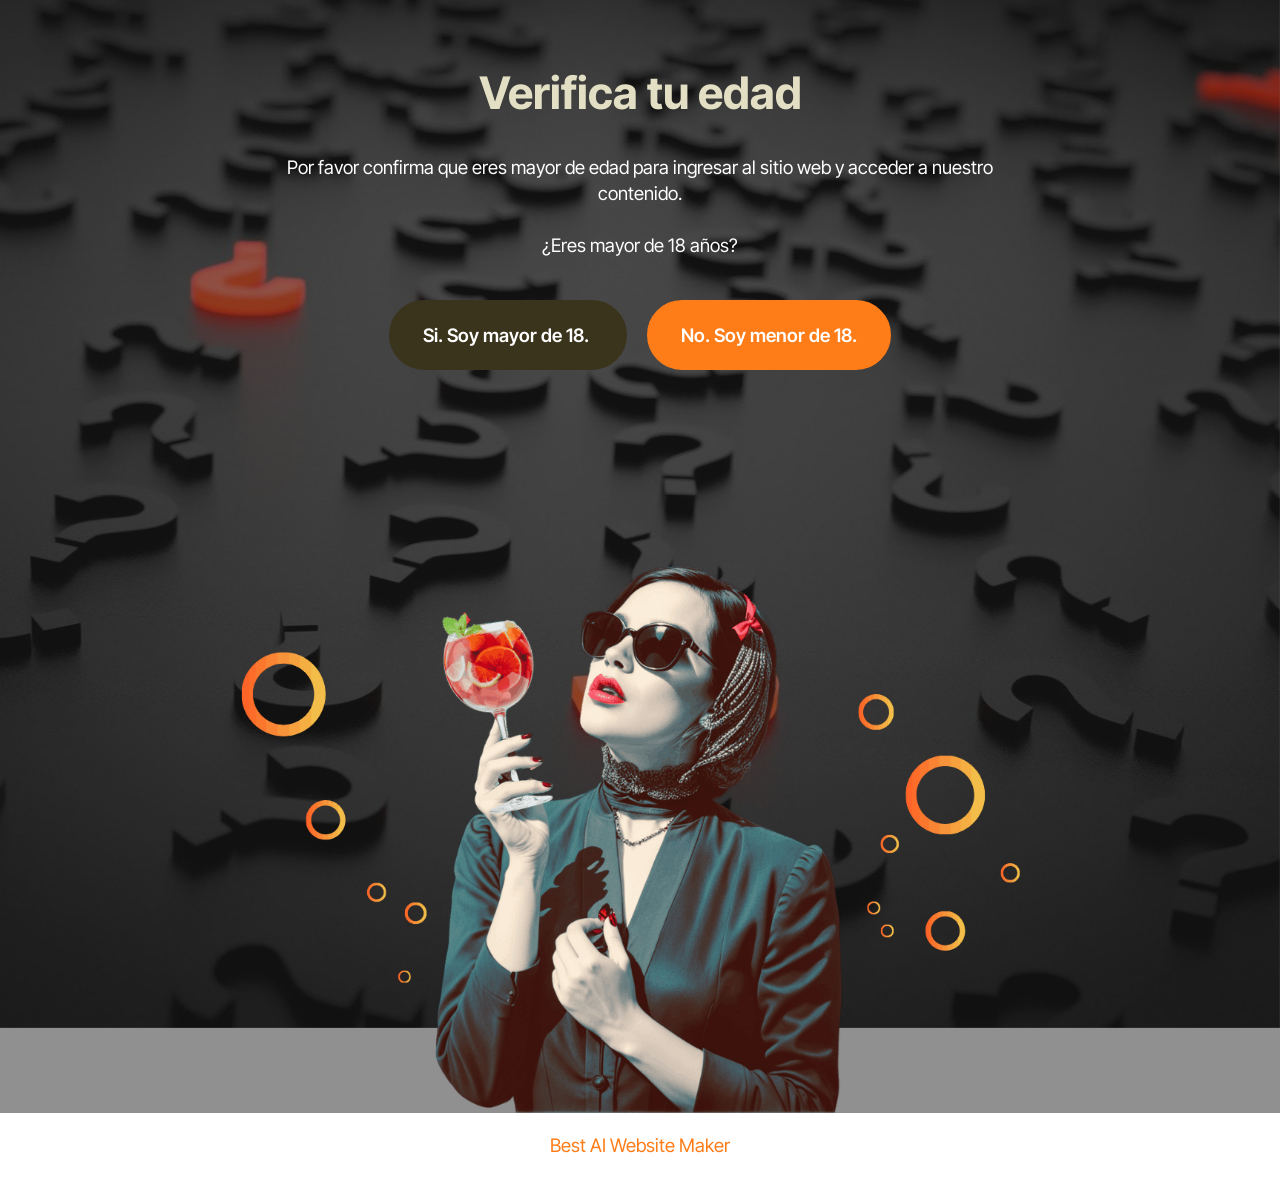
==== index.html @ 70557847 "Primer upload" ====
<!DOCTYPE html>
<html  >
<head>
  <!-- Site made with Mobirise Website Builder v6.1.12, https://mobirise.com -->
  <meta charset="UTF-8">
  <meta http-equiv="X-UA-Compatible" content="IE=edge">
  <meta name="generator" content="Mobirise v6.1.12, mobirise.com">
  <meta name="viewport" content="width=device-width, initial-scale=1, minimum-scale=1">
  <link rel="shortcut icon" href="assets/images/cassette20logopag-128x128-1.png" type="image/x-icon">
  <meta name="description" content="">
  
  
  <title>verificación</title>
  <link rel="stylesheet" href="assets/bootstrap/css/bootstrap.min.css">
  <link rel="stylesheet" href="assets/parallax/jarallax.css">
  <link rel="stylesheet" href="assets/theme/css/style.css">
  <link rel="preload" href="https://fonts.googleapis.com/css?family=Inter+Tight:100,200,300,400,500,600,700,800,900,100i,200i,300i,400i,500i,600i,700i,800i,900i&display=swap" as="style" onload="this.onload=null;this.rel='stylesheet'">
  <noscript><link rel="stylesheet" href="https://fonts.googleapis.com/css?family=Inter+Tight:100,200,300,400,500,600,700,800,900,100i,200i,300i,400i,500i,600i,700i,800i,900i&display=swap"></noscript>
  <link rel="preload" as="style" href="assets/mobirise/css/mbr-additional.css?v=JRvlQc"><link rel="stylesheet" href="assets/mobirise/css/mbr-additional.css?v=JRvlQc" type="text/css">

  
  
  
</head>
<body>
  
  <section data-bs-version="5.1" class="header13 cid-vfXFKsqBNE mbr-parallax-background" id="header13-24">
  

  
  <div class="mbr-overlay" style="opacity: 0.5; background-color: rgb(35, 35, 35);"></div>

  <div class="align-center container">
    <div class="row justify-content-center">
      <div class="col-md-12 mb-5 content-head">
        <h1 class="mbr-section-title mbr-fonts-style display-2"><strong>Verifica tu edad</strong></h1>
        <p class="mbr-text mbr-fonts-style mt-4 display-7">
          Por favor confirma que eres mayor de edad para ingresar al sitio web y acceder a nuestro contenido.<br><br>¿Eres mayor de 18 años?</p>
        <div class="mbr-section-btn mt-4"><a class="btn btn-success display-7" href="home.html">Si. Soy mayor de 18.&nbsp;</a> <a class="btn btn-primary display-7" href="out.html">No. Soy menor de 18.</a></div>
      </div>
    </div>

    <div class="row justify-content-center">
      <div class="col-12 col-md-12">
        <img src="assets/images/color20woman20header-1640x924.png" alt="Mobirise Website Builder" title="">
      </div>
    </div>
  </div>
</section><section class="display-7" style="padding: 0;align-items: center;justify-content: center;flex-wrap: wrap;    align-content: center;display: flex;position: relative;height: 4rem;"><a href="https://mobiri.se/" style="flex: 1 1;height: 4rem;position: absolute;width: 100%;z-index: 1;"><img alt="" style="height: 4rem;" src="[data-uri]"></a><p style="margin: 0;text-align: center;" class="display-7">&#8204;</p><a style="z-index:1" href="https://mobirise.com/builder/ai-website-maker.html">Best AI Website Maker</a></section><script src="assets/bootstrap/js/bootstrap.bundle.min.js"></script>  <script src="assets/parallax/jarallax.js"></script>  <script src="assets/smoothscroll/smooth-scroll.js"></script>  <script src="assets/ytplayer/index.js"></script>  <script src="assets/theme/js/script.js"></script>  
  
  
</body>
</html>
---- assets/parallax/jarallax.css ----
.jarallax {
    position: relative;
    z-index: 0;
}
.jarallax > .jarallax-img {
    position: absolute;
    object-fit: cover;
    /* support for plugin https://github.com/bfred-it/object-fit-images */
    font-family: 'object-fit: cover;';
    top: 0;
    left: 0;
    width: 100%;
    height: 100%;
    z-index: -1;
}
---- assets/theme/css/style.css ----
@charset "UTF-8";
section {
  background-color: #ffffff;
}

body {
  font-style: normal;
  line-height: 1.5;
  font-weight: 400;
  color: #232323;
  position: relative;
}

button {
  background-color: transparent;
  border-color: transparent;
}

.embla__button,
.carousel-control {
  background-color: #edefea !important;
  opacity: 0.8 !important;
  color: #464845 !important;
  border-color: #edefea !important;
}

.carousel .close,
.modalWindow .close {
  background-color: #edefea !important;
  color: #464845 !important;
  border-color: #edefea !important;
  opacity: 0.8 !important;
}

.carousel .close:hover,
.modalWindow .close:hover {
  opacity: 1 !important;
}

.carousel-indicators li {
  background-color: #edefea !important;
  border: 2px solid #464845 !important;
}

.carousel-indicators li:hover,
.carousel-indicators li:active {
  opacity: 0.8 !important;
}

.embla__button:hover,
.carousel-control:hover {
  background-color: #edefea !important;
  opacity: 1 !important;
}

.modalWindow-video-container {
  height: 80%;
}

section,
.container,
.container-fluid {
  position: relative;
  word-wrap: break-word;
}

a.mbr-iconfont:hover {
  text-decoration: none;
}

.article .lead p,
.article .lead ul,
.article .lead ol,
.article .lead pre,
.article .lead blockquote {
  margin-bottom: 0;
}

a {
  font-style: normal;
  font-weight: 400;
  cursor: pointer;
}
a, a:hover {
  text-decoration: none;
}

.mbr-section-title {
  font-style: normal;
  line-height: 1.3;
}

.mbr-section-subtitle {
  line-height: 1.3;
}

.mbr-text {
  font-style: normal;
  line-height: 1.7;
}

h1,
h2,
h3,
h4,
h5,
h6,
.display-1,
.display-2,
.display-4,
.display-5,
.display-7,
span,
p,
a {
  line-height: 1;
  word-break: break-word;
  word-wrap: break-word;
  font-weight: 400;
}

b,
strong {
  font-weight: bold;
}

input:-webkit-autofill, input:-webkit-autofill:hover, input:-webkit-autofill:focus, input:-webkit-autofill:active {
  transition-delay: 9999s;
  -webkit-transition-property: background-color, color;
  transition-property: background-color, color;
}

textarea[type=hidden] {
  display: none;
}

section {
  background-position: 50% 50%;
  background-repeat: no-repeat;
  background-size: cover;
}
section .mbr-background-video,
section .mbr-background-video-preview {
  position: absolute;
  bottom: 0;
  left: 0;
  right: 0;
  top: 0;
}

.hidden {
  visibility: hidden;
}

.mbr-z-index20 {
  z-index: 20;
}

/*! Base colors */
.mbr-white {
  color: #ffffff;
}

.mbr-black {
  color: #111111;
}

.mbr-bg-white {
  background-color: #ffffff;
}

.mbr-bg-black {
  background-color: #000000;
}

/*! Text-aligns */
.align-left {
  text-align: left;
}

.align-center {
  text-align: center;
}

.align-right {
  text-align: right;
}

/*! Font-weight  */
.mbr-light {
  font-weight: 300;
}

.mbr-regular {
  font-weight: 400;
}

.mbr-semibold {
  font-weight: 500;
}

.mbr-bold {
  font-weight: 700;
}

/*! Media  */
.media-content {
  flex-basis: 100%;
}

.media-container-row {
  display: flex;
  flex-direction: row;
  flex-wrap: wrap;
  justify-content: center;
  align-content: center;
  align-items: start;
}
.media-container-row .media-size-item {
  width: 400px;
}

.media-container-column {
  display: flex;
  flex-direction: column;
  flex-wrap: wrap;
  justify-content: center;
  align-content: center;
  align-items: stretch;
}
.media-container-column > * {
  width: 100%;
}

@media (min-width: 992px) {
  .media-container-row {
    flex-wrap: nowrap;
  }
}
figure {
  margin-bottom: 0;
  overflow: hidden;
}

figure[mbr-media-size] {
  transition: width 0.1s;
}

img,
iframe {
  display: block;
  width: 100%;
}

.card {
  background-color: transparent;
  border: none;
}

.card-box {
  width: 100%;
}

.card-img {
  text-align: center;
  flex-shrink: 0;
  -webkit-flex-shrink: 0;
}

.media {
  max-width: 100%;
  margin: 0 auto;
}

.mbr-figure {
  align-self: center;
}

.media-container > div {
  max-width: 100%;
}

.mbr-figure img,
.card-img img {
  width: 100%;
}

@media (max-width: 991px) {
  .media-size-item {
    width: auto !important;
  }
  .media {
    width: auto;
  }
  .mbr-figure {
    width: 100% !important;
  }
}
/*! Buttons */
.mbr-section-btn {
  margin-left: -0.6rem;
  margin-right: -0.6rem;
  font-size: 0;
}

.btn {
  font-weight: 600;
  border-width: 1px;
  font-style: normal;
  margin: 0.6rem 0.6rem;
  white-space: normal;
  transition: all 0.2s ease-in-out;
  display: inline-flex;
  align-items: center;
  justify-content: center;
  word-break: break-word;
}

.btn-sm {
  font-weight: 600;
  letter-spacing: 0px;
  transition: all 0.3s ease-in-out;
}

.btn-md {
  font-weight: 600;
  letter-spacing: 0px;
  transition: all 0.3s ease-in-out;
}

.btn-lg {
  font-weight: 600;
  letter-spacing: 0px;
  transition: all 0.3s ease-in-out;
}

.btn-form {
  margin: 0;
}
.btn-form:hover {
  cursor: pointer;
}

nav .mbr-section-btn {
  margin-left: 0rem;
  margin-right: 0rem;
}

/*! Btn icon margin */
.btn .mbr-iconfont,
.btn.btn-sm .mbr-iconfont {
  order: 1;
  cursor: pointer;
  margin-left: 0.5rem;
  vertical-align: sub;
}

.btn.btn-md .mbr-iconfont,
.btn.btn-md .mbr-iconfont {
  margin-left: 0.8rem;
}

.mbr-regular {
  font-weight: 400;
}

.mbr-semibold {
  font-weight: 500;
}

.mbr-bold {
  font-weight: 700;
}

[type=submit] {
  -webkit-appearance: none;
}

/*! Full-screen */
.mbr-fullscreen .mbr-overlay {
  min-height: 100vh;
}

.mbr-fullscreen {
  display: flex;
  display: -moz-flex;
  display: -ms-flex;
  display: -o-flex;
  align-items: center;
  min-height: 100vh;
  padding-top: 3rem;
  padding-bottom: 3rem;
}

/*! Map */
.map {
  height: 25rem;
  position: relative;
}
.map iframe {
  width: 100%;
  height: 100%;
}

/*! Scroll to top arrow */
.mbr-arrow-up {
  bottom: 25px;
  right: 90px;
  position: fixed;
  text-align: right;
  z-index: 5000;
  color: #ffffff;
  font-size: 22px;
}

.mbr-arrow-up a {
  background: rgba(0, 0, 0, 0.2);
  border-radius: 50%;
  color: #fff;
  display: inline-block;
  height: 60px;
  width: 60px;
  border: 2px solid #fff;
  outline-style: none !important;
  position: relative;
  text-decoration: none;
  transition: all 0.3s ease-in-out;
  cursor: pointer;
  text-align: center;
}
.mbr-arrow-up a:hover {
  background-color: rgba(0, 0, 0, 0.4);
}
.mbr-arrow-up a i {
  line-height: 60px;
}

.mbr-arrow-up-icon {
  display: block;
  color: #fff;
}

.mbr-arrow-up-icon::before {
  content: "›";
  display: inline-block;
  font-family: serif;
  font-size: 22px;
  line-height: 1;
  font-style: normal;
  position: relative;
  top: 6px;
  left: -4px;
  transform: rotate(-90deg);
}

/*! Arrow Down */
.mbr-arrow {
  position: absolute;
  bottom: 45px;
  left: 50%;
  width: 60px;
  height: 60px;
  cursor: pointer;
  background-color: rgba(80, 80, 80, 0.5);
  border-radius: 50%;
  transform: translateX(-50%);
}
@media (max-width: 767px) {
  .mbr-arrow {
    display: none;
  }
}
.mbr-arrow > a {
  display: inline-block;
  text-decoration: none;
  outline-style: none;
  animation: arrowdown 1.7s ease-in-out infinite;
  color: #ffffff;
}
.mbr-arrow > a > i {
  position: absolute;
  top: -2px;
  left: 15px;
  font-size: 2rem;
}

#scrollToTop a i::before {
  content: "";
  position: absolute;
  display: block;
  border-bottom: 2.5px solid #fff;
  border-left: 2.5px solid #fff;
  width: 27.8%;
  height: 27.8%;
  left: 50%;
  top: 51%;
  transform: translateY(-30%) translateX(-50%) rotate(135deg);
}

@keyframes arrowdown {
  0% {
    transform: translateY(0px);
  }
  50% {
    transform: translateY(-5px);
  }
  100% {
    transform: translateY(0px);
  }
}
@media (max-width: 500px) {
  .mbr-arrow-up {
    left: 0;
    right: 0;
    text-align: center;
  }
}
/*Gradients animation*/
@keyframes gradient-animation {
  from {
    background-position: 0% 100%;
    animation-timing-function: ease-in-out;
  }
  to {
    background-position: 100% 0%;
    animation-timing-function: ease-in-out;
  }
}
.bg-gradient {
  background-size: 200% 200%;
  animation: gradient-animation 5s infinite alternate;
  -webkit-animation: gradient-animation 5s infinite alternate;
}

.menu .navbar-brand {
  display: -webkit-flex;
}
.menu .navbar-brand span {
  display: flex;
  display: -webkit-flex;
}
.menu .navbar-brand .navbar-caption-wrap {
  display: -webkit-flex;
}
.menu .navbar-brand .navbar-logo img {
  display: -webkit-flex;
  width: auto;
}
@media (min-width: 768px) and (max-width: 991px) {
  .menu .navbar-toggleable-sm .navbar-nav {
    display: -ms-flexbox;
  }
}
@media (max-width: 991px) {
  .menu .navbar-collapse {
    max-height: 93.5vh;
  }
  .menu .navbar-collapse.show {
    overflow: auto;
  }
}
@media (min-width: 992px) {
  .menu .navbar-nav.nav-dropdown {
    display: -webkit-flex;
  }
  .menu .navbar-toggleable-sm .navbar-collapse {
    display: -webkit-flex !important;
  }
  .menu .collapsed .navbar-collapse {
    max-height: 93.5vh;
  }
  .menu .collapsed .navbar-collapse.show {
    overflow: auto;
  }
}
@media (max-width: 767px) {
  .menu .navbar-collapse {
    max-height: 80vh;
  }
}

.nav-link .mbr-iconfont {
  margin-right: 0.5rem;
}

.navbar {
  display: -webkit-flex;
  -webkit-flex-wrap: wrap;
  -webkit-align-items: center;
  -webkit-justify-content: space-between;
}

.navbar-collapse {
  -webkit-flex-basis: 100%;
  -webkit-flex-grow: 1;
  -webkit-align-items: center;
}

.nav-dropdown .link {
  padding: 0.667em 1.667em !important;
  margin: 0 !important;
}

.nav {
  display: -webkit-flex;
  -webkit-flex-wrap: wrap;
}

.row {
  display: -webkit-flex;
  -webkit-flex-wrap: wrap;
}

.justify-content-center {
  -webkit-justify-content: center;
}

.form-inline {
  display: -webkit-flex;
}

.card-wrapper {
  -webkit-flex: 1;
}

.carousel-control {
  z-index: 10;
  display: -webkit-flex;
}

.carousel-controls {
  display: -webkit-flex;
}

.media {
  display: -webkit-flex;
}

.form-group:focus {
  outline: none;
}

.jq-selectbox__select {
  padding: 7px 0;
  position: relative;
}

.jq-selectbox__dropdown {
  overflow: hidden;
  border-radius: 10px;
  position: absolute;
  top: 100%;
  left: 0 !important;
  width: 100% !important;
}

.jq-selectbox__trigger-arrow {
  right: 0;
  transform: translateY(-50%);
}

.jq-selectbox li {
  padding: 1.07em 0.5em;
}

input[type=range] {
  padding-left: 0 !important;
  padding-right: 0 !important;
}

.modal-dialog,
.modal-content {
  height: 100%;
}

.modal-dialog .carousel-inner {
  height: calc(100vh - 1.75rem);
}
@media (max-width: 575px) {
  .modal-dialog .carousel-inner {
    height: calc(100vh - 1rem);
  }
}

.carousel-item {
  text-align: center;
}

.carousel-item img {
  margin: auto;
}

.navbar-toggler {
  align-self: flex-start;
  padding: 0.25rem 0.75rem;
  font-size: 1.25rem;
  line-height: 1;
  background: transparent;
  border: 1px solid transparent;
  border-radius: 0.25rem;
}

.navbar-toggler:focus,
.navbar-toggler:hover {
  text-decoration: none;
  box-shadow: none;
}

.navbar-toggler-icon {
  display: inline-block;
  width: 1.5em;
  height: 1.5em;
  vertical-align: middle;
  content: "";
  background: no-repeat center center;
  background-size: 100% 100%;
}

.navbar-toggler-left {
  position: absolute;
  left: 1rem;
}

.navbar-toggler-right {
  position: absolute;
  right: 1rem;
}

.card-img {
  width: auto;
}

.menu .navbar.collapsed:not(.beta-menu) {
  flex-direction: column;
}

.carousel-item.active,
.carousel-item-next,
.carousel-item-prev {
  display: flex;
}

.note-air-layout .dropup .dropdown-menu,
.note-air-layout .navbar-fixed-bottom .dropdown .dropdown-menu {
  bottom: initial !important;
}

html,
body {
  height: auto;
  min-height: 100vh;
}

.dropup .dropdown-toggle::after {
  display: none;
}

.form-asterisk {
  font-family: initial;
  position: absolute;
  top: -2px;
  font-weight: normal;
}

.form-control-label {
  position: relative;
  cursor: pointer;
  margin-bottom: 0.357em;
  padding: 0;
}

.alert {
  color: #ffffff;
  border-radius: 0;
  border: 0;
  font-size: 1.1rem;
  line-height: 1.5;
  margin-bottom: 1.875rem;
  padding: 1.25rem;
  position: relative;
  text-align: center;
}
.alert.alert-form::after {
  background-color: inherit;
  bottom: -7px;
  content: "";
  display: block;
  height: 14px;
  left: 50%;
  margin-left: -7px;
  position: absolute;
  transform: rotate(45deg);
  width: 14px;
}

.form-control {
  background-color: #ffffff;
  background-clip: border-box;
  color: #232323;
  line-height: 1rem !important;
  height: auto;
  padding: 1.2rem 2rem;
  transition: border-color 0.25s ease 0s;
  border: 1px solid transparent !important;
  border-radius: 4px;
  box-shadow: rgba(0, 0, 0, 0.07) 0px 1px 1px 0px, rgba(0, 0, 0, 0.07) 0px 1px 3px 0px, rgba(0, 0, 0, 0.03) 0px 0px 0px 1px;
}
.form-active .form-control:invalid {
  border-color: red;
}

.row > * {
  padding-right: 1rem;
  padding-left: 1rem;
}

form .row {
  margin-left: -0.6rem;
  margin-right: -0.6rem;
}
form .row [class*=col] {
  padding-left: 0.6rem;
  padding-right: 0.6rem;
}

form .mbr-section-btn {
  padding-left: 0.6rem;
  padding-right: 0.6rem;
}

form .form-check-input {
  margin-top: 0.5;
}

textarea.form-control {
  line-height: 1.5rem !important;
}

.form-group {
  margin-bottom: 1.2rem;
}

.form-control,
form .btn {
  min-height: 48px;
}

.gdpr-block label span.textGDPR input[name=gdpr] {
  top: 7px;
}

.form-control:focus {
  box-shadow: none;
}

:focus {
  outline: none;
}

.mbr-overlay {
  background-color: #000;
  bottom: 0;
  left: 0;
  opacity: 0.5;
  position: absolute;
  right: 0;
  top: 0;
  z-index: 0;
  pointer-events: none;
}

blockquote {
  font-style: italic;
  padding: 3rem;
  font-size: 1.09rem;
  position: relative;
  border-left: 3px solid;
}

ul,
ol,
pre,
blockquote {
  margin-bottom: 2.3125rem;
}

.mt-4 {
  margin-top: 2rem !important;
}

.mb-4 {
  margin-bottom: 2rem !important;
}

.container,
.container-fluid {
  padding-left: 16px;
  padding-right: 16px;
}

.row {
  margin-left: -16px;
  margin-right: -16px;
}
.row > [class*=col] {
  padding-left: 16px;
  padding-right: 16px;
}

@media (min-width: 992px) {
  .container-fluid {
    padding-left: 32px;
    padding-right: 32px;
  }
}
@media (max-width: 991px) {
  .mbr-container {
    padding-left: 16px;
    padding-right: 16px;
  }
}
.app-video-wrapper > img {
  opacity: 1;
}

.app-video-wrapper {
  background: transparent;
}

.item {
  position: relative;
}

.dropdown-menu .dropdown-menu {
  left: 100%;
}

.dropdown-item + .dropdown-menu {
  display: none;
}

.dropdown-item:hover + .dropdown-menu,
.dropdown-menu:hover {
  display: block;
}

@media (min-aspect-ratio: 16/9) {
  .mbr-video-foreground {
    height: 300% !important;
    top: -100% !important;
  }
}
@media (max-aspect-ratio: 16/9) {
  .mbr-video-foreground {
    width: 300% !important;
    left: -100% !important;
  }
}.engine {
	position: absolute;
	text-indent: -2400px;
	text-align: center;
	padding: 0;
	top: 0;
	left: -2400px;
}
---- assets/mobirise/css/mbr-additional.css ----
.btn {
  border-width: 2px;
}
img,
.card-wrap,
.card-wrapper,
.video-wrapper,
.mbr-figure iframe,
.google-map iframe,
.slide-content,
.plan,
.card,
.item-wrapper,
.item-wrapper .mbr-overlay {
  border-radius: 2rem !important;
}
.video-wrapper {
  overflow: hidden;
}
body {
  font-family: Inter Tight;
}
.display-1 {
  font-family: 'Inter Tight', sans-serif;
  font-size: 0.8rem;
  line-height: 1;
}
.display-1 > .mbr-iconfont {
  font-size: 1rem;
}
.display-2 {
  font-family: 'Inter Tight', sans-serif;
  font-size: 3.2rem;
  line-height: 1;
}
.display-2 > .mbr-iconfont {
  font-size: 4rem;
}
.display-4 {
  font-family: 'Inter Tight', sans-serif;
  font-size: 1.4rem;
  line-height: 1.5;
}
.display-4 > .mbr-iconfont {
  font-size: 1.75rem;
}
.display-5 {
  font-family: 'Inter Tight', sans-serif;
  font-size: 2.2rem;
  line-height: 1.5;
}
.display-5 > .mbr-iconfont {
  font-size: 2.75rem;
}
.display-7 {
  font-family: 'Inter Tight', sans-serif;
  font-size: 1.2rem;
  line-height: 1.3;
}
.display-7 > .mbr-iconfont {
  font-size: 1.5rem;
}
/* ---- Fluid typography for mobile devices ---- */
/* 1.4 - font scale ratio ( bootstrap == 1.42857 ) */
/* 100vw - current viewport width */
/* (48 - 20)  48 == 48rem == 768px, 20 == 20rem == 320px(minimal supported viewport) */
/* 0.65 - min scale variable, may vary */
@media (max-width: 992px) {
  .display-1 {
    font-size: 0.64rem;
  }
}
@media (max-width: 768px) {
  .display-1 {
    font-size: 0.56rem;
    font-size: calc( 0.93rem + (0.8 - 0.93) * ((100vw - 20rem) / (48 - 20)));
    line-height: calc( 1.1 * (0.93rem + (0.8 - 0.93) * ((100vw - 20rem) / (48 - 20))));
  }
  .display-2 {
    font-size: 2.56rem;
    font-size: calc( 1.77rem + (3.2 - 1.77) * ((100vw - 20rem) / (48 - 20)));
    line-height: calc( 1.3 * (1.77rem + (3.2 - 1.77) * ((100vw - 20rem) / (48 - 20))));
  }
  .display-4 {
    font-size: 1.12rem;
    font-size: calc( 1.14rem + (1.4 - 1.14) * ((100vw - 20rem) / (48 - 20)));
    line-height: calc( 1.4 * (1.14rem + (1.4 - 1.14) * ((100vw - 20rem) / (48 - 20))));
  }
  .display-5 {
    font-size: 1.76rem;
    font-size: calc( 1.42rem + (2.2 - 1.42) * ((100vw - 20rem) / (48 - 20)));
    line-height: calc( 1.4 * (1.42rem + (2.2 - 1.42) * ((100vw - 20rem) / (48 - 20))));
  }
  .display-7 {
    font-size: 0.96rem;
    font-size: calc( 1.07rem + (1.2 - 1.07) * ((100vw - 20rem) / (48 - 20)));
    line-height: calc( 1.4 * (1.07rem + (1.2 - 1.07) * ((100vw - 20rem) / (48 - 20))));
  }
}
@media (min-width: 992px) and (max-width: 1400px) {
  .display-1 {
    font-size: 0.56rem;
    font-size: calc( 0.93rem + (0.8 - 0.93) * ((100vw - 62rem) / (87 - 62)));
    line-height: calc( 1.1 * (0.93rem + (0.8 - 0.93) * ((100vw - 62rem) / (87 - 62))));
  }
  .display-2 {
    font-size: 2.56rem;
    font-size: calc( 1.77rem + (3.2 - 1.77) * ((100vw - 62rem) / (87 - 62)));
    line-height: calc( 1.3 * (1.77rem + (3.2 - 1.77) * ((100vw - 62rem) / (87 - 62))));
  }
  .display-4 {
    font-size: 1.12rem;
    font-size: calc( 1.14rem + (1.4 - 1.14) * ((100vw - 62rem) / (87 - 62)));
    line-height: calc( 1.4 * (1.14rem + (1.4 - 1.14) * ((100vw - 62rem) / (87 - 62))));
  }
  .display-5 {
    font-size: 1.76rem;
    font-size: calc( 1.42rem + (2.2 - 1.42) * ((100vw - 62rem) / (87 - 62)));
    line-height: calc( 1.4 * (1.42rem + (2.2 - 1.42) * ((100vw - 62rem) / (87 - 62))));
  }
  .display-7 {
    font-size: 0.96rem;
    font-size: calc( 1.07rem + (1.2 - 1.07) * ((100vw - 62rem) / (87 - 62)));
    line-height: calc( 1.4 * (1.07rem + (1.2 - 1.07) * ((100vw - 62rem) / (87 - 62))));
  }
}
/* Buttons */
.btn {
  padding: 1.25rem 2rem;
  border-radius: 4px;
}
@media (max-width: 767px) {
  .btn {
    padding: 0.75rem 1.5rem;
  }
}
.btn-sm {
  padding: 0.6rem 1.2rem;
  border-radius: 4px;
}
.btn-md {
  padding: 0.6rem 1.2rem;
  border-radius: 4px;
}
.btn-lg {
  padding: 1.25rem 2rem;
  border-radius: 4px;
}
.bg-primary {
  background-color: #ff7d19 !important;
}
.bg-success {
  background-color: #3a341c !important;
}
.bg-info {
  background-color: #320707 !important;
}
.bg-warning {
  background-color: #a0e2e1 !important;
}
.bg-danger {
  background-color: #ffffff !important;
}
.btn-primary,
.btn-primary:active {
  background-color: #ff7d19 !important;
  border-color: #ff7d19 !important;
  color: #ffffff !important;
  box-shadow: none;
}
.btn-primary:hover,
.btn-primary:focus,
.btn-primary.focus,
.btn-primary.active {
  color: inherit;
  background-color: #ff9a4c !important;
  border-color: #ff9a4c !important;
  box-shadow: none;
}
.btn-primary.disabled,
.btn-primary:disabled {
  color: #ffffff !important;
  background-color: #ff9a4c !important;
  border-color: #ff9a4c !important;
}
.btn-secondary,
.btn-secondary:active {
  background-color: #ffd7ef !important;
  border-color: #ffd7ef !important;
  color: #d70081 !important;
  box-shadow: none;
}
.btn-secondary:hover,
.btn-secondary:focus,
.btn-secondary.focus,
.btn-secondary.active {
  color: inherit;
  background-color: #ffffff !important;
  border-color: #ffffff !important;
  box-shadow: none;
}
.btn-secondary.disabled,
.btn-secondary:disabled {
  color: #d70081 !important;
  background-color: #ffffff !important;
  border-color: #ffffff !important;
}
.btn-info,
.btn-info:active {
  background-color: #320707 !important;
  border-color: #320707 !important;
  color: #ffffff !important;
  box-shadow: none;
}
.btn-info:hover,
.btn-info:focus,
.btn-info.focus,
.btn-info.active {
  color: inherit;
  background-color: #5f0d0d !important;
  border-color: #5f0d0d !important;
  box-shadow: none;
}
.btn-info.disabled,
.btn-info:disabled {
  color: #ffffff !important;
  background-color: #5f0d0d !important;
  border-color: #5f0d0d !important;
}
.btn-success,
.btn-success:active {
  background-color: #3a341c !important;
  border-color: #3a341c !important;
  color: #ffffff !important;
  box-shadow: none;
}
.btn-success:hover,
.btn-success:focus,
.btn-success.focus,
.btn-success.active {
  color: inherit;
  background-color: #5c532d !important;
  border-color: #5c532d !important;
  box-shadow: none;
}
.btn-success.disabled,
.btn-success:disabled {
  color: #ffffff !important;
  background-color: #5c532d !important;
  border-color: #5c532d !important;
}
.btn-warning,
.btn-warning:active {
  background-color: #a0e2e1 !important;
  border-color: #a0e2e1 !important;
  color: #1f6463 !important;
  box-shadow: none;
}
.btn-warning:hover,
.btn-warning:focus,
.btn-warning.focus,
.btn-warning.active {
  color: inherit;
  background-color: #c7eeed !important;
  border-color: #c7eeed !important;
  box-shadow: none;
}
.btn-warning.disabled,
.btn-warning:disabled {
  color: #1f6463 !important;
  background-color: #c7eeed !important;
  border-color: #c7eeed !important;
}
.btn-danger,
.btn-danger:active {
  background-color: #ffffff !important;
  border-color: #ffffff !important;
  color: #808080 !important;
  box-shadow: none;
}
.btn-danger:hover,
.btn-danger:focus,
.btn-danger.focus,
.btn-danger.active {
  color: inherit;
  background-color: #ffffff !important;
  border-color: #ffffff !important;
  box-shadow: none;
}
.btn-danger.disabled,
.btn-danger:disabled {
  color: #808080 !important;
  background-color: #ffffff !important;
  border-color: #ffffff !important;
}
.btn-white,
.btn-white:active {
  background-color: #eff0ec !important;
  border-color: #eff0ec !important;
  color: #757b62 !important;
  box-shadow: none;
}
.btn-white:hover,
.btn-white:focus,
.btn-white.focus,
.btn-white.active {
  color: inherit;
  background-color: #ffffff !important;
  border-color: #ffffff !important;
  box-shadow: none;
}
.btn-white.disabled,
.btn-white:disabled {
  color: #757b62 !important;
  background-color: #ffffff !important;
  border-color: #ffffff !important;
}
.btn-black,
.btn-black:active {
  background-color: #232323 !important;
  border-color: #232323 !important;
  color: #ffffff !important;
  box-shadow: none;
}
.btn-black:hover,
.btn-black:focus,
.btn-black.focus,
.btn-black.active {
  color: inherit;
  background-color: #3d3d3d !important;
  border-color: #3d3d3d !important;
  box-shadow: none;
}
.btn-black.disabled,
.btn-black:disabled {
  color: #ffffff !important;
  background-color: #3d3d3d !important;
  border-color: #3d3d3d !important;
}
.btn-primary-outline,
.btn-primary-outline:active {
  background-color: transparent !important;
  border-color: #ff7d19;
  color: #ff7d19;
}
.btn-primary-outline:hover,
.btn-primary-outline:focus,
.btn-primary-outline.focus,
.btn-primary-outline.active {
  color: #c15400 !important;
  background-color: transparent !important;
  border-color: #c15400 !important;
  box-shadow: none !important;
}
.btn-primary-outline.disabled,
.btn-primary-outline:disabled {
  color: #ffffff !important;
  background-color: #ff7d19 !important;
  border-color: #ff7d19 !important;
}
.btn-secondary-outline,
.btn-secondary-outline:active {
  background-color: transparent !important;
  border-color: #ffd7ef;
  color: #ffd7ef;
}
.btn-secondary-outline:hover,
.btn-secondary-outline:focus,
.btn-secondary-outline.focus,
.btn-secondary-outline.active {
  color: #ff80cc !important;
  background-color: transparent !important;
  border-color: #ff80cc !important;
  box-shadow: none !important;
}
.btn-secondary-outline.disabled,
.btn-secondary-outline:disabled {
  color: #d70081 !important;
  background-color: #ffd7ef !important;
  border-color: #ffd7ef !important;
}
.btn-info-outline,
.btn-info-outline:active {
  background-color: transparent !important;
  border-color: #320707;
  color: #320707;
}
.btn-info-outline:hover,
.btn-info-outline:focus,
.btn-info-outline.focus,
.btn-info-outline.active {
  color: #000000 !important;
  background-color: transparent !important;
  border-color: #000000 !important;
  box-shadow: none !important;
}
.btn-info-outline.disabled,
.btn-info-outline:disabled {
  color: #ffffff !important;
  background-color: #320707 !important;
  border-color: #320707 !important;
}
.btn-success-outline,
.btn-success-outline:active {
  background-color: transparent !important;
  border-color: #3a341c;
  color: #3a341c;
}
.btn-success-outline:hover,
.btn-success-outline:focus,
.btn-success-outline.focus,
.btn-success-outline.active {
  color: #000000 !important;
  background-color: transparent !important;
  border-color: #000000 !important;
  box-shadow: none !important;
}
.btn-success-outline.disabled,
.btn-success-outline:disabled {
  color: #ffffff !important;
  background-color: #3a341c !important;
  border-color: #3a341c !important;
}
.btn-warning-outline,
.btn-warning-outline:active {
  background-color: transparent !important;
  border-color: #a0e2e1;
  color: #a0e2e1;
}
.btn-warning-outline:hover,
.btn-warning-outline:focus,
.btn-warning-outline.focus,
.btn-warning-outline.active {
  color: #5ececc !important;
  background-color: transparent !important;
  border-color: #5ececc !important;
  box-shadow: none !important;
}
.btn-warning-outline.disabled,
.btn-warning-outline:disabled {
  color: #1f6463 !important;
  background-color: #a0e2e1 !important;
  border-color: #a0e2e1 !important;
}
.btn-danger-outline,
.btn-danger-outline:active {
  background-color: transparent !important;
  border-color: #ffffff;
  color: #ffffff;
}
.btn-danger-outline:hover,
.btn-danger-outline:focus,
.btn-danger-outline.focus,
.btn-danger-outline.active {
  color: #d4d4d4 !important;
  background-color: transparent !important;
  border-color: #d4d4d4 !important;
  box-shadow: none !important;
}
.btn-danger-outline.disabled,
.btn-danger-outline:disabled {
  color: #808080 !important;
  background-color: #ffffff !important;
  border-color: #ffffff !important;
}
.btn-black-outline,
.btn-black-outline:active {
  background-color: transparent !important;
  border-color: #232323;
  color: #232323;
}
.btn-black-outline:hover,
.btn-black-outline:focus,
.btn-black-outline.focus,
.btn-black-outline.active {
  color: #000000 !important;
  background-color: transparent !important;
  border-color: #000000 !important;
  box-shadow: none !important;
}
.btn-black-outline.disabled,
.btn-black-outline:disabled {
  color: #ffffff !important;
  background-color: #232323 !important;
  border-color: #232323 !important;
}
.btn-white-outline,
.btn-white-outline:active {
  background-color: transparent !important;
  border-color: #fafafa;
  color: #fafafa;
}
.btn-white-outline:hover,
.btn-white-outline:focus,
.btn-white-outline.focus,
.btn-white-outline.active {
  color: #cfcfcf !important;
  background-color: transparent !important;
  border-color: #cfcfcf !important;
  box-shadow: none !important;
}
.btn-white-outline.disabled,
.btn-white-outline:disabled {
  color: #7a7a7a !important;
  background-color: #fafafa !important;
  border-color: #fafafa !important;
}
.text-primary {
  color: #ff7d19 !important;
}
.text-secondary {
  color: #ffd7ef !important;
}
.text-success {
  color: #3a341c !important;
}
.text-info {
  color: #320707 !important;
}
.text-warning {
  color: #a0e2e1 !important;
}
.text-danger {
  color: #ffffff !important;
}
.text-white {
  color: #fafafa !important;
}
.text-black {
  color: #232323 !important;
}
a.text-primary:hover,
a.text-primary:focus,
a.text-primary.active {
  color: #b24d00 !important;
}
a.text-secondary:hover,
a.text-secondary:focus,
a.text-secondary.active {
  color: #ff71c6 !important;
}
a.text-success:hover,
a.text-success:focus,
a.text-success.active {
  color: #000000 !important;
}
a.text-info:hover,
a.text-info:focus,
a.text-info.active {
  color: #000000 !important;
}
a.text-warning:hover,
a.text-warning:focus,
a.text-warning.active {
  color: #52cac8 !important;
}
a.text-danger:hover,
a.text-danger:focus,
a.text-danger.active {
  color: #cccccc !important;
}
a.text-white:hover,
a.text-white:focus,
a.text-white.active {
  color: #c7c7c7 !important;
}
a.text-black:hover,
a.text-black:focus,
a.text-black.active {
  color: #000000 !important;
}
a[class*="text-"]:not(.nav-link):not(.dropdown-item):not([role]):not(.navbar-caption) {
  transition: 0.2s;
  position: relative;
  background-image: linear-gradient(currentColor 50%, currentColor 50%);
  background-size: 10000px 2px;
  background-repeat: no-repeat;
  background-position: 0 1.2em;
}
.nav-tabs .nav-link.active {
  color: #ff7d19;
}
.nav-tabs .nav-link:not(.active) {
  color: #232323;
}
.alert-success {
  background-color: #70c770;
}
.alert-info {
  background-color: #320707;
}
.alert-warning {
  background-color: #a0e2e1;
}
.alert-danger {
  background-color: #ffffff;
}
.mbr-section-btn .btn:not(.btn-form) {
  border-radius: 100px;
}
.mbr-gallery-filter li a {
  border-radius: 100px !important;
}
.mbr-gallery-filter li.active .btn {
  background-color: #ff7d19;
  border-color: #ff7d19;
  color: #ffffff;
}
.mbr-gallery-filter li.active .btn:focus {
  box-shadow: none;
}
.nav-tabs .nav-link {
  border-radius: 100px !important;
}
a,
a:hover {
  color: #ff7d19;
}
.mbr-plan-header.bg-primary .mbr-plan-subtitle,
.mbr-plan-header.bg-primary .mbr-plan-price-desc {
  color: #fff0e5;
}
.mbr-plan-header.bg-success .mbr-plan-subtitle,
.mbr-plan-header.bg-success .mbr-plan-price-desc {
  color: #c0b27c;
}
.mbr-plan-header.bg-info .mbr-plan-subtitle,
.mbr-plan-header.bg-info .mbr-plan-price-desc {
  color: #f3abab;
}
.mbr-plan-header.bg-warning .mbr-plan-subtitle,
.mbr-plan-header.bg-warning .mbr-plan-price-desc {
  color: #ffffff;
}
.mbr-plan-header.bg-danger .mbr-plan-subtitle,
.mbr-plan-header.bg-danger .mbr-plan-price-desc {
  color: #ffffff;
}
/* Scroll to top button*/
.scrollToTop_wraper {
  display: none;
}
.form-control {
  font-family: 'Inter Tight', sans-serif;
  font-size: 1.2rem;
  line-height: 1.3;
  font-weight: 400;
  border-radius: 40px !important;
}
.form-control > .mbr-iconfont {
  font-size: 1.5rem;
}
.form-control:hover,
.form-control:focus {
  box-shadow: rgba(0, 0, 0, 0.07) 0px 1px 1px 0px, rgba(0, 0, 0, 0.07) 0px 1px 3px 0px, rgba(0, 0, 0, 0.03) 0px 0px 0px 1px;
  border-color: #ff7d19 !important;
}
.form-control:-webkit-input-placeholder {
  font-family: 'Inter Tight', sans-serif;
  font-size: 1.2rem;
  line-height: 1.3;
  font-weight: 400;
}
.form-control:-webkit-input-placeholder > .mbr-iconfont {
  font-size: 1.5rem;
}
blockquote {
  border-color: #ff7d19;
}
/* Forms */
.mbr-form .input-group-btn .btn {
  border-radius: 100px !important;
}
.mbr-form .input-group-btn .btn:hover {
  box-shadow: 0 10px 40px 0 rgba(0, 0, 0, 0.2);
}
.mbr-form .input-group-btn button[type="submit"] {
  border-radius: 100px !important;
  padding: 1rem 3rem;
}
.mbr-form .input-group-btn button[type="submit"]:hover {
  box-shadow: 0 10px 40px 0 rgba(0, 0, 0, 0.2);
}
.jq-selectbox li:hover,
.jq-selectbox li.selected {
  background-color: #ff7d19;
  color: #ffffff;
}
.jq-number__spin {
  transition: 0.25s ease;
}
.jq-number__spin:hover {
  border-color: #ff7d19;
}
.jq-selectbox .jq-selectbox__trigger-arrow,
.jq-number__spin.minus:after,
.jq-number__spin.plus:after {
  transition: 0.4s;
  border-top-color: #232323;
  border-bottom-color: #232323;
}
.jq-selectbox:hover .jq-selectbox__trigger-arrow,
.jq-number__spin.minus:hover:after,
.jq-number__spin.plus:hover:after {
  border-top-color: #ff7d19;
  border-bottom-color: #ff7d19;
}
.xdsoft_datetimepicker .xdsoft_calendar td.xdsoft_default,
.xdsoft_datetimepicker .xdsoft_calendar td.xdsoft_current,
.xdsoft_datetimepicker .xdsoft_timepicker .xdsoft_time_box > div > div.xdsoft_current {
  color: #000000 !important;
  background-color: #ff7d19 !important;
  box-shadow: none !important;
}
.xdsoft_datetimepicker .xdsoft_calendar td:hover,
.xdsoft_datetimepicker .xdsoft_timepicker .xdsoft_time_box > div > div:hover {
  color: #000000 !important;
  background: #ffd7ef !important;
  box-shadow: none !important;
}
.lazy-bg {
  background-image: none !important;
}
.lazy-placeholder:not(section),
.lazy-none {
  display: block;
  position: relative;
  padding-bottom: 56.25%;
  width: 100%;
  height: auto;
}
iframe.lazy-placeholder,
.lazy-placeholder:after {
  content: '';
  position: absolute;
  width: 200px;
  height: 200px;
  background: transparent no-repeat center;
  background-size: contain;
  top: 50%;
  left: 50%;
  transform: translateX(-50%) translateY(-50%);
  background-image: url("data:image/svg+xml;charset=UTF-8,%3csvg width='32' height='32' viewBox='0 0 64 64' xmlns='http://www.w3.org/2000/svg' stroke='%23ff7d19' %3e%3cg fill='none' fill-rule='evenodd'%3e%3cg transform='translate(16 16)' stroke-width='2'%3e%3ccircle stroke-opacity='.5' cx='16' cy='16' r='16'/%3e%3cpath d='M32 16c0-9.94-8.06-16-16-16'%3e%3canimateTransform attributeName='transform' type='rotate' from='0 16 16' to='360 16 16' dur='1s' repeatCount='indefinite'/%3e%3c/path%3e%3c/g%3e%3c/g%3e%3c/svg%3e");
}
section.lazy-placeholder:after {
  opacity: 0.5;
}
body {
  overflow-x: hidden;
}
a {
  transition: color 0.6s;
}
@media (max-width: 1400px) {
  .container {
    max-width: 100%;
  }
}
@media (max-width: 1400px) and (min-width: 768px) {
  .container {
    padding-left: 32px;
    padding-right: 32px;
  }
}
@media (max-width: 1400px) and (min-width: 768px) {
  .container-fluid {
    padding-left: 32px;
    padding-right: 32px;
  }
}
@media (max-width: 767px) {
  .container-fluid {
    padding-left: 16px;
    padding-right: 16px;
  }
}
*:focus-visible {
  outline: red solid 2px !important;
  outline-offset: 2px !important;
  transition: outline 0.2s ease-in-out;
}
.cid-vfY34Dx6nE {
  z-index: 1000;
  width: 100%;
  position: relative;
}
.cid-vfY34Dx6nE .dropdown-item:before {
  font-family: Moririse2 !important;
  content: "\e966";
  display: inline-block;
  width: 0;
  position: absolute;
  left: 1rem;
  top: 0.5rem;
  margin-right: 0.5rem;
  line-height: 1;
  font-size: inherit;
  vertical-align: middle;
  text-align: center;
  overflow: hidden;
  transform: scale(0, 1);
  transition: all 0.25s ease-in-out;
}
@media (max-width: 767px) {
  .cid-vfY34Dx6nE .navbar-toggler {
    transform: scale(0.8);
  }
}
.cid-vfY34Dx6nE .navbar-brand {
  flex-shrink: 0;
  align-items: center;
  margin-right: 0;
  padding: 10px 0;
  transition: all 0.3s;
  word-break: break-word;
  z-index: 1;
}
.cid-vfY34Dx6nE .navbar-brand img {
  max-width: 100%;
  max-height: 100%;
  border-radius: 0px !important;
}
.cid-vfY34Dx6nE .navbar-brand .navbar-caption {
  line-height: inherit !important;
}
.cid-vfY34Dx6nE .navbar-brand .navbar-logo a {
  outline: none;
}
.cid-vfY34Dx6nE .navbar-nav {
  margin: auto;
  margin-left: 0;
  margin-left: auto;
  margin-right: 0;
}
.cid-vfY34Dx6nE .navbar-nav .nav-item {
  padding: 0 !important;
  transition: .3s all !important;
}
.cid-vfY34Dx6nE .navbar-nav .nav-item .nav-link {
  padding: 16px !important;
  margin: 0 !important;
  border-radius: 1rem !important;
  transition: .3s all !important;
}
.cid-vfY34Dx6nE .navbar-nav .nav-item .nav-link:hover {
  background-color: rgba(27, 31, 10, 0.06);
}
.cid-vfY34Dx6nE .navbar-nav .open .nav-link::after {
  transform: rotate(180deg);
}
@media (min-width: 992px) {
  .cid-vfY34Dx6nE .navbar-nav .open .nav-link::before {
    content: "";
    width: 100%;
    height: 20px;
    top: 100%;
    background: transparent;
    position: absolute;
  }
}
.cid-vfY34Dx6nE .navbar-nav .dropdown-item {
  padding: 12px !important;
  border-radius: 0.5rem !important;
  margin: 0 8px !important;
  transition: .3s all !important;
}
.cid-vfY34Dx6nE .navbar-nav .dropdown-item:hover {
  background-color: rgba(27, 31, 10, 0.06);
}
@media (min-width: 992px) {
  .cid-vfY34Dx6nE .navbar-nav {
    padding-left: 1.5rem;
  }
}
.cid-vfY34Dx6nE .nav-link {
  width: fit-content;
  position: relative;
}
.cid-vfY34Dx6nE .navbar-logo {
  padding-left: 2rem;
  margin: 0 !important;
}
@media (max-width: 767px) {
  .cid-vfY34Dx6nE .navbar-logo {
    padding-left: 1rem;
  }
}
.cid-vfY34Dx6nE .navbar-caption {
  padding-left: 1rem;
  padding-right: .5rem;
}
@media (max-width: 767px) {
  .cid-vfY34Dx6nE .nav-dropdown {
    padding-bottom: 0.5rem;
  }
}
.cid-vfY34Dx6nE .nav-dropdown .link.dropdown-toggle::after {
  margin-left: 0.5rem;
  margin-top: 0.2rem;
  transition: .3s all;
}
.cid-vfY34Dx6nE .container {
  display: flex;
  height: 90px;
  padding: 0.5rem 0.6rem;
  flex-wrap: nowrap;
  background: rgba(255, 255, 255, 0.8) !important;
  left: 0;
  right: 0;
  -webkit-box-pack: justify;
  -ms-flex-pack: justify;
  justify-content: flex-end;
  -webkit-box-align: center;
  -webkit-align-items: center;
  -ms-flex-align: center;
  align-items: center;
  border-radius: 100vw;
  margin-top: 1rem;
  background-color: #ffffff;
  box-shadow: 0 30px 60px 0 rgba(27, 31, 10, 0.08);
}
@media (max-width: 992px) {
  .cid-vfY34Dx6nE .container {
    padding-right: 2rem;
  }
}
@media (max-width: 767px) {
  .cid-vfY34Dx6nE .container {
    width: 95%;
    height: 56px !important;
    padding-right: 1rem;
    margin-top: 0rem;
  }
}
.cid-vfY34Dx6nE .iconfont-wrapper {
  color: #000000 !important;
  font-size: 1.5rem;
  padding-right: 0.5rem;
}
.cid-vfY34Dx6nE .dropdown-menu {
  flex-wrap: wrap;
  flex-direction: column;
  max-width: 100%;
  padding: 12px 4px !important;
  border-radius: 1.5rem;
  transition: .3s all !important;
  min-width: auto;
  background: #ffffff;
  background: rgba(255, 255, 255, 0.8) !important;
}
.cid-vfY34Dx6nE .nav-item:focus,
.cid-vfY34Dx6nE .nav-link:focus {
  outline: none;
}
.cid-vfY34Dx6nE .dropdown .dropdown-menu .dropdown-item {
  width: auto;
  transition: all 0.25s ease-in-out;
}
.cid-vfY34Dx6nE .dropdown .dropdown-menu .dropdown-item::after {
  right: 0.5rem;
}
.cid-vfY34Dx6nE .dropdown .dropdown-menu .dropdown-item .mbr-iconfont {
  margin-right: 0.5rem;
  vertical-align: sub;
}
.cid-vfY34Dx6nE .dropdown .dropdown-menu .dropdown-item .mbr-iconfont:before {
  display: inline-block;
  transform: scale(1, 1);
  transition: all 0.25s ease-in-out;
}
.cid-vfY34Dx6nE .collapsed .dropdown-menu .dropdown-item:before {
  display: none;
}
.cid-vfY34Dx6nE .collapsed .dropdown .dropdown-menu .dropdown-item {
  padding: 0.235em 1.5em 0.235em 1.5em !important;
  transition: none;
  margin: 0 !important;
}
.cid-vfY34Dx6nE .navbar {
  min-height: 90px;
  transition: all 0.3s;
  border-bottom: 1px solid transparent;
  background: transparent !important;
  padding: 0 !important;
  border: none !important;
  box-shadow: none !important;
  border-radius: 0 !important;
}
.cid-vfY34Dx6nE .navbar.opened {
  transition: all 0.3s;
}
.cid-vfY34Dx6nE .navbar .dropdown-item {
  padding: 0.5rem 1.8rem;
}
.cid-vfY34Dx6nE .navbar .navbar-logo img {
  width: auto;
}
.cid-vfY34Dx6nE .navbar .navbar-collapse {
  z-index: 1;
  justify-content: flex-end;
}
.cid-vfY34Dx6nE .navbar.collapsed {
  justify-content: center;
}
.cid-vfY34Dx6nE .navbar.collapsed .nav-item .nav-link::before {
  display: none;
}
.cid-vfY34Dx6nE .navbar.collapsed.opened .dropdown-menu {
  top: 0;
}
@media (min-width: 992px) {
  .cid-vfY34Dx6nE .navbar.collapsed.opened:not(.navbar-short) .navbar-collapse {
    max-height: calc(98.5vh - 3rem);
  }
}
.cid-vfY34Dx6nE .navbar.collapsed .dropdown-menu .dropdown-submenu {
  left: 0 !important;
}
.cid-vfY34Dx6nE .navbar.collapsed .dropdown-menu .dropdown-item:after {
  right: auto;
}
.cid-vfY34Dx6nE .navbar.collapsed .dropdown-menu .dropdown-toggle[data-toggle="dropdown-submenu"]:after {
  margin-left: 0.5rem;
  margin-top: 0.2rem;
  border-top: 0.35em solid;
  border-right: 0.35em solid transparent;
  border-left: 0.35em solid transparent;
  border-bottom: 0;
  top: 41%;
}
.cid-vfY34Dx6nE .navbar.collapsed ul.navbar-nav li {
  margin: auto;
}
.cid-vfY34Dx6nE .navbar.collapsed .dropdown-menu .dropdown-item {
  padding: 0.25rem 1.5rem;
  text-align: center;
}
.cid-vfY34Dx6nE .navbar.collapsed .icons-menu {
  padding-left: 0;
  padding-right: 0;
  padding-top: 0.5rem;
  padding-bottom: 0.5rem;
}
@media (max-width: 767px) {
  .cid-vfY34Dx6nE .navbar {
    min-height: 72px;
  }
  .cid-vfY34Dx6nE .navbar .navbar-logo img {
    height: 2rem !important;
  }
}
@media (max-width: 991px) {
  .cid-vfY34Dx6nE .navbar .nav-item .nav-link::before {
    display: none;
  }
  .cid-vfY34Dx6nE .navbar.opened .dropdown-menu {
    top: 0;
  }
  .cid-vfY34Dx6nE .navbar .dropdown-menu .dropdown-submenu {
    left: 0 !important;
  }
  .cid-vfY34Dx6nE .navbar .dropdown-menu .dropdown-item:after {
    right: auto;
  }
  .cid-vfY34Dx6nE .navbar .dropdown-menu .dropdown-toggle[data-toggle="dropdown-submenu"]:after {
    margin-left: 0.5rem;
    margin-top: 0.2rem;
    border-top: 0.35em solid;
    border-right: 0.35em solid transparent;
    border-left: 0.35em solid transparent;
    border-bottom: 0;
    top: 40%;
  }
  .cid-vfY34Dx6nE .navbar .dropdown-menu .dropdown-item {
    padding: 0.25rem 1.5rem !important;
    text-align: center;
  }
  .cid-vfY34Dx6nE .navbar .navbar-brand {
    flex-shrink: initial;
    flex-basis: auto;
    word-break: break-word;
    padding-right: 10px;
  }
  .cid-vfY34Dx6nE .navbar .navbar-toggler {
    flex-basis: auto;
  }
  .cid-vfY34Dx6nE .navbar .icons-menu {
    padding-left: 0;
    padding-top: 0.5rem;
    padding-bottom: 0.5rem;
  }
}
.cid-vfY34Dx6nE .navbar.navbar-short .navbar-logo img {
  height: 2rem;
}
.cid-vfY34Dx6nE .dropdown-item.active,
.cid-vfY34Dx6nE .dropdown-item:active {
  background-color: transparent;
}
.cid-vfY34Dx6nE .navbar-expand-lg .navbar-nav .nav-link {
  padding: 0;
}
.cid-vfY34Dx6nE .nav-dropdown .link.dropdown-toggle {
  margin-right: 1.667em;
}
.cid-vfY34Dx6nE .nav-dropdown .link.dropdown-toggle[aria-expanded="true"] {
  margin-right: 0;
  padding: 0.667em 1.667em;
}
.cid-vfY34Dx6nE .navbar.navbar-expand-lg .dropdown .dropdown-menu {
  background: #ffffff;
}
.cid-vfY34Dx6nE .navbar.navbar-expand-lg .dropdown .dropdown-menu .dropdown-submenu {
  margin: 0;
  left: 105%;
  transform: none;
  top: -12px;
}
.cid-vfY34Dx6nE .navbar .dropdown.open > .dropdown-menu {
  display: flex;
}
.cid-vfY34Dx6nE ul.navbar-nav {
  flex-wrap: wrap;
}
.cid-vfY34Dx6nE .navbar-buttons {
  text-align: center;
  min-width: 140px;
}
@media (max-width: 992px) {
  .cid-vfY34Dx6nE .navbar-buttons {
    text-align: left;
  }
}
.cid-vfY34Dx6nE button.navbar-toggler {
  outline: none;
  width: 31px;
  height: 20px;
  cursor: pointer;
  transition: all 0.2s;
  position: relative;
  align-self: center;
}
.cid-vfY34Dx6nE button.navbar-toggler .hamburger span {
  position: absolute;
  right: 0;
  width: 30px;
  height: 2px;
  border-right: 5px;
  background-color: #000000;
}
.cid-vfY34Dx6nE button.navbar-toggler .hamburger span:nth-child(1) {
  top: 0;
  transition: all 0.2s;
}
.cid-vfY34Dx6nE button.navbar-toggler .hamburger span:nth-child(2) {
  top: 8px;
  transition: all 0.15s;
}
.cid-vfY34Dx6nE button.navbar-toggler .hamburger span:nth-child(3) {
  top: 8px;
  transition: all 0.15s;
}
.cid-vfY34Dx6nE button.navbar-toggler .hamburger span:nth-child(4) {
  top: 16px;
  transition: all 0.2s;
}
.cid-vfY34Dx6nE nav.opened .hamburger span:nth-child(1) {
  top: 8px;
  width: 0;
  opacity: 0;
  right: 50%;
  transition: all 0.2s;
}
.cid-vfY34Dx6nE nav.opened .hamburger span:nth-child(2) {
  transform: rotate(45deg);
  transition: all 0.25s;
}
.cid-vfY34Dx6nE nav.opened .hamburger span:nth-child(3) {
  transform: rotate(-45deg);
  transition: all 0.25s;
}
.cid-vfY34Dx6nE nav.opened .hamburger span:nth-child(4) {
  top: 8px;
  width: 0;
  opacity: 0;
  right: 50%;
  transition: all 0.2s;
}
.cid-vfY34Dx6nE .navbar-dropdown {
  padding: 0 1rem;
}
.cid-vfY34Dx6nE a.nav-link {
  display: flex;
  align-items: center;
  justify-content: center;
}
.cid-vfY34Dx6nE .icons-menu {
  flex-wrap: nowrap;
  display: flex;
  justify-content: center;
  padding-left: 1rem;
  padding-right: 1rem;
  padding-top: 0.3rem;
  text-align: center;
}
@media (max-width: 992px) {
  .cid-vfY34Dx6nE .icons-menu {
    justify-content: flex-start;
    margin-bottom: .5rem;
  }
}
@media screen and (-ms-high-contrast: active), (-ms-high-contrast: none) {
  .cid-vfY34Dx6nE .navbar {
    height: 70px;
  }
  .cid-vfY34Dx6nE .navbar.opened {
    height: auto;
  }
  .cid-vfY34Dx6nE .nav-item .nav-link:hover::before {
    width: 175%;
    max-width: calc(100% + 2rem);
    left: -1rem;
  }
}
.cid-vfY34Dx6nE .navbar .dropdown > .dropdown-menu {
  display: none;
  width: max-content;
  max-width: 500px !important;
  transform: translateX(-50%);
  top: calc(100% + 20px);
  left: 50%;
}
.cid-vfY34Dx6nE .navbar .dropdown > .dropdown-menu .dropdown-item {
  line-height: 1 !important;
}
.cid-vfY34Dx6nE .navbar .dropdown > .dropdown-menu .dropdown .dropdown-item {
  align-items: center;
  display: flex;
  height: max-content !important;
  min-height: max-content !important;
}
.cid-vfY34Dx6nE .navbar .dropdown > .dropdown-menu .dropdown .dropdown-item::after {
  display: inline-block;
  position: static;
  margin-left: 0.5rem;
  margin-top: 0;
  margin-right: 0;
  margin-bottom: 0;
  transition: .3s all;
  transform: rotate(-90deg);
}
.cid-vfY34Dx6nE .navbar .dropdown > .dropdown-menu .dropdown.open .dropdown-item::after {
  transform: rotate(0deg);
}
.cid-vfY34Dx6nE .mbr-section-btn {
  margin: -0.6rem -0.6rem;
}
.cid-vfY34Dx6nE .navbar-toggler {
  margin-left: 12px;
  margin-right: 8px;
  order: 1000;
}
@media (max-width: 991px) {
  .cid-vfY34Dx6nE .navbar-brand {
    margin-right: auto;
  }
  .cid-vfY34Dx6nE .navbar-collapse {
    z-index: -1 !important;
    position: absolute;
    top: 110%;
    left: 0;
    width: 100%;
    padding: 1rem;
    border-radius: 1.5rem;
    background: #ffffff;
    opacity: 1;
    border-color: rgba(255, 255, 255, 0.8) !important;
    background: rgba(255, 255, 255, 0.8) !important;
    backdrop-filter: blur(8px);
  }
  .cid-vfY34Dx6nE .navbar-nav .nav-item .nav-link::after {
    margin-left: 10px;
  }
  .cid-vfY34Dx6nE .navbar-nav .dropdown-item:hover {
    background-color: rgba(27, 31, 10, 0.06);
  }
  .cid-vfY34Dx6nE .navbar .dropdown > .dropdown-menu {
    max-width: 100% !important;
    transform: translateX(0);
    top: 10px;
    left: 0;
    padding: 8px !important;
    border-radius: 1rem;
    background-color: rgba(27, 31, 10, 0.04) !important;
  }
  .cid-vfY34Dx6nE .navbar .dropdown > .dropdown-menu .dropdown-item {
    padding: 8px !important;
    line-height: 1 !important;
    margin-bottom: 4px !important;
  }
  .cid-vfY34Dx6nE .navbar .dropdown > .dropdown-menu .dropdown .dropdown-item {
    align-items: center;
    display: flex;
    height: max-content !important;
    min-height: max-content !important;
  }
  .cid-vfY34Dx6nE .navbar .dropdown > .dropdown-menu .dropdown .dropdown-item::after {
    display: inline-block;
    position: static;
    margin-left: 0.5rem;
    margin-top: 0;
    margin-right: 0;
    margin-bottom: 0;
    transition: .3s all;
    transform: rotate(0deg);
  }
  .cid-vfY34Dx6nE .navbar .dropdown > .dropdown-menu .dropdown.open .dropdown-item::after {
    transform: rotate(180deg);
  }
  .cid-vfY34Dx6nE .navbar .dropdown > .dropdown-menu .dropdown-submenu {
    position: static;
    width: 100%;
    max-width: 100% !important;
    transform: translateX(0) !important;
    top: 0;
    left: 0;
    padding: 8px !important;
    border-radius: 1rem;
    background-color: rgba(27, 31, 10, 0.04) !important;
  }
  .cid-vfY34Dx6nE .navbar .dropdown.open > .dropdown-menu {
    display: flex !important;
    flex-direction: column;
    align-items: flex-start;
  }
}
@media (max-width: 575px) {
  .cid-vfY34Dx6nE .navbar-collapse {
    padding: 1rem;
  }
}
.cid-vfyaz016Qo {
  background-color: #edefeb;
  padding-top: 0;
  padding-bottom: 0;
}
.cid-vfyaz016Qo .carousel {
  width: 100%;
}
.cid-vfyaz016Qo .carousel-inner {
  display: flex;
  align-content: center;
  align-items: center;
}
.cid-vfyaz016Qo .carousel-item img {
  height: 100vh;
  object-fit: cover;
}
.cid-vfyaz016Qo img,
.cid-vfyaz016Qo .item-wrapper {
  border-radius: 0 !important;
}
.cid-vfyaz016Qo .carousel-caption {
  bottom: 40px;
  z-index: 1;
}
.cid-vfyaz016Qo .mobi-mbri-arrow-next {
  margin-left: 5px;
}
.cid-vfyaz016Qo .mobi-mbri-arrow-prev {
  margin-right: 5px;
}
.cid-vfyaz016Qo .carousel-control:hover {
  background: #1b1b1b;
  color: #fff;
  opacity: 1;
}
.cid-vfyaz016Qo .item-wrapper {
  width: 100%;
}
@media (max-width: 767px) {
  .cid-vfyaz016Qo .container .carousel-control {
    margin-bottom: 0;
  }
  .cid-vfyaz016Qo .content-slider-wrap {
    width: 100% !important;
  }
}
.cid-vfyaz016Qo .container .carousel-indicators {
  margin-bottom: 3px;
}
.cid-vfyaz016Qo .carousel-control {
  top: 50%;
  width: 60px;
  height: 60px;
  margin-top: -1.5rem;
  font-size: 22px;
  background-color: rgba(0, 0, 0, 0.5);
  border: 2px solid #fff;
  border-radius: 50%;
  transition: all 0.3s;
}
.cid-vfyaz016Qo .carousel-control.carousel-control-prev {
  left: 0;
  margin-left: 2.5rem;
}
.cid-vfyaz016Qo .carousel-control.carousel-control-next {
  right: 0;
  margin-right: 2.5rem;
}
@media (max-width: 767px) {
  .cid-vfyaz016Qo .carousel-control {
    top: auto;
    bottom: 1rem;
  }
}
.cid-vfyaz016Qo .carousel-indicators {
  position: absolute;
  bottom: 0;
  margin-bottom: 1.5rem !important;
}
.cid-vfyaz016Qo .carousel-indicators li {
  max-width: 15px;
  height: 15px;
  width: 15px;
  max-height: 15px;
  margin: 3px;
  background-color: rgba(0, 0, 0, 0.5);
  border: 2px solid #fff;
  border-radius: 50%;
  opacity: 0.5;
  transition: all 0.3s;
}
.cid-vfyaz016Qo .carousel-indicators li.active,
.cid-vfyaz016Qo .carousel-indicators li:hover {
  opacity: 0.9;
}
.cid-vfyaz016Qo .carousel-indicators li::after,
.cid-vfyaz016Qo .carousel-indicators li::before {
  content: none;
}
.cid-vfyaz016Qo .carousel-indicators.ie-fix {
  left: 50%;
  display: block;
  width: 60%;
  margin-left: -30%;
  text-align: center;
}
@media (max-width: 768px) {
  .cid-vfyaz016Qo .carousel-indicators {
    display: none !important;
  }
}
@media (max-width: 991px) {
  .cid-vfyaz016Qo .mbr-section-subtitle,
  .cid-vfyaz016Qo .mbr-section-text,
  .cid-vfyaz016Qo .mbr-section-btn {
    text-align: center;
  }
}
.cid-vfyaz016Qo .mbr-section-subtitle {
  color: #ff6900;
  text-align: center;
}
.cid-vg4C4VsXJa {
  padding-top: 4rem;
  padding-bottom: 2rem;
  background-color: #edefeb;
}
.cid-vg4C4VsXJa .mbr-fallback-image.disabled {
  display: none;
}
.cid-vg4C4VsXJa .mbr-fallback-image {
  display: block;
  background-size: cover;
  background-position: center center;
  width: 100%;
  height: 100%;
  position: absolute;
  top: 0;
}
@media (max-width: 991px) {
  .cid-vg4C4VsXJa .image-wrapper {
    margin-bottom: 1rem;
  }
}
.cid-vg4C4VsXJa .row {
  align-items: center;
}
@media (max-width: 991px) {
  .cid-vg4C4VsXJa .image-wrapper {
    padding: 1rem;
  }
}
@media (min-width: 992px) {
  .cid-vg4C4VsXJa .text-wrapper {
    padding: 0 2rem;
  }
}
.cid-vg4C4VsXJa .mbr-section-title {
  color: #000000;
}
.cid-vg4C4VsXJa .mbr-text,
.cid-vg4C4VsXJa .mbr-section-btn {
  color: #000000;
}
.cid-vg4HjPNAws {
  padding-top: 2rem;
  padding-bottom: 4rem;
  background-color: #edefeb;
}
.cid-vg4HjPNAws .mbr-fallback-image.disabled {
  display: none;
}
.cid-vg4HjPNAws .mbr-fallback-image {
  display: block;
  background-size: cover;
  background-position: center center;
  width: 100%;
  height: 100%;
  position: absolute;
  top: 0;
}
@media (max-width: 991px) {
  .cid-vg4HjPNAws .image-wrapper {
    margin-bottom: 1rem;
  }
}
.cid-vg4HjPNAws .row {
  flex-direction: row-reverse;
}
.cid-vg4HjPNAws .row {
  align-items: center;
}
@media (max-width: 991px) {
  .cid-vg4HjPNAws .image-wrapper {
    padding: 1rem;
  }
}
@media (min-width: 992px) {
  .cid-vg4HjPNAws .text-wrapper {
    padding: 0 2rem;
  }
}
.cid-vg4HjPNAws .mbr-section-title {
  color: #000000;
}
.cid-vg4HjPNAws .mbr-text,
.cid-vg4HjPNAws .mbr-section-btn {
  color: #000000;
}
.cid-vfY5Qz5x9h {
  padding-top: 1rem;
  padding-bottom: 0rem;
  background-color: #edefeb;
}
.cid-vfY5Qz5x9h img,
.cid-vfY5Qz5x9h .item-img {
  width: 100%;
  height: 100%;
  height: 300px;
  object-fit: cover;
}
.cid-vfY5Qz5x9h .item:focus,
.cid-vfY5Qz5x9h span:focus {
  outline: none;
}
.cid-vfY5Qz5x9h .item {
  margin-bottom: 2rem;
}
@media (max-width: 767px) {
  .cid-vfY5Qz5x9h .item {
    margin-bottom: 1rem;
  }
}
.cid-vfY5Qz5x9h .item-content {
  margin-top: 2rem;
  padding: 0 2.25rem 2.25rem;
  display: flex;
  flex-direction: column;
  height: 100%;
}
@media (min-width: 992px) and (max-width: 1200px) {
  .cid-vfY5Qz5x9h .item-content {
    padding: 2rem 1.5rem;
    padding-top: 1rem;
    margin-top: 1rem;
  }
}
@media (max-width: 767px) {
  .cid-vfY5Qz5x9h .item-content {
    padding: 2rem 1.5rem;
    padding-top: 1rem;
    margin-top: 1rem;
  }
}
.cid-vfY5Qz5x9h .item-wrapper {
  position: relative;
  background: #ffffff;
  height: 100%;
  display: flex;
  flex-flow: column nowrap;
}
.cid-vfY5Qz5x9h .item-wrapper .item-footer {
  margin-top: auto;
}
.cid-vfY5Qz5x9h .mbr-section-title {
  color: #000000;
}
.cid-vfY5Qz5x9h .item-title {
  text-align: left;
}
.cid-vfY5Qz5x9h .item-subtitle {
  text-align: left;
}
.cid-vfY5Qz5x9h .mbr-text,
.cid-vfY5Qz5x9h .item .mbr-section-btn {
  text-align: left;
}
.cid-vfY5Qz5x9h .content-head {
  max-width: 800px;
}
.cid-vgglpI0E65 {
  padding-top: 0rem;
  padding-bottom: 1rem;
  background-color: #edefeb;
}
.cid-vgglpI0E65 .mbr-fallback-image.disabled {
  display: none;
}
.cid-vgglpI0E65 .mbr-fallback-image {
  display: block;
  background-size: cover;
  background-position: center center;
  width: 100%;
  height: 100%;
  position: absolute;
  top: 0;
}
.cid-vgglpI0E65 .mbr-section-subtitle {
  text-align: justify;
}
.cid-vfZl9Y2wSJ {
  padding-top: 2rem;
  padding-bottom: 2rem;
  background-color: #edefeb;
}
.cid-vfZl9Y2wSJ .mbr-fallback-image.disabled {
  display: none;
}
.cid-vfZl9Y2wSJ .mbr-fallback-image {
  display: block;
  background-size: cover;
  background-position: center center;
  width: 100%;
  height: 100%;
  position: absolute;
  top: 0;
}
.cid-vfZl9Y2wSJ .item-wrapper {
  display: flex;
  margin-bottom: 2rem;
}
@media (max-width: 767px) {
  .cid-vfZl9Y2wSJ .item-wrapper {
    margin-bottom: 1rem;
  }
}
.cid-vfZl9Y2wSJ .content-head {
  max-width: 800px;
}
.cid-vfZl9Y2wSJ .img-wrapper {
  padding-right: 1.5rem;
}
.cid-vfZl9Y2wSJ .img-wrapper img {
  width: 6rem;
}
.cid-vfPe1Egdvi {
  padding-top: 2rem;
  padding-bottom: 0rem;
  background-color: #ffffff;
}
.cid-vfPe1Egdvi .mbr-fallback-image.disabled {
  display: none;
}
.cid-vfPe1Egdvi .mbr-fallback-image {
  display: block;
  background-size: cover;
  background-position: center center;
  width: 100%;
  height: 100%;
  position: absolute;
  top: 0;
}
@media (max-width: 991px) {
  .cid-vfPe1Egdvi .image-wrapper {
    margin-bottom: 1rem;
  }
}
.cid-vfPe1Egdvi .row {
  flex-direction: row-reverse;
}
.cid-vfPe1Egdvi .row {
  align-items: center;
}
@media (max-width: 991px) {
  .cid-vfPe1Egdvi .image-wrapper {
    padding: 1rem;
  }
}
@media (min-width: 992px) {
  .cid-vfPe1Egdvi .text-wrapper {
    padding: 0 2rem;
  }
}
.cid-vfPe1Egdvi .mbr-section-title {
  color: #000000;
}
.cid-vfPe1Egdvi .mbr-text,
.cid-vfPe1Egdvi .mbr-section-btn {
  color: #000000;
}
.cid-vgaaxitVx8 {
  padding-top: 2rem;
  padding-bottom: 2rem;
  background-color: #ffffff;
}
.cid-vgaaxitVx8 .mbr-fallback-image.disabled {
  display: none;
}
.cid-vgaaxitVx8 .mbr-fallback-image {
  display: block;
  background-size: cover;
  background-position: center center;
  width: 100%;
  height: 100%;
  position: absolute;
  top: 0;
}
@media (max-width: 991px) {
  .cid-vgaaxitVx8 .image-wrapper {
    margin-bottom: 1rem;
  }
}
.cid-vgaaxitVx8 .row {
  align-items: center;
}
@media (max-width: 991px) {
  .cid-vgaaxitVx8 .image-wrapper {
    padding: 1rem;
  }
}
@media (min-width: 992px) {
  .cid-vgaaxitVx8 .text-wrapper {
    padding: 0 2rem;
  }
}
.cid-vgaaxitVx8 .mbr-section-title {
  color: #a6a99c;
}
.cid-vgaaxitVx8 .mbr-text,
.cid-vgaaxitVx8 .mbr-section-btn {
  color: #a6a99c;
}
.cid-vfPe3htdhL {
  padding-top: 3rem;
  padding-bottom: 2rem;
  background-color: #ffffff;
}
.cid-vfPe3htdhL .mbr-fallback-image.disabled {
  display: none;
}
.cid-vfPe3htdhL .mbr-fallback-image {
  display: block;
  background-size: cover;
  background-position: center center;
  width: 100%;
  height: 100%;
  position: absolute;
  top: 0;
}
@media (max-width: 991px) {
  .cid-vfPe3htdhL .image-wrapper {
    margin-bottom: 1rem;
  }
}
.cid-vfPe3htdhL .row {
  align-items: center;
}
@media (max-width: 991px) {
  .cid-vfPe3htdhL .image-wrapper {
    padding: 1rem;
  }
}
@media (min-width: 992px) {
  .cid-vfPe3htdhL .text-wrapper {
    padding: 0 2rem;
  }
}
.cid-vfPe3htdhL .mbr-section-title {
  color: #000000;
}
.cid-vfPe3htdhL .mbr-text,
.cid-vfPe3htdhL .mbr-section-btn {
  color: #000000;
}
.cid-vgaehrHWtX {
  padding-top: 0rem;
  padding-bottom: 2rem;
  background-color: #ffffff;
}
.cid-vgaehrHWtX .mbr-fallback-image.disabled {
  display: none;
}
.cid-vgaehrHWtX .mbr-fallback-image {
  display: block;
  background-size: cover;
  background-position: center center;
  width: 100%;
  height: 100%;
  position: absolute;
  top: 0;
}
.cid-vgaehrHWtX .row {
  flex-direction: row-reverse;
}
@media (max-width: 991px) {
  .cid-vgaehrHWtX .image-wrapper {
    margin-bottom: 1rem;
  }
}
.cid-vgaehrHWtX .row {
  align-items: center;
}
@media (max-width: 991px) {
  .cid-vgaehrHWtX .image-wrapper {
    padding: 1rem;
  }
}
@media (min-width: 992px) {
  .cid-vgaehrHWtX .text-wrapper {
    padding: 0 2rem;
  }
}
.cid-vgaehrHWtX .mbr-section-title {
  color: #a6a99c;
}
.cid-vgaehrHWtX .mbr-text,
.cid-vgaehrHWtX .mbr-section-btn {
  color: #a6a99c;
}
.cid-vfQ0f0BdYq {
  display: flex;
  background-image: url("../../../assets/images/fondo-nosotros-1640x924.png");
}
.cid-vfQ0f0BdYq .mbr-overlay {
  background-color: #000000;
  opacity: 0.5;
}
@media (min-width: 768px) {
  .cid-vfQ0f0BdYq {
    align-items: center;
  }
  .cid-vfQ0f0BdYq .row {
    justify-content: center;
  }
  .cid-vfQ0f0BdYq .content-wrap {
    padding: 1rem 3rem;
  }
}
@media (max-width: 991px) and (min-width: 768px) {
  .cid-vfQ0f0BdYq .content-wrap {
    min-width: 50%;
  }
}
@media (max-width: 767px) {
  .cid-vfQ0f0BdYq {
    -webkit-align-items: center;
    align-items: center;
  }
  .cid-vfQ0f0BdYq .mbr-row {
    -webkit-justify-content: center;
    justify-content: center;
  }
  .cid-vfQ0f0BdYq .content-wrap {
    width: 100%;
  }
}
.cid-vfQ0f0BdYq .mbr-section-title,
.cid-vfQ0f0BdYq .mbr-section-subtitle {
  text-align: center;
}
.cid-vfQ0f0BdYq .mbr-text,
.cid-vfQ0f0BdYq .mbr-section-btn {
  text-align: center;
}
.cid-vfZ33bPv0V {
  padding-top: 6rem;
  padding-bottom: 6rem;
  background-color: #edefeb;
}
.cid-vfZ33bPv0V .mbr-fallback-image.disabled {
  display: none;
}
.cid-vfZ33bPv0V .mbr-fallback-image {
  display: block;
  background-size: cover;
  background-position: center center;
  width: 100%;
  height: 100%;
  position: absolute;
  top: 0;
}
.cid-vfZ33bPv0V .item-wrapper {
  display: flex;
  margin-bottom: 2rem;
  border-radius: 0 !important;
}
@media (max-width: 767px) {
  .cid-vfZ33bPv0V .item-wrapper {
    margin-bottom: 1rem;
  }
}
.cid-vfZ33bPv0V .mbr-iconfont {
  font-size: 3rem;
  color: #ff6900;
  padding-right: 2rem;
}
.cid-vfZ33bPv0V .content-head {
  max-width: 800px;
}
.cid-vfZ33bPv0V .card-title {
  color: #ff6900;
}
.cid-vfZ33bPv0V .card-text {
  color: #ff6900;
}
.cid-vfZ33bPv0V .mbr-section-title {
  color: #232323;
}
.cid-vggfkr5zkn {
  padding-top: 2rem;
  padding-bottom: 2rem;
  background-color: #232323;
}
.cid-vggfkr5zkn .mbr-text {
  color: #ffffff;
}
.cid-vggfkr5zkn .mbr-section-subtitle {
  color: #000000;
}
.cid-vggfkr5zkn .mbr-section-title {
  color: #ffffff;
}
.cid-vfZ2my5L73 {
  padding-top: 3rem;
  padding-bottom: 3rem;
  background-color: #232323;
}
.cid-vfZ2my5L73 .mbr-fallback-image.disabled {
  display: none;
}
.cid-vfZ2my5L73 .mbr-fallback-image {
  display: block;
  background-size: cover;
  background-position: center center;
  width: 100%;
  height: 100%;
  position: absolute;
  top: 0;
}
.cid-vfZ2my5L73 .copyright {
  color: #ffffff;
  text-align: left;
}
.cid-vfZ2my5L73 .center {
  display: flex;
  flex-direction: column;
  justify-content: center;
}
@media (max-width: 991px) {
  .cid-vfZ2my5L73 .row {
    flex-direction: column-reverse !important;
  }
  .cid-vfZ2my5L73 .row .copyright {
    margin: 1rem 0 0 0;
  }
}
.cid-vfZ2my5L73 .row-links {
  width: 100%;
  justify-content: center;
}
.cid-vfZ2my5L73 .row-links .row-links-soc {
  list-style: none;
  display: flex;
  justify-content: right;
  flex-wrap: wrap;
  padding: 0;
  margin-bottom: 0;
}
@media (max-width: 991px) {
  .cid-vfZ2my5L73 .row-links .row-links-soc {
    justify-content: center;
  }
}
.cid-vfZ2my5L73 .row-links .row-links-soc li {
  padding: 0 1rem 0rem 1rem;
}
@media (max-width: 767px) {
  .cid-vfZ2my5L73 .row-links .row-links-soc li {
    padding: 0 1rem 1rem 1rem;
  }
}
.cid-vfZ2my5L73 .row-links .row-links-soc li p {
  margin: 0;
}
@media (max-width: 991px) {
  .cid-vfZ2my5L73 .copyright {
    text-align: center;
  }
}
.cid-vfXFKsqBNE {
  padding-top: 4rem;
  padding-bottom: 0rem;
  background-image: url("../../../assets/images/mbr-1920x1056.jpg");
}
.cid-vfXFKsqBNE .mbr-fallback-image.disabled {
  display: none;
}
.cid-vfXFKsqBNE .mbr-fallback-image {
  display: block;
  background-size: cover;
  background-position: center center;
  width: 100%;
  height: 100%;
  position: absolute;
  top: 0;
}
.cid-vfXFKsqBNE .image-wrap img {
  width: 100%;
}
@media (min-width: 992px) {
  .cid-vfXFKsqBNE .image-wrap img {
    display: block;
    margin: auto;
    width: 120%;
  }
}
.cid-vfXFKsqBNE .row-links {
  width: 100%;
  justify-content: center;
}
.cid-vfXFKsqBNE .header-menu {
  margin-top: 2rem;
  list-style: none;
  display: flex;
  justify-content: center;
  flex-wrap: wrap;
  padding: 0;
  margin-bottom: 0;
}
.cid-vfXFKsqBNE .header-menu li {
  padding: 0 1rem 1rem 1rem;
}
.cid-vfXFKsqBNE .header-menu li p {
  margin: 0;
}
.cid-vfXFKsqBNE .content-head {
  max-width: 800px;
}
.cid-vfXFKsqBNE .mbr-section-title {
  color: #e3dfc4;
}
.cid-vfXFKsqBNE .mbr-text,
.cid-vfXFKsqBNE .mbr-section-btn {
  color: #ffffff;
}
.cid-vfXIMv7yv1 {
  padding-top: 6rem;
  padding-bottom: 6rem;
  background-color: #000000;
}
.cid-vfXIMv7yv1 .mbr-fallback-image.disabled {
  display: none;
}
.cid-vfXIMv7yv1 .mbr-fallback-image {
  display: block;
  background-size: cover;
  background-position: center center;
  width: 100%;
  height: 100%;
  position: absolute;
  top: 0;
}
.cid-vfXIMv7yv1 .image-wrap img {
  width: 100%;
}
@media (min-width: 992px) {
  .cid-vfXIMv7yv1 .image-wrap img {
    display: block;
    margin: auto;
  }
}
.cid-vfXIMv7yv1 .row-links {
  width: 100%;
  justify-content: center;
}
.cid-vfXIMv7yv1 .header-menu {
  list-style: none;
  display: flex;
  justify-content: center;
  flex-wrap: wrap;
  padding: 0;
  margin-bottom: 0;
}
.cid-vfXIMv7yv1 .header-menu li {
  padding: 0 1rem 1rem 1rem;
}
.cid-vfXIMv7yv1 .header-menu li p {
  margin: 0;
}
.cid-vfXIMv7yv1 .mbr-section-title {
  color: #e3dfc4;
}
.cid-vfXIMv7yv1 .header-menu-item {
  color: #ffffff;
}
.cid-vfXIMv7yv1 .mbr-text,
.cid-vfXIMv7yv1 .mbr-section-btn {
  color: #ffffff;
  text-align: center;
}
.cid-vfXIMv7yv1 .content-head {
  max-width: 800px;
}
.cid-vfY34Dx6nE {
  z-index: 1000;
  width: 100%;
  position: relative;
}
.cid-vfY34Dx6nE .dropdown-item:before {
  font-family: Moririse2 !important;
  content: "\e966";
  display: inline-block;
  width: 0;
  position: absolute;
  left: 1rem;
  top: 0.5rem;
  margin-right: 0.5rem;
  line-height: 1;
  font-size: inherit;
  vertical-align: middle;
  text-align: center;
  overflow: hidden;
  transform: scale(0, 1);
  transition: all 0.25s ease-in-out;
}
@media (max-width: 767px) {
  .cid-vfY34Dx6nE .navbar-toggler {
    transform: scale(0.8);
  }
}
.cid-vfY34Dx6nE .navbar-brand {
  flex-shrink: 0;
  align-items: center;
  margin-right: 0;
  padding: 10px 0;
  transition: all 0.3s;
  word-break: break-word;
  z-index: 1;
}
.cid-vfY34Dx6nE .navbar-brand img {
  max-width: 100%;
  max-height: 100%;
  border-radius: 0px !important;
}
.cid-vfY34Dx6nE .navbar-brand .navbar-caption {
  line-height: inherit !important;
}
.cid-vfY34Dx6nE .navbar-brand .navbar-logo a {
  outline: none;
}
.cid-vfY34Dx6nE .navbar-nav {
  margin: auto;
  margin-left: 0;
  margin-left: auto;
  margin-right: 0;
}
.cid-vfY34Dx6nE .navbar-nav .nav-item {
  padding: 0 !important;
  transition: .3s all !important;
}
.cid-vfY34Dx6nE .navbar-nav .nav-item .nav-link {
  padding: 16px !important;
  margin: 0 !important;
  border-radius: 1rem !important;
  transition: .3s all !important;
}
.cid-vfY34Dx6nE .navbar-nav .nav-item .nav-link:hover {
  background-color: rgba(27, 31, 10, 0.06);
}
.cid-vfY34Dx6nE .navbar-nav .open .nav-link::after {
  transform: rotate(180deg);
}
@media (min-width: 992px) {
  .cid-vfY34Dx6nE .navbar-nav .open .nav-link::before {
    content: "";
    width: 100%;
    height: 20px;
    top: 100%;
    background: transparent;
    position: absolute;
  }
}
.cid-vfY34Dx6nE .navbar-nav .dropdown-item {
  padding: 12px !important;
  border-radius: 0.5rem !important;
  margin: 0 8px !important;
  transition: .3s all !important;
}
.cid-vfY34Dx6nE .navbar-nav .dropdown-item:hover {
  background-color: rgba(27, 31, 10, 0.06);
}
@media (min-width: 992px) {
  .cid-vfY34Dx6nE .navbar-nav {
    padding-left: 1.5rem;
  }
}
.cid-vfY34Dx6nE .nav-link {
  width: fit-content;
  position: relative;
}
.cid-vfY34Dx6nE .navbar-logo {
  padding-left: 2rem;
  margin: 0 !important;
}
@media (max-width: 767px) {
  .cid-vfY34Dx6nE .navbar-logo {
    padding-left: 1rem;
  }
}
.cid-vfY34Dx6nE .navbar-caption {
  padding-left: 1rem;
  padding-right: .5rem;
}
@media (max-width: 767px) {
  .cid-vfY34Dx6nE .nav-dropdown {
    padding-bottom: 0.5rem;
  }
}
.cid-vfY34Dx6nE .nav-dropdown .link.dropdown-toggle::after {
  margin-left: 0.5rem;
  margin-top: 0.2rem;
  transition: .3s all;
}
.cid-vfY34Dx6nE .container {
  display: flex;
  height: 90px;
  padding: 0.5rem 0.6rem;
  flex-wrap: nowrap;
  background: rgba(255, 255, 255, 0.8) !important;
  left: 0;
  right: 0;
  -webkit-box-pack: justify;
  -ms-flex-pack: justify;
  justify-content: flex-end;
  -webkit-box-align: center;
  -webkit-align-items: center;
  -ms-flex-align: center;
  align-items: center;
  border-radius: 100vw;
  margin-top: 1rem;
  background-color: #ffffff;
  box-shadow: 0 30px 60px 0 rgba(27, 31, 10, 0.08);
}
@media (max-width: 992px) {
  .cid-vfY34Dx6nE .container {
    padding-right: 2rem;
  }
}
@media (max-width: 767px) {
  .cid-vfY34Dx6nE .container {
    width: 95%;
    height: 56px !important;
    padding-right: 1rem;
    margin-top: 0rem;
  }
}
.cid-vfY34Dx6nE .iconfont-wrapper {
  color: #000000 !important;
  font-size: 1.5rem;
  padding-right: 0.5rem;
}
.cid-vfY34Dx6nE .dropdown-menu {
  flex-wrap: wrap;
  flex-direction: column;
  max-width: 100%;
  padding: 12px 4px !important;
  border-radius: 1.5rem;
  transition: .3s all !important;
  min-width: auto;
  background: #ffffff;
  background: rgba(255, 255, 255, 0.8) !important;
}
.cid-vfY34Dx6nE .nav-item:focus,
.cid-vfY34Dx6nE .nav-link:focus {
  outline: none;
}
.cid-vfY34Dx6nE .dropdown .dropdown-menu .dropdown-item {
  width: auto;
  transition: all 0.25s ease-in-out;
}
.cid-vfY34Dx6nE .dropdown .dropdown-menu .dropdown-item::after {
  right: 0.5rem;
}
.cid-vfY34Dx6nE .dropdown .dropdown-menu .dropdown-item .mbr-iconfont {
  margin-right: 0.5rem;
  vertical-align: sub;
}
.cid-vfY34Dx6nE .dropdown .dropdown-menu .dropdown-item .mbr-iconfont:before {
  display: inline-block;
  transform: scale(1, 1);
  transition: all 0.25s ease-in-out;
}
.cid-vfY34Dx6nE .collapsed .dropdown-menu .dropdown-item:before {
  display: none;
}
.cid-vfY34Dx6nE .collapsed .dropdown .dropdown-menu .dropdown-item {
  padding: 0.235em 1.5em 0.235em 1.5em !important;
  transition: none;
  margin: 0 !important;
}
.cid-vfY34Dx6nE .navbar {
  min-height: 90px;
  transition: all 0.3s;
  border-bottom: 1px solid transparent;
  background: transparent !important;
  padding: 0 !important;
  border: none !important;
  box-shadow: none !important;
  border-radius: 0 !important;
}
.cid-vfY34Dx6nE .navbar.opened {
  transition: all 0.3s;
}
.cid-vfY34Dx6nE .navbar .dropdown-item {
  padding: 0.5rem 1.8rem;
}
.cid-vfY34Dx6nE .navbar .navbar-logo img {
  width: auto;
}
.cid-vfY34Dx6nE .navbar .navbar-collapse {
  z-index: 1;
  justify-content: flex-end;
}
.cid-vfY34Dx6nE .navbar.collapsed {
  justify-content: center;
}
.cid-vfY34Dx6nE .navbar.collapsed .nav-item .nav-link::before {
  display: none;
}
.cid-vfY34Dx6nE .navbar.collapsed.opened .dropdown-menu {
  top: 0;
}
@media (min-width: 992px) {
  .cid-vfY34Dx6nE .navbar.collapsed.opened:not(.navbar-short) .navbar-collapse {
    max-height: calc(98.5vh - 3rem);
  }
}
.cid-vfY34Dx6nE .navbar.collapsed .dropdown-menu .dropdown-submenu {
  left: 0 !important;
}
.cid-vfY34Dx6nE .navbar.collapsed .dropdown-menu .dropdown-item:after {
  right: auto;
}
.cid-vfY34Dx6nE .navbar.collapsed .dropdown-menu .dropdown-toggle[data-toggle="dropdown-submenu"]:after {
  margin-left: 0.5rem;
  margin-top: 0.2rem;
  border-top: 0.35em solid;
  border-right: 0.35em solid transparent;
  border-left: 0.35em solid transparent;
  border-bottom: 0;
  top: 41%;
}
.cid-vfY34Dx6nE .navbar.collapsed ul.navbar-nav li {
  margin: auto;
}
.cid-vfY34Dx6nE .navbar.collapsed .dropdown-menu .dropdown-item {
  padding: 0.25rem 1.5rem;
  text-align: center;
}
.cid-vfY34Dx6nE .navbar.collapsed .icons-menu {
  padding-left: 0;
  padding-right: 0;
  padding-top: 0.5rem;
  padding-bottom: 0.5rem;
}
@media (max-width: 767px) {
  .cid-vfY34Dx6nE .navbar {
    min-height: 72px;
  }
  .cid-vfY34Dx6nE .navbar .navbar-logo img {
    height: 2rem !important;
  }
}
@media (max-width: 991px) {
  .cid-vfY34Dx6nE .navbar .nav-item .nav-link::before {
    display: none;
  }
  .cid-vfY34Dx6nE .navbar.opened .dropdown-menu {
    top: 0;
  }
  .cid-vfY34Dx6nE .navbar .dropdown-menu .dropdown-submenu {
    left: 0 !important;
  }
  .cid-vfY34Dx6nE .navbar .dropdown-menu .dropdown-item:after {
    right: auto;
  }
  .cid-vfY34Dx6nE .navbar .dropdown-menu .dropdown-toggle[data-toggle="dropdown-submenu"]:after {
    margin-left: 0.5rem;
    margin-top: 0.2rem;
    border-top: 0.35em solid;
    border-right: 0.35em solid transparent;
    border-left: 0.35em solid transparent;
    border-bottom: 0;
    top: 40%;
  }
  .cid-vfY34Dx6nE .navbar .dropdown-menu .dropdown-item {
    padding: 0.25rem 1.5rem !important;
    text-align: center;
  }
  .cid-vfY34Dx6nE .navbar .navbar-brand {
    flex-shrink: initial;
    flex-basis: auto;
    word-break: break-word;
    padding-right: 10px;
  }
  .cid-vfY34Dx6nE .navbar .navbar-toggler {
    flex-basis: auto;
  }
  .cid-vfY34Dx6nE .navbar .icons-menu {
    padding-left: 0;
    padding-top: 0.5rem;
    padding-bottom: 0.5rem;
  }
}
.cid-vfY34Dx6nE .navbar.navbar-short .navbar-logo img {
  height: 2rem;
}
.cid-vfY34Dx6nE .dropdown-item.active,
.cid-vfY34Dx6nE .dropdown-item:active {
  background-color: transparent;
}
.cid-vfY34Dx6nE .navbar-expand-lg .navbar-nav .nav-link {
  padding: 0;
}
.cid-vfY34Dx6nE .nav-dropdown .link.dropdown-toggle {
  margin-right: 1.667em;
}
.cid-vfY34Dx6nE .nav-dropdown .link.dropdown-toggle[aria-expanded="true"] {
  margin-right: 0;
  padding: 0.667em 1.667em;
}
.cid-vfY34Dx6nE .navbar.navbar-expand-lg .dropdown .dropdown-menu {
  background: #ffffff;
}
.cid-vfY34Dx6nE .navbar.navbar-expand-lg .dropdown .dropdown-menu .dropdown-submenu {
  margin: 0;
  left: 105%;
  transform: none;
  top: -12px;
}
.cid-vfY34Dx6nE .navbar .dropdown.open > .dropdown-menu {
  display: flex;
}
.cid-vfY34Dx6nE ul.navbar-nav {
  flex-wrap: wrap;
}
.cid-vfY34Dx6nE .navbar-buttons {
  text-align: center;
  min-width: 140px;
}
@media (max-width: 992px) {
  .cid-vfY34Dx6nE .navbar-buttons {
    text-align: left;
  }
}
.cid-vfY34Dx6nE button.navbar-toggler {
  outline: none;
  width: 31px;
  height: 20px;
  cursor: pointer;
  transition: all 0.2s;
  position: relative;
  align-self: center;
}
.cid-vfY34Dx6nE button.navbar-toggler .hamburger span {
  position: absolute;
  right: 0;
  width: 30px;
  height: 2px;
  border-right: 5px;
  background-color: #000000;
}
.cid-vfY34Dx6nE button.navbar-toggler .hamburger span:nth-child(1) {
  top: 0;
  transition: all 0.2s;
}
.cid-vfY34Dx6nE button.navbar-toggler .hamburger span:nth-child(2) {
  top: 8px;
  transition: all 0.15s;
}
.cid-vfY34Dx6nE button.navbar-toggler .hamburger span:nth-child(3) {
  top: 8px;
  transition: all 0.15s;
}
.cid-vfY34Dx6nE button.navbar-toggler .hamburger span:nth-child(4) {
  top: 16px;
  transition: all 0.2s;
}
.cid-vfY34Dx6nE nav.opened .hamburger span:nth-child(1) {
  top: 8px;
  width: 0;
  opacity: 0;
  right: 50%;
  transition: all 0.2s;
}
.cid-vfY34Dx6nE nav.opened .hamburger span:nth-child(2) {
  transform: rotate(45deg);
  transition: all 0.25s;
}
.cid-vfY34Dx6nE nav.opened .hamburger span:nth-child(3) {
  transform: rotate(-45deg);
  transition: all 0.25s;
}
.cid-vfY34Dx6nE nav.opened .hamburger span:nth-child(4) {
  top: 8px;
  width: 0;
  opacity: 0;
  right: 50%;
  transition: all 0.2s;
}
.cid-vfY34Dx6nE .navbar-dropdown {
  padding: 0 1rem;
}
.cid-vfY34Dx6nE a.nav-link {
  display: flex;
  align-items: center;
  justify-content: center;
}
.cid-vfY34Dx6nE .icons-menu {
  flex-wrap: nowrap;
  display: flex;
  justify-content: center;
  padding-left: 1rem;
  padding-right: 1rem;
  padding-top: 0.3rem;
  text-align: center;
}
@media (max-width: 992px) {
  .cid-vfY34Dx6nE .icons-menu {
    justify-content: flex-start;
    margin-bottom: .5rem;
  }
}
@media screen and (-ms-high-contrast: active), (-ms-high-contrast: none) {
  .cid-vfY34Dx6nE .navbar {
    height: 70px;
  }
  .cid-vfY34Dx6nE .navbar.opened {
    height: auto;
  }
  .cid-vfY34Dx6nE .nav-item .nav-link:hover::before {
    width: 175%;
    max-width: calc(100% + 2rem);
    left: -1rem;
  }
}
.cid-vfY34Dx6nE .navbar .dropdown > .dropdown-menu {
  display: none;
  width: max-content;
  max-width: 500px !important;
  transform: translateX(-50%);
  top: calc(100% + 20px);
  left: 50%;
}
.cid-vfY34Dx6nE .navbar .dropdown > .dropdown-menu .dropdown-item {
  line-height: 1 !important;
}
.cid-vfY34Dx6nE .navbar .dropdown > .dropdown-menu .dropdown .dropdown-item {
  align-items: center;
  display: flex;
  height: max-content !important;
  min-height: max-content !important;
}
.cid-vfY34Dx6nE .navbar .dropdown > .dropdown-menu .dropdown .dropdown-item::after {
  display: inline-block;
  position: static;
  margin-left: 0.5rem;
  margin-top: 0;
  margin-right: 0;
  margin-bottom: 0;
  transition: .3s all;
  transform: rotate(-90deg);
}
.cid-vfY34Dx6nE .navbar .dropdown > .dropdown-menu .dropdown.open .dropdown-item::after {
  transform: rotate(0deg);
}
.cid-vfY34Dx6nE .mbr-section-btn {
  margin: -0.6rem -0.6rem;
}
.cid-vfY34Dx6nE .navbar-toggler {
  margin-left: 12px;
  margin-right: 8px;
  order: 1000;
}
@media (max-width: 991px) {
  .cid-vfY34Dx6nE .navbar-brand {
    margin-right: auto;
  }
  .cid-vfY34Dx6nE .navbar-collapse {
    z-index: -1 !important;
    position: absolute;
    top: 110%;
    left: 0;
    width: 100%;
    padding: 1rem;
    border-radius: 1.5rem;
    background: #ffffff;
    opacity: 1;
    border-color: rgba(255, 255, 255, 0.8) !important;
    background: rgba(255, 255, 255, 0.8) !important;
    backdrop-filter: blur(8px);
  }
  .cid-vfY34Dx6nE .navbar-nav .nav-item .nav-link::after {
    margin-left: 10px;
  }
  .cid-vfY34Dx6nE .navbar-nav .dropdown-item:hover {
    background-color: rgba(27, 31, 10, 0.06);
  }
  .cid-vfY34Dx6nE .navbar .dropdown > .dropdown-menu {
    max-width: 100% !important;
    transform: translateX(0);
    top: 10px;
    left: 0;
    padding: 8px !important;
    border-radius: 1rem;
    background-color: rgba(27, 31, 10, 0.04) !important;
  }
  .cid-vfY34Dx6nE .navbar .dropdown > .dropdown-menu .dropdown-item {
    padding: 8px !important;
    line-height: 1 !important;
    margin-bottom: 4px !important;
  }
  .cid-vfY34Dx6nE .navbar .dropdown > .dropdown-menu .dropdown .dropdown-item {
    align-items: center;
    display: flex;
    height: max-content !important;
    min-height: max-content !important;
  }
  .cid-vfY34Dx6nE .navbar .dropdown > .dropdown-menu .dropdown .dropdown-item::after {
    display: inline-block;
    position: static;
    margin-left: 0.5rem;
    margin-top: 0;
    margin-right: 0;
    margin-bottom: 0;
    transition: .3s all;
    transform: rotate(0deg);
  }
  .cid-vfY34Dx6nE .navbar .dropdown > .dropdown-menu .dropdown.open .dropdown-item::after {
    transform: rotate(180deg);
  }
  .cid-vfY34Dx6nE .navbar .dropdown > .dropdown-menu .dropdown-submenu {
    position: static;
    width: 100%;
    max-width: 100% !important;
    transform: translateX(0) !important;
    top: 0;
    left: 0;
    padding: 8px !important;
    border-radius: 1rem;
    background-color: rgba(27, 31, 10, 0.04) !important;
  }
  .cid-vfY34Dx6nE .navbar .dropdown.open > .dropdown-menu {
    display: flex !important;
    flex-direction: column;
    align-items: flex-start;
  }
}
@media (max-width: 575px) {
  .cid-vfY34Dx6nE .navbar-collapse {
    padding: 1rem;
  }
}
.cid-vfZ136ZjMc {
  padding-top: 5rem;
  padding-bottom: 0rem;
  background-color: #edefeb;
}
.cid-vfZ136ZjMc .mbr-fallback-image.disabled {
  display: none;
}
.cid-vfZ136ZjMc .mbr-fallback-image {
  display: block;
  background-size: cover;
  background-position: center center;
  width: 100%;
  height: 100%;
  position: absolute;
  top: 0;
}
@media (max-width: 767px) {
  .cid-vfZ136ZjMc .card-content-text {
    padding: 0 1.5rem 1.5rem 1.5rem;
  }
}
@media (min-width: 768px) {
  .cid-vfZ136ZjMc .card-content-text {
    padding: 0 2.25rem 2.25rem 2.25rem;
  }
}
@media (min-width: 992px) {
  .cid-vfZ136ZjMc .card-content-text {
    padding: 1rem 4rem 4rem 4rem;
  }
}
.cid-vfZ136ZjMc .card-wrapper {
  background: #ffffff;
}
.cid-vfZ136ZjMc .mbr-text,
.cid-vfZ136ZjMc .mbr-section-btn {
  color: #000000;
  text-align: left;
}
.cid-vfZ136ZjMc .card-title,
.cid-vfZ136ZjMc .card-box {
  text-align: left;
  color: #000000;
}
.cid-vfZ136ZjMc .image-wrapper img {
  width: 100%;
}
.cid-vggce7BqtM {
  padding-top: 5rem;
  padding-bottom: 5rem;
  background-color: #edefeb;
}
.cid-vggce7BqtM .mbr-fallback-image.disabled {
  display: none;
}
.cid-vggce7BqtM .mbr-fallback-image {
  display: block;
  background-size: cover;
  background-position: center center;
  width: 100%;
  height: 100%;
  position: absolute;
  top: 0;
}
@media (max-width: 767px) {
  .cid-vggce7BqtM .card-content-text {
    padding: 0 1.5rem 1.5rem 1.5rem;
  }
}
@media (min-width: 768px) {
  .cid-vggce7BqtM .card-content-text {
    padding: 0 2.25rem 2.25rem 2.25rem;
  }
}
@media (min-width: 992px) {
  .cid-vggce7BqtM .card-content-text {
    padding: 1rem 4rem 4rem 4rem;
  }
}
.cid-vggce7BqtM .card-wrapper {
  background: #ffffff;
}
.cid-vggce7BqtM .mbr-text,
.cid-vggce7BqtM .mbr-section-btn {
  color: #000000;
  text-align: left;
}
.cid-vggce7BqtM .card-title,
.cid-vggce7BqtM .card-box {
  text-align: left;
  color: #000000;
}
.cid-vggce7BqtM .image-wrapper img {
  width: 100%;
}
---- assets/mobirise/css/mbr-additional.css ----
.btn {
  border-width: 2px;
}
img,
.card-wrap,
.card-wrapper,
.video-wrapper,
.mbr-figure iframe,
.google-map iframe,
.slide-content,
.plan,
.card,
.item-wrapper,
.item-wrapper .mbr-overlay {
  border-radius: 2rem !important;
}
.video-wrapper {
  overflow: hidden;
}
body {
  font-family: Inter Tight;
}
.display-1 {
  font-family: 'Inter Tight', sans-serif;
  font-size: 0.8rem;
  line-height: 1;
}
.display-1 > .mbr-iconfont {
  font-size: 1rem;
}
.display-2 {
  font-family: 'Inter Tight', sans-serif;
  font-size: 3.2rem;
  line-height: 1;
}
.display-2 > .mbr-iconfont {
  font-size: 4rem;
}
.display-4 {
  font-family: 'Inter Tight', sans-serif;
  font-size: 1.4rem;
  line-height: 1.5;
}
.display-4 > .mbr-iconfont {
  font-size: 1.75rem;
}
.display-5 {
  font-family: 'Inter Tight', sans-serif;
  font-size: 2.2rem;
  line-height: 1.5;
}
.display-5 > .mbr-iconfont {
  font-size: 2.75rem;
}
.display-7 {
  font-family: 'Inter Tight', sans-serif;
  font-size: 1.2rem;
  line-height: 1.3;
}
.display-7 > .mbr-iconfont {
  font-size: 1.5rem;
}
/* ---- Fluid typography for mobile devices ---- */
/* 1.4 - font scale ratio ( bootstrap == 1.42857 ) */
/* 100vw - current viewport width */
/* (48 - 20)  48 == 48rem == 768px, 20 == 20rem == 320px(minimal supported viewport) */
/* 0.65 - min scale variable, may vary */
@media (max-width: 992px) {
  .display-1 {
    font-size: 0.64rem;
  }
}
@media (max-width: 768px) {
  .display-1 {
    font-size: 0.56rem;
    font-size: calc( 0.93rem + (0.8 - 0.93) * ((100vw - 20rem) / (48 - 20)));
    line-height: calc( 1.1 * (0.93rem + (0.8 - 0.93) * ((100vw - 20rem) / (48 - 20))));
  }
  .display-2 {
    font-size: 2.56rem;
    font-size: calc( 1.77rem + (3.2 - 1.77) * ((100vw - 20rem) / (48 - 20)));
    line-height: calc( 1.3 * (1.77rem + (3.2 - 1.77) * ((100vw - 20rem) / (48 - 20))));
  }
  .display-4 {
    font-size: 1.12rem;
    font-size: calc( 1.14rem + (1.4 - 1.14) * ((100vw - 20rem) / (48 - 20)));
    line-height: calc( 1.4 * (1.14rem + (1.4 - 1.14) * ((100vw - 20rem) / (48 - 20))));
  }
  .display-5 {
    font-size: 1.76rem;
    font-size: calc( 1.42rem + (2.2 - 1.42) * ((100vw - 20rem) / (48 - 20)));
    line-height: calc( 1.4 * (1.42rem + (2.2 - 1.42) * ((100vw - 20rem) / (48 - 20))));
  }
  .display-7 {
    font-size: 0.96rem;
    font-size: calc( 1.07rem + (1.2 - 1.07) * ((100vw - 20rem) / (48 - 20)));
    line-height: calc( 1.4 * (1.07rem + (1.2 - 1.07) * ((100vw - 20rem) / (48 - 20))));
  }
}
@media (min-width: 992px) and (max-width: 1400px) {
  .display-1 {
    font-size: 0.56rem;
    font-size: calc( 0.93rem + (0.8 - 0.93) * ((100vw - 62rem) / (87 - 62)));
    line-height: calc( 1.1 * (0.93rem + (0.8 - 0.93) * ((100vw - 62rem) / (87 - 62))));
  }
  .display-2 {
    font-size: 2.56rem;
    font-size: calc( 1.77rem + (3.2 - 1.77) * ((100vw - 62rem) / (87 - 62)));
    line-height: calc( 1.3 * (1.77rem + (3.2 - 1.77) * ((100vw - 62rem) / (87 - 62))));
  }
  .display-4 {
    font-size: 1.12rem;
    font-size: calc( 1.14rem + (1.4 - 1.14) * ((100vw - 62rem) / (87 - 62)));
    line-height: calc( 1.4 * (1.14rem + (1.4 - 1.14) * ((100vw - 62rem) / (87 - 62))));
  }
  .display-5 {
    font-size: 1.76rem;
    font-size: calc( 1.42rem + (2.2 - 1.42) * ((100vw - 62rem) / (87 - 62)));
    line-height: calc( 1.4 * (1.42rem + (2.2 - 1.42) * ((100vw - 62rem) / (87 - 62))));
  }
  .display-7 {
    font-size: 0.96rem;
    font-size: calc( 1.07rem + (1.2 - 1.07) * ((100vw - 62rem) / (87 - 62)));
    line-height: calc( 1.4 * (1.07rem + (1.2 - 1.07) * ((100vw - 62rem) / (87 - 62))));
  }
}
/* Buttons */
.btn {
  padding: 1.25rem 2rem;
  border-radius: 4px;
}
@media (max-width: 767px) {
  .btn {
    padding: 0.75rem 1.5rem;
  }
}
.btn-sm {
  padding: 0.6rem 1.2rem;
  border-radius: 4px;
}
.btn-md {
  padding: 0.6rem 1.2rem;
  border-radius: 4px;
}
.btn-lg {
  padding: 1.25rem 2rem;
  border-radius: 4px;
}
.bg-primary {
  background-color: #ff7d19 !important;
}
.bg-success {
  background-color: #3a341c !important;
}
.bg-info {
  background-color: #320707 !important;
}
.bg-warning {
  background-color: #a0e2e1 !important;
}
.bg-danger {
  background-color: #ffffff !important;
}
.btn-primary,
.btn-primary:active {
  background-color: #ff7d19 !important;
  border-color: #ff7d19 !important;
  color: #ffffff !important;
  box-shadow: none;
}
.btn-primary:hover,
.btn-primary:focus,
.btn-primary.focus,
.btn-primary.active {
  color: inherit;
  background-color: #ff9a4c !important;
  border-color: #ff9a4c !important;
  box-shadow: none;
}
.btn-primary.disabled,
.btn-primary:disabled {
  color: #ffffff !important;
  background-color: #ff9a4c !important;
  border-color: #ff9a4c !important;
}
.btn-secondary,
.btn-secondary:active {
  background-color: #ffd7ef !important;
  border-color: #ffd7ef !important;
  color: #d70081 !important;
  box-shadow: none;
}
.btn-secondary:hover,
.btn-secondary:focus,
.btn-secondary.focus,
.btn-secondary.active {
  color: inherit;
  background-color: #ffffff !important;
  border-color: #ffffff !important;
  box-shadow: none;
}
.btn-secondary.disabled,
.btn-secondary:disabled {
  color: #d70081 !important;
  background-color: #ffffff !important;
  border-color: #ffffff !important;
}
.btn-info,
.btn-info:active {
  background-color: #320707 !important;
  border-color: #320707 !important;
  color: #ffffff !important;
  box-shadow: none;
}
.btn-info:hover,
.btn-info:focus,
.btn-info.focus,
.btn-info.active {
  color: inherit;
  background-color: #5f0d0d !important;
  border-color: #5f0d0d !important;
  box-shadow: none;
}
.btn-info.disabled,
.btn-info:disabled {
  color: #ffffff !important;
  background-color: #5f0d0d !important;
  border-color: #5f0d0d !important;
}
.btn-success,
.btn-success:active {
  background-color: #3a341c !important;
  border-color: #3a341c !important;
  color: #ffffff !important;
  box-shadow: none;
}
.btn-success:hover,
.btn-success:focus,
.btn-success.focus,
.btn-success.active {
  color: inherit;
  background-color: #5c532d !important;
  border-color: #5c532d !important;
  box-shadow: none;
}
.btn-success.disabled,
.btn-success:disabled {
  color: #ffffff !important;
  background-color: #5c532d !important;
  border-color: #5c532d !important;
}
.btn-warning,
.btn-warning:active {
  background-color: #a0e2e1 !important;
  border-color: #a0e2e1 !important;
  color: #1f6463 !important;
  box-shadow: none;
}
.btn-warning:hover,
.btn-warning:focus,
.btn-warning.focus,
.btn-warning.active {
  color: inherit;
  background-color: #c7eeed !important;
  border-color: #c7eeed !important;
  box-shadow: none;
}
.btn-warning.disabled,
.btn-warning:disabled {
  color: #1f6463 !important;
  background-color: #c7eeed !important;
  border-color: #c7eeed !important;
}
.btn-danger,
.btn-danger:active {
  background-color: #ffffff !important;
  border-color: #ffffff !important;
  color: #808080 !important;
  box-shadow: none;
}
.btn-danger:hover,
.btn-danger:focus,
.btn-danger.focus,
.btn-danger.active {
  color: inherit;
  background-color: #ffffff !important;
  border-color: #ffffff !important;
  box-shadow: none;
}
.btn-danger.disabled,
.btn-danger:disabled {
  color: #808080 !important;
  background-color: #ffffff !important;
  border-color: #ffffff !important;
}
.btn-white,
.btn-white:active {
  background-color: #eff0ec !important;
  border-color: #eff0ec !important;
  color: #757b62 !important;
  box-shadow: none;
}
.btn-white:hover,
.btn-white:focus,
.btn-white.focus,
.btn-white.active {
  color: inherit;
  background-color: #ffffff !important;
  border-color: #ffffff !important;
  box-shadow: none;
}
.btn-white.disabled,
.btn-white:disabled {
  color: #757b62 !important;
  background-color: #ffffff !important;
  border-color: #ffffff !important;
}
.btn-black,
.btn-black:active {
  background-color: #232323 !important;
  border-color: #232323 !important;
  color: #ffffff !important;
  box-shadow: none;
}
.btn-black:hover,
.btn-black:focus,
.btn-black.focus,
.btn-black.active {
  color: inherit;
  background-color: #3d3d3d !important;
  border-color: #3d3d3d !important;
  box-shadow: none;
}
.btn-black.disabled,
.btn-black:disabled {
  color: #ffffff !important;
  background-color: #3d3d3d !important;
  border-color: #3d3d3d !important;
}
.btn-primary-outline,
.btn-primary-outline:active {
  background-color: transparent !important;
  border-color: #ff7d19;
  color: #ff7d19;
}
.btn-primary-outline:hover,
.btn-primary-outline:focus,
.btn-primary-outline.focus,
.btn-primary-outline.active {
  color: #c15400 !important;
  background-color: transparent !important;
  border-color: #c15400 !important;
  box-shadow: none !important;
}
.btn-primary-outline.disabled,
.btn-primary-outline:disabled {
  color: #ffffff !important;
  background-color: #ff7d19 !important;
  border-color: #ff7d19 !important;
}
.btn-secondary-outline,
.btn-secondary-outline:active {
  background-color: transparent !important;
  border-color: #ffd7ef;
  color: #ffd7ef;
}
.btn-secondary-outline:hover,
.btn-secondary-outline:focus,
.btn-secondary-outline.focus,
.btn-secondary-outline.active {
  color: #ff80cc !important;
  background-color: transparent !important;
  border-color: #ff80cc !important;
  box-shadow: none !important;
}
.btn-secondary-outline.disabled,
.btn-secondary-outline:disabled {
  color: #d70081 !important;
  background-color: #ffd7ef !important;
  border-color: #ffd7ef !important;
}
.btn-info-outline,
.btn-info-outline:active {
  background-color: transparent !important;
  border-color: #320707;
  color: #320707;
}
.btn-info-outline:hover,
.btn-info-outline:focus,
.btn-info-outline.focus,
.btn-info-outline.active {
  color: #000000 !important;
  background-color: transparent !important;
  border-color: #000000 !important;
  box-shadow: none !important;
}
.btn-info-outline.disabled,
.btn-info-outline:disabled {
  color: #ffffff !important;
  background-color: #320707 !important;
  border-color: #320707 !important;
}
.btn-success-outline,
.btn-success-outline:active {
  background-color: transparent !important;
  border-color: #3a341c;
  color: #3a341c;
}
.btn-success-outline:hover,
.btn-success-outline:focus,
.btn-success-outline.focus,
.btn-success-outline.active {
  color: #000000 !important;
  background-color: transparent !important;
  border-color: #000000 !important;
  box-shadow: none !important;
}
.btn-success-outline.disabled,
.btn-success-outline:disabled {
  color: #ffffff !important;
  background-color: #3a341c !important;
  border-color: #3a341c !important;
}
.btn-warning-outline,
.btn-warning-outline:active {
  background-color: transparent !important;
  border-color: #a0e2e1;
  color: #a0e2e1;
}
.btn-warning-outline:hover,
.btn-warning-outline:focus,
.btn-warning-outline.focus,
.btn-warning-outline.active {
  color: #5ececc !important;
  background-color: transparent !important;
  border-color: #5ececc !important;
  box-shadow: none !important;
}
.btn-warning-outline.disabled,
.btn-warning-outline:disabled {
  color: #1f6463 !important;
  background-color: #a0e2e1 !important;
  border-color: #a0e2e1 !important;
}
.btn-danger-outline,
.btn-danger-outline:active {
  background-color: transparent !important;
  border-color: #ffffff;
  color: #ffffff;
}
.btn-danger-outline:hover,
.btn-danger-outline:focus,
.btn-danger-outline.focus,
.btn-danger-outline.active {
  color: #d4d4d4 !important;
  background-color: transparent !important;
  border-color: #d4d4d4 !important;
  box-shadow: none !important;
}
.btn-danger-outline.disabled,
.btn-danger-outline:disabled {
  color: #808080 !important;
  background-color: #ffffff !important;
  border-color: #ffffff !important;
}
.btn-black-outline,
.btn-black-outline:active {
  background-color: transparent !important;
  border-color: #232323;
  color: #232323;
}
.btn-black-outline:hover,
.btn-black-outline:focus,
.btn-black-outline.focus,
.btn-black-outline.active {
  color: #000000 !important;
  background-color: transparent !important;
  border-color: #000000 !important;
  box-shadow: none !important;
}
.btn-black-outline.disabled,
.btn-black-outline:disabled {
  color: #ffffff !important;
  background-color: #232323 !important;
  border-color: #232323 !important;
}
.btn-white-outline,
.btn-white-outline:active {
  background-color: transparent !important;
  border-color: #fafafa;
  color: #fafafa;
}
.btn-white-outline:hover,
.btn-white-outline:focus,
.btn-white-outline.focus,
.btn-white-outline.active {
  color: #cfcfcf !important;
  background-color: transparent !important;
  border-color: #cfcfcf !important;
  box-shadow: none !important;
}
.btn-white-outline.disabled,
.btn-white-outline:disabled {
  color: #7a7a7a !important;
  background-color: #fafafa !important;
  border-color: #fafafa !important;
}
.text-primary {
  color: #ff7d19 !important;
}
.text-secondary {
  color: #ffd7ef !important;
}
.text-success {
  color: #3a341c !important;
}
.text-info {
  color: #320707 !important;
}
.text-warning {
  color: #a0e2e1 !important;
}
.text-danger {
  color: #ffffff !important;
}
.text-white {
  color: #fafafa !important;
}
.text-black {
  color: #232323 !important;
}
a.text-primary:hover,
a.text-primary:focus,
a.text-primary.active {
  color: #b24d00 !important;
}
a.text-secondary:hover,
a.text-secondary:focus,
a.text-secondary.active {
  color: #ff71c6 !important;
}
a.text-success:hover,
a.text-success:focus,
a.text-success.active {
  color: #000000 !important;
}
a.text-info:hover,
a.text-info:focus,
a.text-info.active {
  color: #000000 !important;
}
a.text-warning:hover,
a.text-warning:focus,
a.text-warning.active {
  color: #52cac8 !important;
}
a.text-danger:hover,
a.text-danger:focus,
a.text-danger.active {
  color: #cccccc !important;
}
a.text-white:hover,
a.text-white:focus,
a.text-white.active {
  color: #c7c7c7 !important;
}
a.text-black:hover,
a.text-black:focus,
a.text-black.active {
  color: #000000 !important;
}
a[class*="text-"]:not(.nav-link):not(.dropdown-item):not([role]):not(.navbar-caption) {
  transition: 0.2s;
  position: relative;
  background-image: linear-gradient(currentColor 50%, currentColor 50%);
  background-size: 10000px 2px;
  background-repeat: no-repeat;
  background-position: 0 1.2em;
}
.nav-tabs .nav-link.active {
  color: #ff7d19;
}
.nav-tabs .nav-link:not(.active) {
  color: #232323;
}
.alert-success {
  background-color: #70c770;
}
.alert-info {
  background-color: #320707;
}
.alert-warning {
  background-color: #a0e2e1;
}
.alert-danger {
  background-color: #ffffff;
}
.mbr-section-btn .btn:not(.btn-form) {
  border-radius: 100px;
}
.mbr-gallery-filter li a {
  border-radius: 100px !important;
}
.mbr-gallery-filter li.active .btn {
  background-color: #ff7d19;
  border-color: #ff7d19;
  color: #ffffff;
}
.mbr-gallery-filter li.active .btn:focus {
  box-shadow: none;
}
.nav-tabs .nav-link {
  border-radius: 100px !important;
}
a,
a:hover {
  color: #ff7d19;
}
.mbr-plan-header.bg-primary .mbr-plan-subtitle,
.mbr-plan-header.bg-primary .mbr-plan-price-desc {
  color: #fff0e5;
}
.mbr-plan-header.bg-success .mbr-plan-subtitle,
.mbr-plan-header.bg-success .mbr-plan-price-desc {
  color: #c0b27c;
}
.mbr-plan-header.bg-info .mbr-plan-subtitle,
.mbr-plan-header.bg-info .mbr-plan-price-desc {
  color: #f3abab;
}
.mbr-plan-header.bg-warning .mbr-plan-subtitle,
.mbr-plan-header.bg-warning .mbr-plan-price-desc {
  color: #ffffff;
}
.mbr-plan-header.bg-danger .mbr-plan-subtitle,
.mbr-plan-header.bg-danger .mbr-plan-price-desc {
  color: #ffffff;
}
/* Scroll to top button*/
.scrollToTop_wraper {
  display: none;
}
.form-control {
  font-family: 'Inter Tight', sans-serif;
  font-size: 1.2rem;
  line-height: 1.3;
  font-weight: 400;
  border-radius: 40px !important;
}
.form-control > .mbr-iconfont {
  font-size: 1.5rem;
}
.form-control:hover,
.form-control:focus {
  box-shadow: rgba(0, 0, 0, 0.07) 0px 1px 1px 0px, rgba(0, 0, 0, 0.07) 0px 1px 3px 0px, rgba(0, 0, 0, 0.03) 0px 0px 0px 1px;
  border-color: #ff7d19 !important;
}
.form-control:-webkit-input-placeholder {
  font-family: 'Inter Tight', sans-serif;
  font-size: 1.2rem;
  line-height: 1.3;
  font-weight: 400;
}
.form-control:-webkit-input-placeholder > .mbr-iconfont {
  font-size: 1.5rem;
}
blockquote {
  border-color: #ff7d19;
}
/* Forms */
.mbr-form .input-group-btn .btn {
  border-radius: 100px !important;
}
.mbr-form .input-group-btn .btn:hover {
  box-shadow: 0 10px 40px 0 rgba(0, 0, 0, 0.2);
}
.mbr-form .input-group-btn button[type="submit"] {
  border-radius: 100px !important;
  padding: 1rem 3rem;
}
.mbr-form .input-group-btn button[type="submit"]:hover {
  box-shadow: 0 10px 40px 0 rgba(0, 0, 0, 0.2);
}
.jq-selectbox li:hover,
.jq-selectbox li.selected {
  background-color: #ff7d19;
  color: #ffffff;
}
.jq-number__spin {
  transition: 0.25s ease;
}
.jq-number__spin:hover {
  border-color: #ff7d19;
}
.jq-selectbox .jq-selectbox__trigger-arrow,
.jq-number__spin.minus:after,
.jq-number__spin.plus:after {
  transition: 0.4s;
  border-top-color: #232323;
  border-bottom-color: #232323;
}
.jq-selectbox:hover .jq-selectbox__trigger-arrow,
.jq-number__spin.minus:hover:after,
.jq-number__spin.plus:hover:after {
  border-top-color: #ff7d19;
  border-bottom-color: #ff7d19;
}
.xdsoft_datetimepicker .xdsoft_calendar td.xdsoft_default,
.xdsoft_datetimepicker .xdsoft_calendar td.xdsoft_current,
.xdsoft_datetimepicker .xdsoft_timepicker .xdsoft_time_box > div > div.xdsoft_current {
  color: #000000 !important;
  background-color: #ff7d19 !important;
  box-shadow: none !important;
}
.xdsoft_datetimepicker .xdsoft_calendar td:hover,
.xdsoft_datetimepicker .xdsoft_timepicker .xdsoft_time_box > div > div:hover {
  color: #000000 !important;
  background: #ffd7ef !important;
  box-shadow: none !important;
}
.lazy-bg {
  background-image: none !important;
}
.lazy-placeholder:not(section),
.lazy-none {
  display: block;
  position: relative;
  padding-bottom: 56.25%;
  width: 100%;
  height: auto;
}
iframe.lazy-placeholder,
.lazy-placeholder:after {
  content: '';
  position: absolute;
  width: 200px;
  height: 200px;
  background: transparent no-repeat center;
  background-size: contain;
  top: 50%;
  left: 50%;
  transform: translateX(-50%) translateY(-50%);
  background-image: url("data:image/svg+xml;charset=UTF-8,%3csvg width='32' height='32' viewBox='0 0 64 64' xmlns='http://www.w3.org/2000/svg' stroke='%23ff7d19' %3e%3cg fill='none' fill-rule='evenodd'%3e%3cg transform='translate(16 16)' stroke-width='2'%3e%3ccircle stroke-opacity='.5' cx='16' cy='16' r='16'/%3e%3cpath d='M32 16c0-9.94-8.06-16-16-16'%3e%3canimateTransform attributeName='transform' type='rotate' from='0 16 16' to='360 16 16' dur='1s' repeatCount='indefinite'/%3e%3c/path%3e%3c/g%3e%3c/g%3e%3c/svg%3e");
}
section.lazy-placeholder:after {
  opacity: 0.5;
}
body {
  overflow-x: hidden;
}
a {
  transition: color 0.6s;
}
@media (max-width: 1400px) {
  .container {
    max-width: 100%;
  }
}
@media (max-width: 1400px) and (min-width: 768px) {
  .container {
    padding-left: 32px;
    padding-right: 32px;
  }
}
@media (max-width: 1400px) and (min-width: 768px) {
  .container-fluid {
    padding-left: 32px;
    padding-right: 32px;
  }
}
@media (max-width: 767px) {
  .container-fluid {
    padding-left: 16px;
    padding-right: 16px;
  }
}
*:focus-visible {
  outline: red solid 2px !important;
  outline-offset: 2px !important;
  transition: outline 0.2s ease-in-out;
}
.cid-vfY34Dx6nE {
  z-index: 1000;
  width: 100%;
  position: relative;
}
.cid-vfY34Dx6nE .dropdown-item:before {
  font-family: Moririse2 !important;
  content: "\e966";
  display: inline-block;
  width: 0;
  position: absolute;
  left: 1rem;
  top: 0.5rem;
  margin-right: 0.5rem;
  line-height: 1;
  font-size: inherit;
  vertical-align: middle;
  text-align: center;
  overflow: hidden;
  transform: scale(0, 1);
  transition: all 0.25s ease-in-out;
}
@media (max-width: 767px) {
  .cid-vfY34Dx6nE .navbar-toggler {
    transform: scale(0.8);
  }
}
.cid-vfY34Dx6nE .navbar-brand {
  flex-shrink: 0;
  align-items: center;
  margin-right: 0;
  padding: 10px 0;
  transition: all 0.3s;
  word-break: break-word;
  z-index: 1;
}
.cid-vfY34Dx6nE .navbar-brand img {
  max-width: 100%;
  max-height: 100%;
  border-radius: 0px !important;
}
.cid-vfY34Dx6nE .navbar-brand .navbar-caption {
  line-height: inherit !important;
}
.cid-vfY34Dx6nE .navbar-brand .navbar-logo a {
  outline: none;
}
.cid-vfY34Dx6nE .navbar-nav {
  margin: auto;
  margin-left: 0;
  margin-left: auto;
  margin-right: 0;
}
.cid-vfY34Dx6nE .navbar-nav .nav-item {
  padding: 0 !important;
  transition: .3s all !important;
}
.cid-vfY34Dx6nE .navbar-nav .nav-item .nav-link {
  padding: 16px !important;
  margin: 0 !important;
  border-radius: 1rem !important;
  transition: .3s all !important;
}
.cid-vfY34Dx6nE .navbar-nav .nav-item .nav-link:hover {
  background-color: rgba(27, 31, 10, 0.06);
}
.cid-vfY34Dx6nE .navbar-nav .open .nav-link::after {
  transform: rotate(180deg);
}
@media (min-width: 992px) {
  .cid-vfY34Dx6nE .navbar-nav .open .nav-link::before {
    content: "";
    width: 100%;
    height: 20px;
    top: 100%;
    background: transparent;
    position: absolute;
  }
}
.cid-vfY34Dx6nE .navbar-nav .dropdown-item {
  padding: 12px !important;
  border-radius: 0.5rem !important;
  margin: 0 8px !important;
  transition: .3s all !important;
}
.cid-vfY34Dx6nE .navbar-nav .dropdown-item:hover {
  background-color: rgba(27, 31, 10, 0.06);
}
@media (min-width: 992px) {
  .cid-vfY34Dx6nE .navbar-nav {
    padding-left: 1.5rem;
  }
}
.cid-vfY34Dx6nE .nav-link {
  width: fit-content;
  position: relative;
}
.cid-vfY34Dx6nE .navbar-logo {
  padding-left: 2rem;
  margin: 0 !important;
}
@media (max-width: 767px) {
  .cid-vfY34Dx6nE .navbar-logo {
    padding-left: 1rem;
  }
}
.cid-vfY34Dx6nE .navbar-caption {
  padding-left: 1rem;
  padding-right: .5rem;
}
@media (max-width: 767px) {
  .cid-vfY34Dx6nE .nav-dropdown {
    padding-bottom: 0.5rem;
  }
}
.cid-vfY34Dx6nE .nav-dropdown .link.dropdown-toggle::after {
  margin-left: 0.5rem;
  margin-top: 0.2rem;
  transition: .3s all;
}
.cid-vfY34Dx6nE .container {
  display: flex;
  height: 90px;
  padding: 0.5rem 0.6rem;
  flex-wrap: nowrap;
  background: rgba(255, 255, 255, 0.8) !important;
  left: 0;
  right: 0;
  -webkit-box-pack: justify;
  -ms-flex-pack: justify;
  justify-content: flex-end;
  -webkit-box-align: center;
  -webkit-align-items: center;
  -ms-flex-align: center;
  align-items: center;
  border-radius: 100vw;
  margin-top: 1rem;
  background-color: #ffffff;
  box-shadow: 0 30px 60px 0 rgba(27, 31, 10, 0.08);
}
@media (max-width: 992px) {
  .cid-vfY34Dx6nE .container {
    padding-right: 2rem;
  }
}
@media (max-width: 767px) {
  .cid-vfY34Dx6nE .container {
    width: 95%;
    height: 56px !important;
    padding-right: 1rem;
    margin-top: 0rem;
  }
}
.cid-vfY34Dx6nE .iconfont-wrapper {
  color: #000000 !important;
  font-size: 1.5rem;
  padding-right: 0.5rem;
}
.cid-vfY34Dx6nE .dropdown-menu {
  flex-wrap: wrap;
  flex-direction: column;
  max-width: 100%;
  padding: 12px 4px !important;
  border-radius: 1.5rem;
  transition: .3s all !important;
  min-width: auto;
  background: #ffffff;
  background: rgba(255, 255, 255, 0.8) !important;
}
.cid-vfY34Dx6nE .nav-item:focus,
.cid-vfY34Dx6nE .nav-link:focus {
  outline: none;
}
.cid-vfY34Dx6nE .dropdown .dropdown-menu .dropdown-item {
  width: auto;
  transition: all 0.25s ease-in-out;
}
.cid-vfY34Dx6nE .dropdown .dropdown-menu .dropdown-item::after {
  right: 0.5rem;
}
.cid-vfY34Dx6nE .dropdown .dropdown-menu .dropdown-item .mbr-iconfont {
  margin-right: 0.5rem;
  vertical-align: sub;
}
.cid-vfY34Dx6nE .dropdown .dropdown-menu .dropdown-item .mbr-iconfont:before {
  display: inline-block;
  transform: scale(1, 1);
  transition: all 0.25s ease-in-out;
}
.cid-vfY34Dx6nE .collapsed .dropdown-menu .dropdown-item:before {
  display: none;
}
.cid-vfY34Dx6nE .collapsed .dropdown .dropdown-menu .dropdown-item {
  padding: 0.235em 1.5em 0.235em 1.5em !important;
  transition: none;
  margin: 0 !important;
}
.cid-vfY34Dx6nE .navbar {
  min-height: 90px;
  transition: all 0.3s;
  border-bottom: 1px solid transparent;
  background: transparent !important;
  padding: 0 !important;
  border: none !important;
  box-shadow: none !important;
  border-radius: 0 !important;
}
.cid-vfY34Dx6nE .navbar.opened {
  transition: all 0.3s;
}
.cid-vfY34Dx6nE .navbar .dropdown-item {
  padding: 0.5rem 1.8rem;
}
.cid-vfY34Dx6nE .navbar .navbar-logo img {
  width: auto;
}
.cid-vfY34Dx6nE .navbar .navbar-collapse {
  z-index: 1;
  justify-content: flex-end;
}
.cid-vfY34Dx6nE .navbar.collapsed {
  justify-content: center;
}
.cid-vfY34Dx6nE .navbar.collapsed .nav-item .nav-link::before {
  display: none;
}
.cid-vfY34Dx6nE .navbar.collapsed.opened .dropdown-menu {
  top: 0;
}
@media (min-width: 992px) {
  .cid-vfY34Dx6nE .navbar.collapsed.opened:not(.navbar-short) .navbar-collapse {
    max-height: calc(98.5vh - 3rem);
  }
}
.cid-vfY34Dx6nE .navbar.collapsed .dropdown-menu .dropdown-submenu {
  left: 0 !important;
}
.cid-vfY34Dx6nE .navbar.collapsed .dropdown-menu .dropdown-item:after {
  right: auto;
}
.cid-vfY34Dx6nE .navbar.collapsed .dropdown-menu .dropdown-toggle[data-toggle="dropdown-submenu"]:after {
  margin-left: 0.5rem;
  margin-top: 0.2rem;
  border-top: 0.35em solid;
  border-right: 0.35em solid transparent;
  border-left: 0.35em solid transparent;
  border-bottom: 0;
  top: 41%;
}
.cid-vfY34Dx6nE .navbar.collapsed ul.navbar-nav li {
  margin: auto;
}
.cid-vfY34Dx6nE .navbar.collapsed .dropdown-menu .dropdown-item {
  padding: 0.25rem 1.5rem;
  text-align: center;
}
.cid-vfY34Dx6nE .navbar.collapsed .icons-menu {
  padding-left: 0;
  padding-right: 0;
  padding-top: 0.5rem;
  padding-bottom: 0.5rem;
}
@media (max-width: 767px) {
  .cid-vfY34Dx6nE .navbar {
    min-height: 72px;
  }
  .cid-vfY34Dx6nE .navbar .navbar-logo img {
    height: 2rem !important;
  }
}
@media (max-width: 991px) {
  .cid-vfY34Dx6nE .navbar .nav-item .nav-link::before {
    display: none;
  }
  .cid-vfY34Dx6nE .navbar.opened .dropdown-menu {
    top: 0;
  }
  .cid-vfY34Dx6nE .navbar .dropdown-menu .dropdown-submenu {
    left: 0 !important;
  }
  .cid-vfY34Dx6nE .navbar .dropdown-menu .dropdown-item:after {
    right: auto;
  }
  .cid-vfY34Dx6nE .navbar .dropdown-menu .dropdown-toggle[data-toggle="dropdown-submenu"]:after {
    margin-left: 0.5rem;
    margin-top: 0.2rem;
    border-top: 0.35em solid;
    border-right: 0.35em solid transparent;
    border-left: 0.35em solid transparent;
    border-bottom: 0;
    top: 40%;
  }
  .cid-vfY34Dx6nE .navbar .dropdown-menu .dropdown-item {
    padding: 0.25rem 1.5rem !important;
    text-align: center;
  }
  .cid-vfY34Dx6nE .navbar .navbar-brand {
    flex-shrink: initial;
    flex-basis: auto;
    word-break: break-word;
    padding-right: 10px;
  }
  .cid-vfY34Dx6nE .navbar .navbar-toggler {
    flex-basis: auto;
  }
  .cid-vfY34Dx6nE .navbar .icons-menu {
    padding-left: 0;
    padding-top: 0.5rem;
    padding-bottom: 0.5rem;
  }
}
.cid-vfY34Dx6nE .navbar.navbar-short .navbar-logo img {
  height: 2rem;
}
.cid-vfY34Dx6nE .dropdown-item.active,
.cid-vfY34Dx6nE .dropdown-item:active {
  background-color: transparent;
}
.cid-vfY34Dx6nE .navbar-expand-lg .navbar-nav .nav-link {
  padding: 0;
}
.cid-vfY34Dx6nE .nav-dropdown .link.dropdown-toggle {
  margin-right: 1.667em;
}
.cid-vfY34Dx6nE .nav-dropdown .link.dropdown-toggle[aria-expanded="true"] {
  margin-right: 0;
  padding: 0.667em 1.667em;
}
.cid-vfY34Dx6nE .navbar.navbar-expand-lg .dropdown .dropdown-menu {
  background: #ffffff;
}
.cid-vfY34Dx6nE .navbar.navbar-expand-lg .dropdown .dropdown-menu .dropdown-submenu {
  margin: 0;
  left: 105%;
  transform: none;
  top: -12px;
}
.cid-vfY34Dx6nE .navbar .dropdown.open > .dropdown-menu {
  display: flex;
}
.cid-vfY34Dx6nE ul.navbar-nav {
  flex-wrap: wrap;
}
.cid-vfY34Dx6nE .navbar-buttons {
  text-align: center;
  min-width: 140px;
}
@media (max-width: 992px) {
  .cid-vfY34Dx6nE .navbar-buttons {
    text-align: left;
  }
}
.cid-vfY34Dx6nE button.navbar-toggler {
  outline: none;
  width: 31px;
  height: 20px;
  cursor: pointer;
  transition: all 0.2s;
  position: relative;
  align-self: center;
}
.cid-vfY34Dx6nE button.navbar-toggler .hamburger span {
  position: absolute;
  right: 0;
  width: 30px;
  height: 2px;
  border-right: 5px;
  background-color: #000000;
}
.cid-vfY34Dx6nE button.navbar-toggler .hamburger span:nth-child(1) {
  top: 0;
  transition: all 0.2s;
}
.cid-vfY34Dx6nE button.navbar-toggler .hamburger span:nth-child(2) {
  top: 8px;
  transition: all 0.15s;
}
.cid-vfY34Dx6nE button.navbar-toggler .hamburger span:nth-child(3) {
  top: 8px;
  transition: all 0.15s;
}
.cid-vfY34Dx6nE button.navbar-toggler .hamburger span:nth-child(4) {
  top: 16px;
  transition: all 0.2s;
}
.cid-vfY34Dx6nE nav.opened .hamburger span:nth-child(1) {
  top: 8px;
  width: 0;
  opacity: 0;
  right: 50%;
  transition: all 0.2s;
}
.cid-vfY34Dx6nE nav.opened .hamburger span:nth-child(2) {
  transform: rotate(45deg);
  transition: all 0.25s;
}
.cid-vfY34Dx6nE nav.opened .hamburger span:nth-child(3) {
  transform: rotate(-45deg);
  transition: all 0.25s;
}
.cid-vfY34Dx6nE nav.opened .hamburger span:nth-child(4) {
  top: 8px;
  width: 0;
  opacity: 0;
  right: 50%;
  transition: all 0.2s;
}
.cid-vfY34Dx6nE .navbar-dropdown {
  padding: 0 1rem;
}
.cid-vfY34Dx6nE a.nav-link {
  display: flex;
  align-items: center;
  justify-content: center;
}
.cid-vfY34Dx6nE .icons-menu {
  flex-wrap: nowrap;
  display: flex;
  justify-content: center;
  padding-left: 1rem;
  padding-right: 1rem;
  padding-top: 0.3rem;
  text-align: center;
}
@media (max-width: 992px) {
  .cid-vfY34Dx6nE .icons-menu {
    justify-content: flex-start;
    margin-bottom: .5rem;
  }
}
@media screen and (-ms-high-contrast: active), (-ms-high-contrast: none) {
  .cid-vfY34Dx6nE .navbar {
    height: 70px;
  }
  .cid-vfY34Dx6nE .navbar.opened {
    height: auto;
  }
  .cid-vfY34Dx6nE .nav-item .nav-link:hover::before {
    width: 175%;
    max-width: calc(100% + 2rem);
    left: -1rem;
  }
}
.cid-vfY34Dx6nE .navbar .dropdown > .dropdown-menu {
  display: none;
  width: max-content;
  max-width: 500px !important;
  transform: translateX(-50%);
  top: calc(100% + 20px);
  left: 50%;
}
.cid-vfY34Dx6nE .navbar .dropdown > .dropdown-menu .dropdown-item {
  line-height: 1 !important;
}
.cid-vfY34Dx6nE .navbar .dropdown > .dropdown-menu .dropdown .dropdown-item {
  align-items: center;
  display: flex;
  height: max-content !important;
  min-height: max-content !important;
}
.cid-vfY34Dx6nE .navbar .dropdown > .dropdown-menu .dropdown .dropdown-item::after {
  display: inline-block;
  position: static;
  margin-left: 0.5rem;
  margin-top: 0;
  margin-right: 0;
  margin-bottom: 0;
  transition: .3s all;
  transform: rotate(-90deg);
}
.cid-vfY34Dx6nE .navbar .dropdown > .dropdown-menu .dropdown.open .dropdown-item::after {
  transform: rotate(0deg);
}
.cid-vfY34Dx6nE .mbr-section-btn {
  margin: -0.6rem -0.6rem;
}
.cid-vfY34Dx6nE .navbar-toggler {
  margin-left: 12px;
  margin-right: 8px;
  order: 1000;
}
@media (max-width: 991px) {
  .cid-vfY34Dx6nE .navbar-brand {
    margin-right: auto;
  }
  .cid-vfY34Dx6nE .navbar-collapse {
    z-index: -1 !important;
    position: absolute;
    top: 110%;
    left: 0;
    width: 100%;
    padding: 1rem;
    border-radius: 1.5rem;
    background: #ffffff;
    opacity: 1;
    border-color: rgba(255, 255, 255, 0.8) !important;
    background: rgba(255, 255, 255, 0.8) !important;
    backdrop-filter: blur(8px);
  }
  .cid-vfY34Dx6nE .navbar-nav .nav-item .nav-link::after {
    margin-left: 10px;
  }
  .cid-vfY34Dx6nE .navbar-nav .dropdown-item:hover {
    background-color: rgba(27, 31, 10, 0.06);
  }
  .cid-vfY34Dx6nE .navbar .dropdown > .dropdown-menu {
    max-width: 100% !important;
    transform: translateX(0);
    top: 10px;
    left: 0;
    padding: 8px !important;
    border-radius: 1rem;
    background-color: rgba(27, 31, 10, 0.04) !important;
  }
  .cid-vfY34Dx6nE .navbar .dropdown > .dropdown-menu .dropdown-item {
    padding: 8px !important;
    line-height: 1 !important;
    margin-bottom: 4px !important;
  }
  .cid-vfY34Dx6nE .navbar .dropdown > .dropdown-menu .dropdown .dropdown-item {
    align-items: center;
    display: flex;
    height: max-content !important;
    min-height: max-content !important;
  }
  .cid-vfY34Dx6nE .navbar .dropdown > .dropdown-menu .dropdown .dropdown-item::after {
    display: inline-block;
    position: static;
    margin-left: 0.5rem;
    margin-top: 0;
    margin-right: 0;
    margin-bottom: 0;
    transition: .3s all;
    transform: rotate(0deg);
  }
  .cid-vfY34Dx6nE .navbar .dropdown > .dropdown-menu .dropdown.open .dropdown-item::after {
    transform: rotate(180deg);
  }
  .cid-vfY34Dx6nE .navbar .dropdown > .dropdown-menu .dropdown-submenu {
    position: static;
    width: 100%;
    max-width: 100% !important;
    transform: translateX(0) !important;
    top: 0;
    left: 0;
    padding: 8px !important;
    border-radius: 1rem;
    background-color: rgba(27, 31, 10, 0.04) !important;
  }
  .cid-vfY34Dx6nE .navbar .dropdown.open > .dropdown-menu {
    display: flex !important;
    flex-direction: column;
    align-items: flex-start;
  }
}
@media (max-width: 575px) {
  .cid-vfY34Dx6nE .navbar-collapse {
    padding: 1rem;
  }
}
.cid-vfyaz016Qo {
  background-color: #edefeb;
  padding-top: 0;
  padding-bottom: 0;
}
.cid-vfyaz016Qo .carousel {
  width: 100%;
}
.cid-vfyaz016Qo .carousel-inner {
  display: flex;
  align-content: center;
  align-items: center;
}
.cid-vfyaz016Qo .carousel-item img {
  height: 100vh;
  object-fit: cover;
}
.cid-vfyaz016Qo img,
.cid-vfyaz016Qo .item-wrapper {
  border-radius: 0 !important;
}
.cid-vfyaz016Qo .carousel-caption {
  bottom: 40px;
  z-index: 1;
}
.cid-vfyaz016Qo .mobi-mbri-arrow-next {
  margin-left: 5px;
}
.cid-vfyaz016Qo .mobi-mbri-arrow-prev {
  margin-right: 5px;
}
.cid-vfyaz016Qo .carousel-control:hover {
  background: #1b1b1b;
  color: #fff;
  opacity: 1;
}
.cid-vfyaz016Qo .item-wrapper {
  width: 100%;
}
@media (max-width: 767px) {
  .cid-vfyaz016Qo .container .carousel-control {
    margin-bottom: 0;
  }
  .cid-vfyaz016Qo .content-slider-wrap {
    width: 100% !important;
  }
}
.cid-vfyaz016Qo .container .carousel-indicators {
  margin-bottom: 3px;
}
.cid-vfyaz016Qo .carousel-control {
  top: 50%;
  width: 60px;
  height: 60px;
  margin-top: -1.5rem;
  font-size: 22px;
  background-color: rgba(0, 0, 0, 0.5);
  border: 2px solid #fff;
  border-radius: 50%;
  transition: all 0.3s;
}
.cid-vfyaz016Qo .carousel-control.carousel-control-prev {
  left: 0;
  margin-left: 2.5rem;
}
.cid-vfyaz016Qo .carousel-control.carousel-control-next {
  right: 0;
  margin-right: 2.5rem;
}
@media (max-width: 767px) {
  .cid-vfyaz016Qo .carousel-control {
    top: auto;
    bottom: 1rem;
  }
}
.cid-vfyaz016Qo .carousel-indicators {
  position: absolute;
  bottom: 0;
  margin-bottom: 1.5rem !important;
}
.cid-vfyaz016Qo .carousel-indicators li {
  max-width: 15px;
  height: 15px;
  width: 15px;
  max-height: 15px;
  margin: 3px;
  background-color: rgba(0, 0, 0, 0.5);
  border: 2px solid #fff;
  border-radius: 50%;
  opacity: 0.5;
  transition: all 0.3s;
}
.cid-vfyaz016Qo .carousel-indicators li.active,
.cid-vfyaz016Qo .carousel-indicators li:hover {
  opacity: 0.9;
}
.cid-vfyaz016Qo .carousel-indicators li::after,
.cid-vfyaz016Qo .carousel-indicators li::before {
  content: none;
}
.cid-vfyaz016Qo .carousel-indicators.ie-fix {
  left: 50%;
  display: block;
  width: 60%;
  margin-left: -30%;
  text-align: center;
}
@media (max-width: 768px) {
  .cid-vfyaz016Qo .carousel-indicators {
    display: none !important;
  }
}
@media (max-width: 991px) {
  .cid-vfyaz016Qo .mbr-section-subtitle,
  .cid-vfyaz016Qo .mbr-section-text,
  .cid-vfyaz016Qo .mbr-section-btn {
    text-align: center;
  }
}
.cid-vfyaz016Qo .mbr-section-subtitle {
  color: #ff6900;
  text-align: center;
}
.cid-vg4C4VsXJa {
  padding-top: 4rem;
  padding-bottom: 2rem;
  background-color: #edefeb;
}
.cid-vg4C4VsXJa .mbr-fallback-image.disabled {
  display: none;
}
.cid-vg4C4VsXJa .mbr-fallback-image {
  display: block;
  background-size: cover;
  background-position: center center;
  width: 100%;
  height: 100%;
  position: absolute;
  top: 0;
}
@media (max-width: 991px) {
  .cid-vg4C4VsXJa .image-wrapper {
    margin-bottom: 1rem;
  }
}
.cid-vg4C4VsXJa .row {
  align-items: center;
}
@media (max-width: 991px) {
  .cid-vg4C4VsXJa .image-wrapper {
    padding: 1rem;
  }
}
@media (min-width: 992px) {
  .cid-vg4C4VsXJa .text-wrapper {
    padding: 0 2rem;
  }
}
.cid-vg4C4VsXJa .mbr-section-title {
  color: #000000;
}
.cid-vg4C4VsXJa .mbr-text,
.cid-vg4C4VsXJa .mbr-section-btn {
  color: #000000;
}
.cid-vg4HjPNAws {
  padding-top: 2rem;
  padding-bottom: 4rem;
  background-color: #edefeb;
}
.cid-vg4HjPNAws .mbr-fallback-image.disabled {
  display: none;
}
.cid-vg4HjPNAws .mbr-fallback-image {
  display: block;
  background-size: cover;
  background-position: center center;
  width: 100%;
  height: 100%;
  position: absolute;
  top: 0;
}
@media (max-width: 991px) {
  .cid-vg4HjPNAws .image-wrapper {
    margin-bottom: 1rem;
  }
}
.cid-vg4HjPNAws .row {
  flex-direction: row-reverse;
}
.cid-vg4HjPNAws .row {
  align-items: center;
}
@media (max-width: 991px) {
  .cid-vg4HjPNAws .image-wrapper {
    padding: 1rem;
  }
}
@media (min-width: 992px) {
  .cid-vg4HjPNAws .text-wrapper {
    padding: 0 2rem;
  }
}
.cid-vg4HjPNAws .mbr-section-title {
  color: #000000;
}
.cid-vg4HjPNAws .mbr-text,
.cid-vg4HjPNAws .mbr-section-btn {
  color: #000000;
}
.cid-vfY5Qz5x9h {
  padding-top: 1rem;
  padding-bottom: 0rem;
  background-color: #edefeb;
}
.cid-vfY5Qz5x9h img,
.cid-vfY5Qz5x9h .item-img {
  width: 100%;
  height: 100%;
  height: 300px;
  object-fit: cover;
}
.cid-vfY5Qz5x9h .item:focus,
.cid-vfY5Qz5x9h span:focus {
  outline: none;
}
.cid-vfY5Qz5x9h .item {
  margin-bottom: 2rem;
}
@media (max-width: 767px) {
  .cid-vfY5Qz5x9h .item {
    margin-bottom: 1rem;
  }
}
.cid-vfY5Qz5x9h .item-content {
  margin-top: 2rem;
  padding: 0 2.25rem 2.25rem;
  display: flex;
  flex-direction: column;
  height: 100%;
}
@media (min-width: 992px) and (max-width: 1200px) {
  .cid-vfY5Qz5x9h .item-content {
    padding: 2rem 1.5rem;
    padding-top: 1rem;
    margin-top: 1rem;
  }
}
@media (max-width: 767px) {
  .cid-vfY5Qz5x9h .item-content {
    padding: 2rem 1.5rem;
    padding-top: 1rem;
    margin-top: 1rem;
  }
}
.cid-vfY5Qz5x9h .item-wrapper {
  position: relative;
  background: #ffffff;
  height: 100%;
  display: flex;
  flex-flow: column nowrap;
}
.cid-vfY5Qz5x9h .item-wrapper .item-footer {
  margin-top: auto;
}
.cid-vfY5Qz5x9h .mbr-section-title {
  color: #000000;
}
.cid-vfY5Qz5x9h .item-title {
  text-align: left;
}
.cid-vfY5Qz5x9h .item-subtitle {
  text-align: left;
}
.cid-vfY5Qz5x9h .mbr-text,
.cid-vfY5Qz5x9h .item .mbr-section-btn {
  text-align: left;
}
.cid-vfY5Qz5x9h .content-head {
  max-width: 800px;
}
.cid-vgglpI0E65 {
  padding-top: 0rem;
  padding-bottom: 1rem;
  background-color: #edefeb;
}
.cid-vgglpI0E65 .mbr-fallback-image.disabled {
  display: none;
}
.cid-vgglpI0E65 .mbr-fallback-image {
  display: block;
  background-size: cover;
  background-position: center center;
  width: 100%;
  height: 100%;
  position: absolute;
  top: 0;
}
.cid-vgglpI0E65 .mbr-section-subtitle {
  text-align: justify;
}
.cid-vfZl9Y2wSJ {
  padding-top: 2rem;
  padding-bottom: 2rem;
  background-color: #edefeb;
}
.cid-vfZl9Y2wSJ .mbr-fallback-image.disabled {
  display: none;
}
.cid-vfZl9Y2wSJ .mbr-fallback-image {
  display: block;
  background-size: cover;
  background-position: center center;
  width: 100%;
  height: 100%;
  position: absolute;
  top: 0;
}
.cid-vfZl9Y2wSJ .item-wrapper {
  display: flex;
  margin-bottom: 2rem;
}
@media (max-width: 767px) {
  .cid-vfZl9Y2wSJ .item-wrapper {
    margin-bottom: 1rem;
  }
}
.cid-vfZl9Y2wSJ .content-head {
  max-width: 800px;
}
.cid-vfZl9Y2wSJ .img-wrapper {
  padding-right: 1.5rem;
}
.cid-vfZl9Y2wSJ .img-wrapper img {
  width: 6rem;
}
.cid-vfPe1Egdvi {
  padding-top: 2rem;
  padding-bottom: 0rem;
  background-color: #ffffff;
}
.cid-vfPe1Egdvi .mbr-fallback-image.disabled {
  display: none;
}
.cid-vfPe1Egdvi .mbr-fallback-image {
  display: block;
  background-size: cover;
  background-position: center center;
  width: 100%;
  height: 100%;
  position: absolute;
  top: 0;
}
@media (max-width: 991px) {
  .cid-vfPe1Egdvi .image-wrapper {
    margin-bottom: 1rem;
  }
}
.cid-vfPe1Egdvi .row {
  flex-direction: row-reverse;
}
.cid-vfPe1Egdvi .row {
  align-items: center;
}
@media (max-width: 991px) {
  .cid-vfPe1Egdvi .image-wrapper {
    padding: 1rem;
  }
}
@media (min-width: 992px) {
  .cid-vfPe1Egdvi .text-wrapper {
    padding: 0 2rem;
  }
}
.cid-vfPe1Egdvi .mbr-section-title {
  color: #000000;
}
.cid-vfPe1Egdvi .mbr-text,
.cid-vfPe1Egdvi .mbr-section-btn {
  color: #000000;
}
.cid-vgaaxitVx8 {
  padding-top: 2rem;
  padding-bottom: 2rem;
  background-color: #ffffff;
}
.cid-vgaaxitVx8 .mbr-fallback-image.disabled {
  display: none;
}
.cid-vgaaxitVx8 .mbr-fallback-image {
  display: block;
  background-size: cover;
  background-position: center center;
  width: 100%;
  height: 100%;
  position: absolute;
  top: 0;
}
@media (max-width: 991px) {
  .cid-vgaaxitVx8 .image-wrapper {
    margin-bottom: 1rem;
  }
}
.cid-vgaaxitVx8 .row {
  align-items: center;
}
@media (max-width: 991px) {
  .cid-vgaaxitVx8 .image-wrapper {
    padding: 1rem;
  }
}
@media (min-width: 992px) {
  .cid-vgaaxitVx8 .text-wrapper {
    padding: 0 2rem;
  }
}
.cid-vgaaxitVx8 .mbr-section-title {
  color: #a6a99c;
}
.cid-vgaaxitVx8 .mbr-text,
.cid-vgaaxitVx8 .mbr-section-btn {
  color: #a6a99c;
}
.cid-vfPe3htdhL {
  padding-top: 3rem;
  padding-bottom: 2rem;
  background-color: #ffffff;
}
.cid-vfPe3htdhL .mbr-fallback-image.disabled {
  display: none;
}
.cid-vfPe3htdhL .mbr-fallback-image {
  display: block;
  background-size: cover;
  background-position: center center;
  width: 100%;
  height: 100%;
  position: absolute;
  top: 0;
}
@media (max-width: 991px) {
  .cid-vfPe3htdhL .image-wrapper {
    margin-bottom: 1rem;
  }
}
.cid-vfPe3htdhL .row {
  align-items: center;
}
@media (max-width: 991px) {
  .cid-vfPe3htdhL .image-wrapper {
    padding: 1rem;
  }
}
@media (min-width: 992px) {
  .cid-vfPe3htdhL .text-wrapper {
    padding: 0 2rem;
  }
}
.cid-vfPe3htdhL .mbr-section-title {
  color: #000000;
}
.cid-vfPe3htdhL .mbr-text,
.cid-vfPe3htdhL .mbr-section-btn {
  color: #000000;
}
.cid-vgaehrHWtX {
  padding-top: 0rem;
  padding-bottom: 2rem;
  background-color: #ffffff;
}
.cid-vgaehrHWtX .mbr-fallback-image.disabled {
  display: none;
}
.cid-vgaehrHWtX .mbr-fallback-image {
  display: block;
  background-size: cover;
  background-position: center center;
  width: 100%;
  height: 100%;
  position: absolute;
  top: 0;
}
.cid-vgaehrHWtX .row {
  flex-direction: row-reverse;
}
@media (max-width: 991px) {
  .cid-vgaehrHWtX .image-wrapper {
    margin-bottom: 1rem;
  }
}
.cid-vgaehrHWtX .row {
  align-items: center;
}
@media (max-width: 991px) {
  .cid-vgaehrHWtX .image-wrapper {
    padding: 1rem;
  }
}
@media (min-width: 992px) {
  .cid-vgaehrHWtX .text-wrapper {
    padding: 0 2rem;
  }
}
.cid-vgaehrHWtX .mbr-section-title {
  color: #a6a99c;
}
.cid-vgaehrHWtX .mbr-text,
.cid-vgaehrHWtX .mbr-section-btn {
  color: #a6a99c;
}
.cid-vfQ0f0BdYq {
  display: flex;
  background-image: url("../../../assets/images/fondo-nosotros-1640x924.png");
}
.cid-vfQ0f0BdYq .mbr-overlay {
  background-color: #000000;
  opacity: 0.5;
}
@media (min-width: 768px) {
  .cid-vfQ0f0BdYq {
    align-items: center;
  }
  .cid-vfQ0f0BdYq .row {
    justify-content: center;
  }
  .cid-vfQ0f0BdYq .content-wrap {
    padding: 1rem 3rem;
  }
}
@media (max-width: 991px) and (min-width: 768px) {
  .cid-vfQ0f0BdYq .content-wrap {
    min-width: 50%;
  }
}
@media (max-width: 767px) {
  .cid-vfQ0f0BdYq {
    -webkit-align-items: center;
    align-items: center;
  }
  .cid-vfQ0f0BdYq .mbr-row {
    -webkit-justify-content: center;
    justify-content: center;
  }
  .cid-vfQ0f0BdYq .content-wrap {
    width: 100%;
  }
}
.cid-vfQ0f0BdYq .mbr-section-title,
.cid-vfQ0f0BdYq .mbr-section-subtitle {
  text-align: center;
}
.cid-vfQ0f0BdYq .mbr-text,
.cid-vfQ0f0BdYq .mbr-section-btn {
  text-align: center;
}
.cid-vfZ33bPv0V {
  padding-top: 6rem;
  padding-bottom: 6rem;
  background-color: #edefeb;
}
.cid-vfZ33bPv0V .mbr-fallback-image.disabled {
  display: none;
}
.cid-vfZ33bPv0V .mbr-fallback-image {
  display: block;
  background-size: cover;
  background-position: center center;
  width: 100%;
  height: 100%;
  position: absolute;
  top: 0;
}
.cid-vfZ33bPv0V .item-wrapper {
  display: flex;
  margin-bottom: 2rem;
  border-radius: 0 !important;
}
@media (max-width: 767px) {
  .cid-vfZ33bPv0V .item-wrapper {
    margin-bottom: 1rem;
  }
}
.cid-vfZ33bPv0V .mbr-iconfont {
  font-size: 3rem;
  color: #ff6900;
  padding-right: 2rem;
}
.cid-vfZ33bPv0V .content-head {
  max-width: 800px;
}
.cid-vfZ33bPv0V .card-title {
  color: #ff6900;
}
.cid-vfZ33bPv0V .card-text {
  color: #ff6900;
}
.cid-vfZ33bPv0V .mbr-section-title {
  color: #232323;
}
.cid-vggfkr5zkn {
  padding-top: 2rem;
  padding-bottom: 2rem;
  background-color: #232323;
}
.cid-vggfkr5zkn .mbr-text {
  color: #ffffff;
}
.cid-vggfkr5zkn .mbr-section-subtitle {
  color: #000000;
}
.cid-vggfkr5zkn .mbr-section-title {
  color: #ffffff;
}
.cid-vfZ2my5L73 {
  padding-top: 3rem;
  padding-bottom: 3rem;
  background-color: #232323;
}
.cid-vfZ2my5L73 .mbr-fallback-image.disabled {
  display: none;
}
.cid-vfZ2my5L73 .mbr-fallback-image {
  display: block;
  background-size: cover;
  background-position: center center;
  width: 100%;
  height: 100%;
  position: absolute;
  top: 0;
}
.cid-vfZ2my5L73 .copyright {
  color: #ffffff;
  text-align: left;
}
.cid-vfZ2my5L73 .center {
  display: flex;
  flex-direction: column;
  justify-content: center;
}
@media (max-width: 991px) {
  .cid-vfZ2my5L73 .row {
    flex-direction: column-reverse !important;
  }
  .cid-vfZ2my5L73 .row .copyright {
    margin: 1rem 0 0 0;
  }
}
.cid-vfZ2my5L73 .row-links {
  width: 100%;
  justify-content: center;
}
.cid-vfZ2my5L73 .row-links .row-links-soc {
  list-style: none;
  display: flex;
  justify-content: right;
  flex-wrap: wrap;
  padding: 0;
  margin-bottom: 0;
}
@media (max-width: 991px) {
  .cid-vfZ2my5L73 .row-links .row-links-soc {
    justify-content: center;
  }
}
.cid-vfZ2my5L73 .row-links .row-links-soc li {
  padding: 0 1rem 0rem 1rem;
}
@media (max-width: 767px) {
  .cid-vfZ2my5L73 .row-links .row-links-soc li {
    padding: 0 1rem 1rem 1rem;
  }
}
.cid-vfZ2my5L73 .row-links .row-links-soc li p {
  margin: 0;
}
@media (max-width: 991px) {
  .cid-vfZ2my5L73 .copyright {
    text-align: center;
  }
}
.cid-vfXFKsqBNE {
  padding-top: 4rem;
  padding-bottom: 0rem;
  background-image: url("../../../assets/images/mbr-1920x1056.jpg");
}
.cid-vfXFKsqBNE .mbr-fallback-image.disabled {
  display: none;
}
.cid-vfXFKsqBNE .mbr-fallback-image {
  display: block;
  background-size: cover;
  background-position: center center;
  width: 100%;
  height: 100%;
  position: absolute;
  top: 0;
}
.cid-vfXFKsqBNE .image-wrap img {
  width: 100%;
}
@media (min-width: 992px) {
  .cid-vfXFKsqBNE .image-wrap img {
    display: block;
    margin: auto;
    width: 120%;
  }
}
.cid-vfXFKsqBNE .row-links {
  width: 100%;
  justify-content: center;
}
.cid-vfXFKsqBNE .header-menu {
  margin-top: 2rem;
  list-style: none;
  display: flex;
  justify-content: center;
  flex-wrap: wrap;
  padding: 0;
  margin-bottom: 0;
}
.cid-vfXFKsqBNE .header-menu li {
  padding: 0 1rem 1rem 1rem;
}
.cid-vfXFKsqBNE .header-menu li p {
  margin: 0;
}
.cid-vfXFKsqBNE .content-head {
  max-width: 800px;
}
.cid-vfXFKsqBNE .mbr-section-title {
  color: #e3dfc4;
}
.cid-vfXFKsqBNE .mbr-text,
.cid-vfXFKsqBNE .mbr-section-btn {
  color: #ffffff;
}
.cid-vfXIMv7yv1 {
  padding-top: 6rem;
  padding-bottom: 6rem;
  background-color: #000000;
}
.cid-vfXIMv7yv1 .mbr-fallback-image.disabled {
  display: none;
}
.cid-vfXIMv7yv1 .mbr-fallback-image {
  display: block;
  background-size: cover;
  background-position: center center;
  width: 100%;
  height: 100%;
  position: absolute;
  top: 0;
}
.cid-vfXIMv7yv1 .image-wrap img {
  width: 100%;
}
@media (min-width: 992px) {
  .cid-vfXIMv7yv1 .image-wrap img {
    display: block;
    margin: auto;
  }
}
.cid-vfXIMv7yv1 .row-links {
  width: 100%;
  justify-content: center;
}
.cid-vfXIMv7yv1 .header-menu {
  list-style: none;
  display: flex;
  justify-content: center;
  flex-wrap: wrap;
  padding: 0;
  margin-bottom: 0;
}
.cid-vfXIMv7yv1 .header-menu li {
  padding: 0 1rem 1rem 1rem;
}
.cid-vfXIMv7yv1 .header-menu li p {
  margin: 0;
}
.cid-vfXIMv7yv1 .mbr-section-title {
  color: #e3dfc4;
}
.cid-vfXIMv7yv1 .header-menu-item {
  color: #ffffff;
}
.cid-vfXIMv7yv1 .mbr-text,
.cid-vfXIMv7yv1 .mbr-section-btn {
  color: #ffffff;
  text-align: center;
}
.cid-vfXIMv7yv1 .content-head {
  max-width: 800px;
}
.cid-vfY34Dx6nE {
  z-index: 1000;
  width: 100%;
  position: relative;
}
.cid-vfY34Dx6nE .dropdown-item:before {
  font-family: Moririse2 !important;
  content: "\e966";
  display: inline-block;
  width: 0;
  position: absolute;
  left: 1rem;
  top: 0.5rem;
  margin-right: 0.5rem;
  line-height: 1;
  font-size: inherit;
  vertical-align: middle;
  text-align: center;
  overflow: hidden;
  transform: scale(0, 1);
  transition: all 0.25s ease-in-out;
}
@media (max-width: 767px) {
  .cid-vfY34Dx6nE .navbar-toggler {
    transform: scale(0.8);
  }
}
.cid-vfY34Dx6nE .navbar-brand {
  flex-shrink: 0;
  align-items: center;
  margin-right: 0;
  padding: 10px 0;
  transition: all 0.3s;
  word-break: break-word;
  z-index: 1;
}
.cid-vfY34Dx6nE .navbar-brand img {
  max-width: 100%;
  max-height: 100%;
  border-radius: 0px !important;
}
.cid-vfY34Dx6nE .navbar-brand .navbar-caption {
  line-height: inherit !important;
}
.cid-vfY34Dx6nE .navbar-brand .navbar-logo a {
  outline: none;
}
.cid-vfY34Dx6nE .navbar-nav {
  margin: auto;
  margin-left: 0;
  margin-left: auto;
  margin-right: 0;
}
.cid-vfY34Dx6nE .navbar-nav .nav-item {
  padding: 0 !important;
  transition: .3s all !important;
}
.cid-vfY34Dx6nE .navbar-nav .nav-item .nav-link {
  padding: 16px !important;
  margin: 0 !important;
  border-radius: 1rem !important;
  transition: .3s all !important;
}
.cid-vfY34Dx6nE .navbar-nav .nav-item .nav-link:hover {
  background-color: rgba(27, 31, 10, 0.06);
}
.cid-vfY34Dx6nE .navbar-nav .open .nav-link::after {
  transform: rotate(180deg);
}
@media (min-width: 992px) {
  .cid-vfY34Dx6nE .navbar-nav .open .nav-link::before {
    content: "";
    width: 100%;
    height: 20px;
    top: 100%;
    background: transparent;
    position: absolute;
  }
}
.cid-vfY34Dx6nE .navbar-nav .dropdown-item {
  padding: 12px !important;
  border-radius: 0.5rem !important;
  margin: 0 8px !important;
  transition: .3s all !important;
}
.cid-vfY34Dx6nE .navbar-nav .dropdown-item:hover {
  background-color: rgba(27, 31, 10, 0.06);
}
@media (min-width: 992px) {
  .cid-vfY34Dx6nE .navbar-nav {
    padding-left: 1.5rem;
  }
}
.cid-vfY34Dx6nE .nav-link {
  width: fit-content;
  position: relative;
}
.cid-vfY34Dx6nE .navbar-logo {
  padding-left: 2rem;
  margin: 0 !important;
}
@media (max-width: 767px) {
  .cid-vfY34Dx6nE .navbar-logo {
    padding-left: 1rem;
  }
}
.cid-vfY34Dx6nE .navbar-caption {
  padding-left: 1rem;
  padding-right: .5rem;
}
@media (max-width: 767px) {
  .cid-vfY34Dx6nE .nav-dropdown {
    padding-bottom: 0.5rem;
  }
}
.cid-vfY34Dx6nE .nav-dropdown .link.dropdown-toggle::after {
  margin-left: 0.5rem;
  margin-top: 0.2rem;
  transition: .3s all;
}
.cid-vfY34Dx6nE .container {
  display: flex;
  height: 90px;
  padding: 0.5rem 0.6rem;
  flex-wrap: nowrap;
  background: rgba(255, 255, 255, 0.8) !important;
  left: 0;
  right: 0;
  -webkit-box-pack: justify;
  -ms-flex-pack: justify;
  justify-content: flex-end;
  -webkit-box-align: center;
  -webkit-align-items: center;
  -ms-flex-align: center;
  align-items: center;
  border-radius: 100vw;
  margin-top: 1rem;
  background-color: #ffffff;
  box-shadow: 0 30px 60px 0 rgba(27, 31, 10, 0.08);
}
@media (max-width: 992px) {
  .cid-vfY34Dx6nE .container {
    padding-right: 2rem;
  }
}
@media (max-width: 767px) {
  .cid-vfY34Dx6nE .container {
    width: 95%;
    height: 56px !important;
    padding-right: 1rem;
    margin-top: 0rem;
  }
}
.cid-vfY34Dx6nE .iconfont-wrapper {
  color: #000000 !important;
  font-size: 1.5rem;
  padding-right: 0.5rem;
}
.cid-vfY34Dx6nE .dropdown-menu {
  flex-wrap: wrap;
  flex-direction: column;
  max-width: 100%;
  padding: 12px 4px !important;
  border-radius: 1.5rem;
  transition: .3s all !important;
  min-width: auto;
  background: #ffffff;
  background: rgba(255, 255, 255, 0.8) !important;
}
.cid-vfY34Dx6nE .nav-item:focus,
.cid-vfY34Dx6nE .nav-link:focus {
  outline: none;
}
.cid-vfY34Dx6nE .dropdown .dropdown-menu .dropdown-item {
  width: auto;
  transition: all 0.25s ease-in-out;
}
.cid-vfY34Dx6nE .dropdown .dropdown-menu .dropdown-item::after {
  right: 0.5rem;
}
.cid-vfY34Dx6nE .dropdown .dropdown-menu .dropdown-item .mbr-iconfont {
  margin-right: 0.5rem;
  vertical-align: sub;
}
.cid-vfY34Dx6nE .dropdown .dropdown-menu .dropdown-item .mbr-iconfont:before {
  display: inline-block;
  transform: scale(1, 1);
  transition: all 0.25s ease-in-out;
}
.cid-vfY34Dx6nE .collapsed .dropdown-menu .dropdown-item:before {
  display: none;
}
.cid-vfY34Dx6nE .collapsed .dropdown .dropdown-menu .dropdown-item {
  padding: 0.235em 1.5em 0.235em 1.5em !important;
  transition: none;
  margin: 0 !important;
}
.cid-vfY34Dx6nE .navbar {
  min-height: 90px;
  transition: all 0.3s;
  border-bottom: 1px solid transparent;
  background: transparent !important;
  padding: 0 !important;
  border: none !important;
  box-shadow: none !important;
  border-radius: 0 !important;
}
.cid-vfY34Dx6nE .navbar.opened {
  transition: all 0.3s;
}
.cid-vfY34Dx6nE .navbar .dropdown-item {
  padding: 0.5rem 1.8rem;
}
.cid-vfY34Dx6nE .navbar .navbar-logo img {
  width: auto;
}
.cid-vfY34Dx6nE .navbar .navbar-collapse {
  z-index: 1;
  justify-content: flex-end;
}
.cid-vfY34Dx6nE .navbar.collapsed {
  justify-content: center;
}
.cid-vfY34Dx6nE .navbar.collapsed .nav-item .nav-link::before {
  display: none;
}
.cid-vfY34Dx6nE .navbar.collapsed.opened .dropdown-menu {
  top: 0;
}
@media (min-width: 992px) {
  .cid-vfY34Dx6nE .navbar.collapsed.opened:not(.navbar-short) .navbar-collapse {
    max-height: calc(98.5vh - 3rem);
  }
}
.cid-vfY34Dx6nE .navbar.collapsed .dropdown-menu .dropdown-submenu {
  left: 0 !important;
}
.cid-vfY34Dx6nE .navbar.collapsed .dropdown-menu .dropdown-item:after {
  right: auto;
}
.cid-vfY34Dx6nE .navbar.collapsed .dropdown-menu .dropdown-toggle[data-toggle="dropdown-submenu"]:after {
  margin-left: 0.5rem;
  margin-top: 0.2rem;
  border-top: 0.35em solid;
  border-right: 0.35em solid transparent;
  border-left: 0.35em solid transparent;
  border-bottom: 0;
  top: 41%;
}
.cid-vfY34Dx6nE .navbar.collapsed ul.navbar-nav li {
  margin: auto;
}
.cid-vfY34Dx6nE .navbar.collapsed .dropdown-menu .dropdown-item {
  padding: 0.25rem 1.5rem;
  text-align: center;
}
.cid-vfY34Dx6nE .navbar.collapsed .icons-menu {
  padding-left: 0;
  padding-right: 0;
  padding-top: 0.5rem;
  padding-bottom: 0.5rem;
}
@media (max-width: 767px) {
  .cid-vfY34Dx6nE .navbar {
    min-height: 72px;
  }
  .cid-vfY34Dx6nE .navbar .navbar-logo img {
    height: 2rem !important;
  }
}
@media (max-width: 991px) {
  .cid-vfY34Dx6nE .navbar .nav-item .nav-link::before {
    display: none;
  }
  .cid-vfY34Dx6nE .navbar.opened .dropdown-menu {
    top: 0;
  }
  .cid-vfY34Dx6nE .navbar .dropdown-menu .dropdown-submenu {
    left: 0 !important;
  }
  .cid-vfY34Dx6nE .navbar .dropdown-menu .dropdown-item:after {
    right: auto;
  }
  .cid-vfY34Dx6nE .navbar .dropdown-menu .dropdown-toggle[data-toggle="dropdown-submenu"]:after {
    margin-left: 0.5rem;
    margin-top: 0.2rem;
    border-top: 0.35em solid;
    border-right: 0.35em solid transparent;
    border-left: 0.35em solid transparent;
    border-bottom: 0;
    top: 40%;
  }
  .cid-vfY34Dx6nE .navbar .dropdown-menu .dropdown-item {
    padding: 0.25rem 1.5rem !important;
    text-align: center;
  }
  .cid-vfY34Dx6nE .navbar .navbar-brand {
    flex-shrink: initial;
    flex-basis: auto;
    word-break: break-word;
    padding-right: 10px;
  }
  .cid-vfY34Dx6nE .navbar .navbar-toggler {
    flex-basis: auto;
  }
  .cid-vfY34Dx6nE .navbar .icons-menu {
    padding-left: 0;
    padding-top: 0.5rem;
    padding-bottom: 0.5rem;
  }
}
.cid-vfY34Dx6nE .navbar.navbar-short .navbar-logo img {
  height: 2rem;
}
.cid-vfY34Dx6nE .dropdown-item.active,
.cid-vfY34Dx6nE .dropdown-item:active {
  background-color: transparent;
}
.cid-vfY34Dx6nE .navbar-expand-lg .navbar-nav .nav-link {
  padding: 0;
}
.cid-vfY34Dx6nE .nav-dropdown .link.dropdown-toggle {
  margin-right: 1.667em;
}
.cid-vfY34Dx6nE .nav-dropdown .link.dropdown-toggle[aria-expanded="true"] {
  margin-right: 0;
  padding: 0.667em 1.667em;
}
.cid-vfY34Dx6nE .navbar.navbar-expand-lg .dropdown .dropdown-menu {
  background: #ffffff;
}
.cid-vfY34Dx6nE .navbar.navbar-expand-lg .dropdown .dropdown-menu .dropdown-submenu {
  margin: 0;
  left: 105%;
  transform: none;
  top: -12px;
}
.cid-vfY34Dx6nE .navbar .dropdown.open > .dropdown-menu {
  display: flex;
}
.cid-vfY34Dx6nE ul.navbar-nav {
  flex-wrap: wrap;
}
.cid-vfY34Dx6nE .navbar-buttons {
  text-align: center;
  min-width: 140px;
}
@media (max-width: 992px) {
  .cid-vfY34Dx6nE .navbar-buttons {
    text-align: left;
  }
}
.cid-vfY34Dx6nE button.navbar-toggler {
  outline: none;
  width: 31px;
  height: 20px;
  cursor: pointer;
  transition: all 0.2s;
  position: relative;
  align-self: center;
}
.cid-vfY34Dx6nE button.navbar-toggler .hamburger span {
  position: absolute;
  right: 0;
  width: 30px;
  height: 2px;
  border-right: 5px;
  background-color: #000000;
}
.cid-vfY34Dx6nE button.navbar-toggler .hamburger span:nth-child(1) {
  top: 0;
  transition: all 0.2s;
}
.cid-vfY34Dx6nE button.navbar-toggler .hamburger span:nth-child(2) {
  top: 8px;
  transition: all 0.15s;
}
.cid-vfY34Dx6nE button.navbar-toggler .hamburger span:nth-child(3) {
  top: 8px;
  transition: all 0.15s;
}
.cid-vfY34Dx6nE button.navbar-toggler .hamburger span:nth-child(4) {
  top: 16px;
  transition: all 0.2s;
}
.cid-vfY34Dx6nE nav.opened .hamburger span:nth-child(1) {
  top: 8px;
  width: 0;
  opacity: 0;
  right: 50%;
  transition: all 0.2s;
}
.cid-vfY34Dx6nE nav.opened .hamburger span:nth-child(2) {
  transform: rotate(45deg);
  transition: all 0.25s;
}
.cid-vfY34Dx6nE nav.opened .hamburger span:nth-child(3) {
  transform: rotate(-45deg);
  transition: all 0.25s;
}
.cid-vfY34Dx6nE nav.opened .hamburger span:nth-child(4) {
  top: 8px;
  width: 0;
  opacity: 0;
  right: 50%;
  transition: all 0.2s;
}
.cid-vfY34Dx6nE .navbar-dropdown {
  padding: 0 1rem;
}
.cid-vfY34Dx6nE a.nav-link {
  display: flex;
  align-items: center;
  justify-content: center;
}
.cid-vfY34Dx6nE .icons-menu {
  flex-wrap: nowrap;
  display: flex;
  justify-content: center;
  padding-left: 1rem;
  padding-right: 1rem;
  padding-top: 0.3rem;
  text-align: center;
}
@media (max-width: 992px) {
  .cid-vfY34Dx6nE .icons-menu {
    justify-content: flex-start;
    margin-bottom: .5rem;
  }
}
@media screen and (-ms-high-contrast: active), (-ms-high-contrast: none) {
  .cid-vfY34Dx6nE .navbar {
    height: 70px;
  }
  .cid-vfY34Dx6nE .navbar.opened {
    height: auto;
  }
  .cid-vfY34Dx6nE .nav-item .nav-link:hover::before {
    width: 175%;
    max-width: calc(100% + 2rem);
    left: -1rem;
  }
}
.cid-vfY34Dx6nE .navbar .dropdown > .dropdown-menu {
  display: none;
  width: max-content;
  max-width: 500px !important;
  transform: translateX(-50%);
  top: calc(100% + 20px);
  left: 50%;
}
.cid-vfY34Dx6nE .navbar .dropdown > .dropdown-menu .dropdown-item {
  line-height: 1 !important;
}
.cid-vfY34Dx6nE .navbar .dropdown > .dropdown-menu .dropdown .dropdown-item {
  align-items: center;
  display: flex;
  height: max-content !important;
  min-height: max-content !important;
}
.cid-vfY34Dx6nE .navbar .dropdown > .dropdown-menu .dropdown .dropdown-item::after {
  display: inline-block;
  position: static;
  margin-left: 0.5rem;
  margin-top: 0;
  margin-right: 0;
  margin-bottom: 0;
  transition: .3s all;
  transform: rotate(-90deg);
}
.cid-vfY34Dx6nE .navbar .dropdown > .dropdown-menu .dropdown.open .dropdown-item::after {
  transform: rotate(0deg);
}
.cid-vfY34Dx6nE .mbr-section-btn {
  margin: -0.6rem -0.6rem;
}
.cid-vfY34Dx6nE .navbar-toggler {
  margin-left: 12px;
  margin-right: 8px;
  order: 1000;
}
@media (max-width: 991px) {
  .cid-vfY34Dx6nE .navbar-brand {
    margin-right: auto;
  }
  .cid-vfY34Dx6nE .navbar-collapse {
    z-index: -1 !important;
    position: absolute;
    top: 110%;
    left: 0;
    width: 100%;
    padding: 1rem;
    border-radius: 1.5rem;
    background: #ffffff;
    opacity: 1;
    border-color: rgba(255, 255, 255, 0.8) !important;
    background: rgba(255, 255, 255, 0.8) !important;
    backdrop-filter: blur(8px);
  }
  .cid-vfY34Dx6nE .navbar-nav .nav-item .nav-link::after {
    margin-left: 10px;
  }
  .cid-vfY34Dx6nE .navbar-nav .dropdown-item:hover {
    background-color: rgba(27, 31, 10, 0.06);
  }
  .cid-vfY34Dx6nE .navbar .dropdown > .dropdown-menu {
    max-width: 100% !important;
    transform: translateX(0);
    top: 10px;
    left: 0;
    padding: 8px !important;
    border-radius: 1rem;
    background-color: rgba(27, 31, 10, 0.04) !important;
  }
  .cid-vfY34Dx6nE .navbar .dropdown > .dropdown-menu .dropdown-item {
    padding: 8px !important;
    line-height: 1 !important;
    margin-bottom: 4px !important;
  }
  .cid-vfY34Dx6nE .navbar .dropdown > .dropdown-menu .dropdown .dropdown-item {
    align-items: center;
    display: flex;
    height: max-content !important;
    min-height: max-content !important;
  }
  .cid-vfY34Dx6nE .navbar .dropdown > .dropdown-menu .dropdown .dropdown-item::after {
    display: inline-block;
    position: static;
    margin-left: 0.5rem;
    margin-top: 0;
    margin-right: 0;
    margin-bottom: 0;
    transition: .3s all;
    transform: rotate(0deg);
  }
  .cid-vfY34Dx6nE .navbar .dropdown > .dropdown-menu .dropdown.open .dropdown-item::after {
    transform: rotate(180deg);
  }
  .cid-vfY34Dx6nE .navbar .dropdown > .dropdown-menu .dropdown-submenu {
    position: static;
    width: 100%;
    max-width: 100% !important;
    transform: translateX(0) !important;
    top: 0;
    left: 0;
    padding: 8px !important;
    border-radius: 1rem;
    background-color: rgba(27, 31, 10, 0.04) !important;
  }
  .cid-vfY34Dx6nE .navbar .dropdown.open > .dropdown-menu {
    display: flex !important;
    flex-direction: column;
    align-items: flex-start;
  }
}
@media (max-width: 575px) {
  .cid-vfY34Dx6nE .navbar-collapse {
    padding: 1rem;
  }
}
.cid-vfZ136ZjMc {
  padding-top: 5rem;
  padding-bottom: 0rem;
  background-color: #edefeb;
}
.cid-vfZ136ZjMc .mbr-fallback-image.disabled {
  display: none;
}
.cid-vfZ136ZjMc .mbr-fallback-image {
  display: block;
  background-size: cover;
  background-position: center center;
  width: 100%;
  height: 100%;
  position: absolute;
  top: 0;
}
@media (max-width: 767px) {
  .cid-vfZ136ZjMc .card-content-text {
    padding: 0 1.5rem 1.5rem 1.5rem;
  }
}
@media (min-width: 768px) {
  .cid-vfZ136ZjMc .card-content-text {
    padding: 0 2.25rem 2.25rem 2.25rem;
  }
}
@media (min-width: 992px) {
  .cid-vfZ136ZjMc .card-content-text {
    padding: 1rem 4rem 4rem 4rem;
  }
}
.cid-vfZ136ZjMc .card-wrapper {
  background: #ffffff;
}
.cid-vfZ136ZjMc .mbr-text,
.cid-vfZ136ZjMc .mbr-section-btn {
  color: #000000;
  text-align: left;
}
.cid-vfZ136ZjMc .card-title,
.cid-vfZ136ZjMc .card-box {
  text-align: left;
  color: #000000;
}
.cid-vfZ136ZjMc .image-wrapper img {
  width: 100%;
}
.cid-vggce7BqtM {
  padding-top: 5rem;
  padding-bottom: 5rem;
  background-color: #edefeb;
}
.cid-vggce7BqtM .mbr-fallback-image.disabled {
  display: none;
}
.cid-vggce7BqtM .mbr-fallback-image {
  display: block;
  background-size: cover;
  background-position: center center;
  width: 100%;
  height: 100%;
  position: absolute;
  top: 0;
}
@media (max-width: 767px) {
  .cid-vggce7BqtM .card-content-text {
    padding: 0 1.5rem 1.5rem 1.5rem;
  }
}
@media (min-width: 768px) {
  .cid-vggce7BqtM .card-content-text {
    padding: 0 2.25rem 2.25rem 2.25rem;
  }
}
@media (min-width: 992px) {
  .cid-vggce7BqtM .card-content-text {
    padding: 1rem 4rem 4rem 4rem;
  }
}
.cid-vggce7BqtM .card-wrapper {
  background: #ffffff;
}
.cid-vggce7BqtM .mbr-text,
.cid-vggce7BqtM .mbr-section-btn {
  color: #000000;
  text-align: left;
}
.cid-vggce7BqtM .card-title,
.cid-vggce7BqtM .card-box {
  text-align: left;
  color: #000000;
}
.cid-vggce7BqtM .image-wrapper img {
  width: 100%;
}
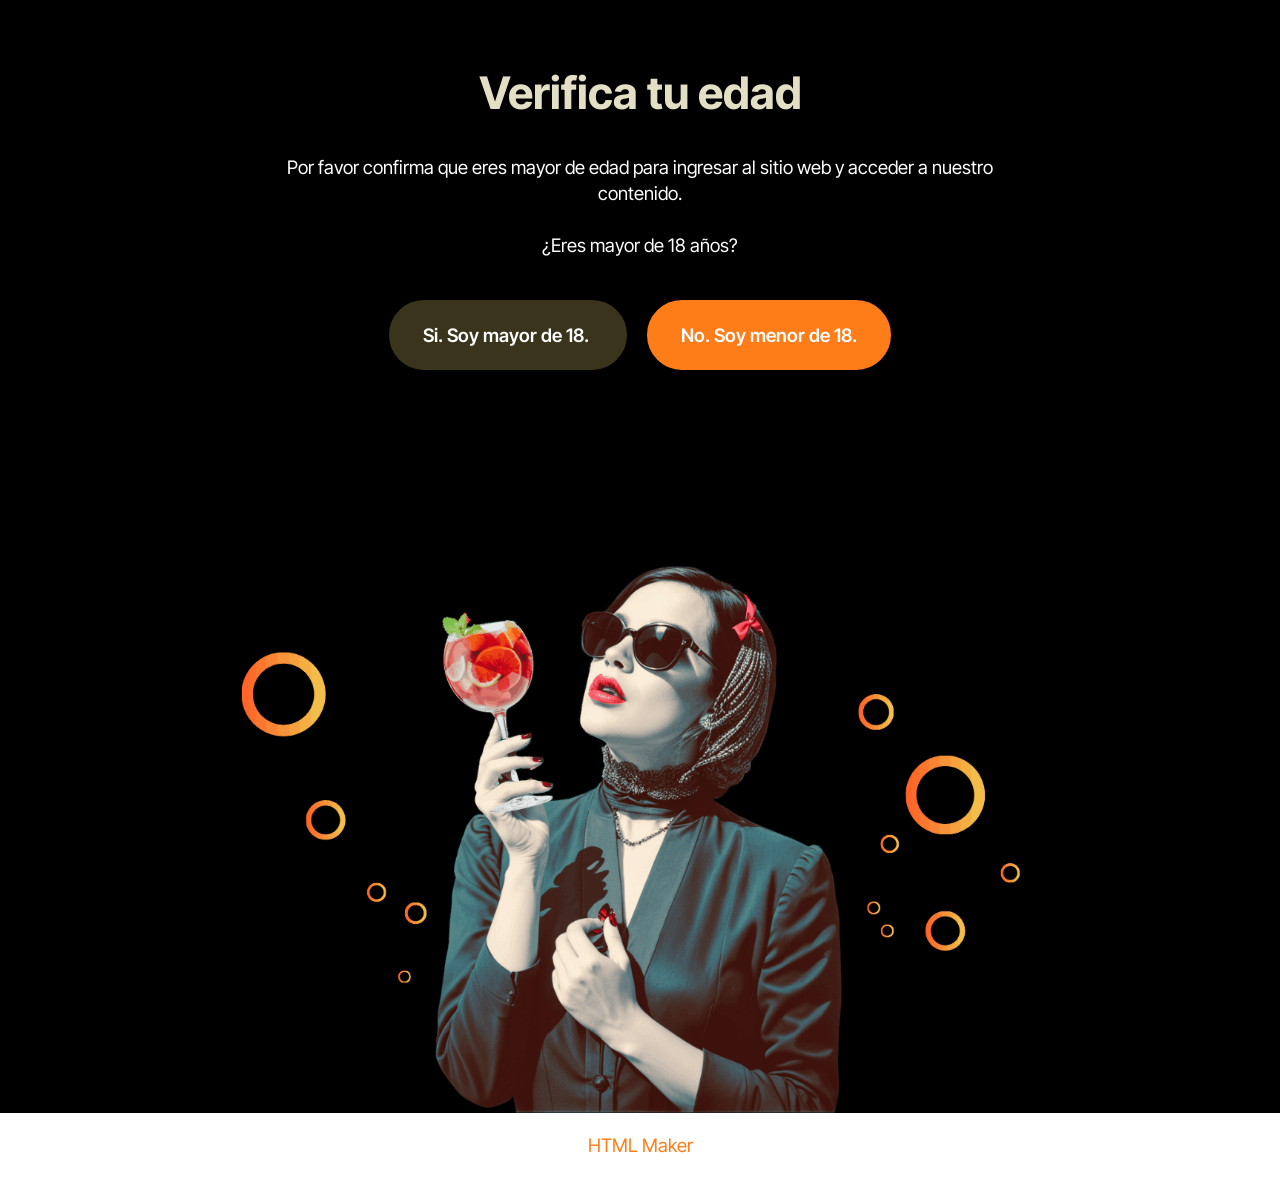
==== commit 564e2c97: "Update 21-09-26 sitio Cassette Wine" ====
--- a/index.html
+++ b/index.html
@@ -12,11 +12,10 @@
   
   <title>verificación</title>
   <link rel="stylesheet" href="assets/bootstrap/css/bootstrap.min.css">
-  <link rel="stylesheet" href="assets/parallax/jarallax.css">
   <link rel="stylesheet" href="assets/theme/css/style.css">
   <link rel="preload" href="https://fonts.googleapis.com/css?family=Inter+Tight:100,200,300,400,500,600,700,800,900,100i,200i,300i,400i,500i,600i,700i,800i,900i&display=swap" as="style" onload="this.onload=null;this.rel='stylesheet'">
   <noscript><link rel="stylesheet" href="https://fonts.googleapis.com/css?family=Inter+Tight:100,200,300,400,500,600,700,800,900,100i,200i,300i,400i,500i,600i,700i,800i,900i&display=swap"></noscript>
-  <link rel="preload" as="style" href="assets/mobirise/css/mbr-additional.css?v=JRvlQc"><link rel="stylesheet" href="assets/mobirise/css/mbr-additional.css?v=JRvlQc" type="text/css">
+  <link rel="preload" as="style" href="assets/mobirise/css/mbr-additional.css?v=y1zpVc"><link rel="stylesheet" href="assets/mobirise/css/mbr-additional.css?v=y1zpVc" type="text/css">
 
   
   
@@ -24,11 +23,11 @@
 </head>
 <body>
   
-  <section data-bs-version="5.1" class="header13 cid-vfXFKsqBNE mbr-parallax-background" id="header13-24">
+  <section data-bs-version="5.1" class="header13 cid-vfXFKsqBNE" id="header13-24">
   
 
   
-  <div class="mbr-overlay" style="opacity: 0.5; background-color: rgb(35, 35, 35);"></div>
+  
 
   <div class="align-center container">
     <div class="row justify-content-center">
@@ -46,7 +45,7 @@
       </div>
     </div>
   </div>
-</section><section class="display-7" style="padding: 0;align-items: center;justify-content: center;flex-wrap: wrap;    align-content: center;display: flex;position: relative;height: 4rem;"><a href="https://mobiri.se/" style="flex: 1 1;height: 4rem;position: absolute;width: 100%;z-index: 1;"><img alt="" style="height: 4rem;" src="[data-uri]"></a><p style="margin: 0;text-align: center;" class="display-7">&#8204;</p><a style="z-index:1" href="https://mobirise.com/builder/ai-website-maker.html">Best AI Website Maker</a></section><script src="assets/bootstrap/js/bootstrap.bundle.min.js"></script>  <script src="assets/parallax/jarallax.js"></script>  <script src="assets/smoothscroll/smooth-scroll.js"></script>  <script src="assets/ytplayer/index.js"></script>  <script src="assets/theme/js/script.js"></script>  
+</section><section class="display-7" style="padding: 0;align-items: center;justify-content: center;flex-wrap: wrap;    align-content: center;display: flex;position: relative;height: 4rem;"><a href="https://mobiri.se/" style="flex: 1 1;height: 4rem;position: absolute;width: 100%;z-index: 1;"><img alt="" style="height: 4rem;" src="[data-uri]"></a><p style="margin: 0;text-align: center;" class="display-7">&#8204;</p><a style="z-index:1" href="https://mobirise.com/html-builder.html">HTML Maker</a></section><script src="assets/bootstrap/js/bootstrap.bundle.min.js"></script>  <script src="assets/smoothscroll/smooth-scroll.js"></script>  <script src="assets/ytplayer/index.js"></script>  <script src="assets/theme/js/script.js"></script>  
   
   
 </body>
--- a/assets/mobirise/css/mbr-additional.css
+++ b/assets/mobirise/css/mbr-additional.css
@@ -1340,7 +1340,7 @@
   }
 }
 .cid-vfyaz016Qo {
-  background-color: #edefeb;
+  background-color: #ffffff;
   padding-top: 0;
   padding-bottom: 0;
 }
@@ -1504,6 +1504,26 @@
 .cid-vg4C4VsXJa .mbr-section-btn {
   color: #000000;
 }
+.cid-vvmHohwo3w {
+  padding-top: 0rem;
+  padding-bottom: 3rem;
+  background-color: #edefeb;
+}
+.cid-vvmHohwo3w .mbr-fallback-image.disabled {
+  display: none;
+}
+.cid-vvmHohwo3w .mbr-fallback-image {
+  display: block;
+  background-size: cover;
+  background-position: center center;
+  width: 100%;
+  height: 100%;
+  position: absolute;
+  top: 0;
+}
+.cid-vvmHohwo3w .row {
+  flex-direction: row-reverse;
+}
 .cid-vg4HjPNAws {
   padding-top: 2rem;
   padding-bottom: 4rem;
@@ -1527,9 +1547,6 @@
   }
 }
 .cid-vg4HjPNAws .row {
-  flex-direction: row-reverse;
-}
-.cid-vg4HjPNAws .row {
   align-items: center;
 }
 @media (max-width: 991px) {
@@ -1548,6 +1565,26 @@
 .cid-vg4HjPNAws .mbr-text,
 .cid-vg4HjPNAws .mbr-section-btn {
   color: #000000;
+}
+.cid-vvmIh954Jt {
+  padding-top: 0rem;
+  padding-bottom: 2rem;
+  background-color: #edefeb;
+}
+.cid-vvmIh954Jt .mbr-fallback-image.disabled {
+  display: none;
+}
+.cid-vvmIh954Jt .mbr-fallback-image {
+  display: block;
+  background-size: cover;
+  background-position: center center;
+  width: 100%;
+  height: 100%;
+  position: absolute;
+  top: 0;
+}
+.cid-vvmIh954Jt .row {
+  flex-direction: row-reverse;
 }
 .cid-vfY5Qz5x9h {
   padding-top: 1rem;
@@ -1557,9 +1594,6 @@
 .cid-vfY5Qz5x9h img,
 .cid-vfY5Qz5x9h .item-img {
   width: 100%;
-  height: 100%;
-  height: 300px;
-  object-fit: cover;
 }
 .cid-vfY5Qz5x9h .item:focus,
 .cid-vfY5Qz5x9h span:focus {
@@ -1596,7 +1630,7 @@
 }
 .cid-vfY5Qz5x9h .item-wrapper {
   position: relative;
-  background: #ffffff;
+  background: #ffa25b;
   height: 100%;
   display: flex;
   flex-flow: column nowrap;
@@ -1892,7 +1926,7 @@
 }
 .cid-vfQ0f0BdYq .mbr-text,
 .cid-vfQ0f0BdYq .mbr-section-btn {
-  text-align: center;
+  text-align: justify;
 }
 .cid-vfZ33bPv0V {
   padding-top: 6rem;
@@ -2022,7 +2056,7 @@
 .cid-vfXFKsqBNE {
   padding-top: 4rem;
   padding-bottom: 0rem;
-  background-image: url("../../../assets/images/mbr-1920x1056.jpg");
+  background-color: #000000;
 }
 .cid-vfXFKsqBNE .mbr-fallback-image.disabled {
   display: none;
--- a/assets/mobirise/css/mbr-additional.css
+++ b/assets/mobirise/css/mbr-additional.css
@@ -1340,7 +1340,7 @@
   }
 }
 .cid-vfyaz016Qo {
-  background-color: #edefeb;
+  background-color: #ffffff;
   padding-top: 0;
   padding-bottom: 0;
 }
@@ -1504,6 +1504,26 @@
 .cid-vg4C4VsXJa .mbr-section-btn {
   color: #000000;
 }
+.cid-vvmHohwo3w {
+  padding-top: 0rem;
+  padding-bottom: 3rem;
+  background-color: #edefeb;
+}
+.cid-vvmHohwo3w .mbr-fallback-image.disabled {
+  display: none;
+}
+.cid-vvmHohwo3w .mbr-fallback-image {
+  display: block;
+  background-size: cover;
+  background-position: center center;
+  width: 100%;
+  height: 100%;
+  position: absolute;
+  top: 0;
+}
+.cid-vvmHohwo3w .row {
+  flex-direction: row-reverse;
+}
 .cid-vg4HjPNAws {
   padding-top: 2rem;
   padding-bottom: 4rem;
@@ -1527,9 +1547,6 @@
   }
 }
 .cid-vg4HjPNAws .row {
-  flex-direction: row-reverse;
-}
-.cid-vg4HjPNAws .row {
   align-items: center;
 }
 @media (max-width: 991px) {
@@ -1548,6 +1565,26 @@
 .cid-vg4HjPNAws .mbr-text,
 .cid-vg4HjPNAws .mbr-section-btn {
   color: #000000;
+}
+.cid-vvmIh954Jt {
+  padding-top: 0rem;
+  padding-bottom: 2rem;
+  background-color: #edefeb;
+}
+.cid-vvmIh954Jt .mbr-fallback-image.disabled {
+  display: none;
+}
+.cid-vvmIh954Jt .mbr-fallback-image {
+  display: block;
+  background-size: cover;
+  background-position: center center;
+  width: 100%;
+  height: 100%;
+  position: absolute;
+  top: 0;
+}
+.cid-vvmIh954Jt .row {
+  flex-direction: row-reverse;
 }
 .cid-vfY5Qz5x9h {
   padding-top: 1rem;
@@ -1557,9 +1594,6 @@
 .cid-vfY5Qz5x9h img,
 .cid-vfY5Qz5x9h .item-img {
   width: 100%;
-  height: 100%;
-  height: 300px;
-  object-fit: cover;
 }
 .cid-vfY5Qz5x9h .item:focus,
 .cid-vfY5Qz5x9h span:focus {
@@ -1596,7 +1630,7 @@
 }
 .cid-vfY5Qz5x9h .item-wrapper {
   position: relative;
-  background: #ffffff;
+  background: #ffa25b;
   height: 100%;
   display: flex;
   flex-flow: column nowrap;
@@ -1892,7 +1926,7 @@
 }
 .cid-vfQ0f0BdYq .mbr-text,
 .cid-vfQ0f0BdYq .mbr-section-btn {
-  text-align: center;
+  text-align: justify;
 }
 .cid-vfZ33bPv0V {
   padding-top: 6rem;
@@ -2022,7 +2056,7 @@
 .cid-vfXFKsqBNE {
   padding-top: 4rem;
   padding-bottom: 0rem;
-  background-image: url("../../../assets/images/mbr-1920x1056.jpg");
+  background-color: #000000;
 }
 .cid-vfXFKsqBNE .mbr-fallback-image.disabled {
   display: none;
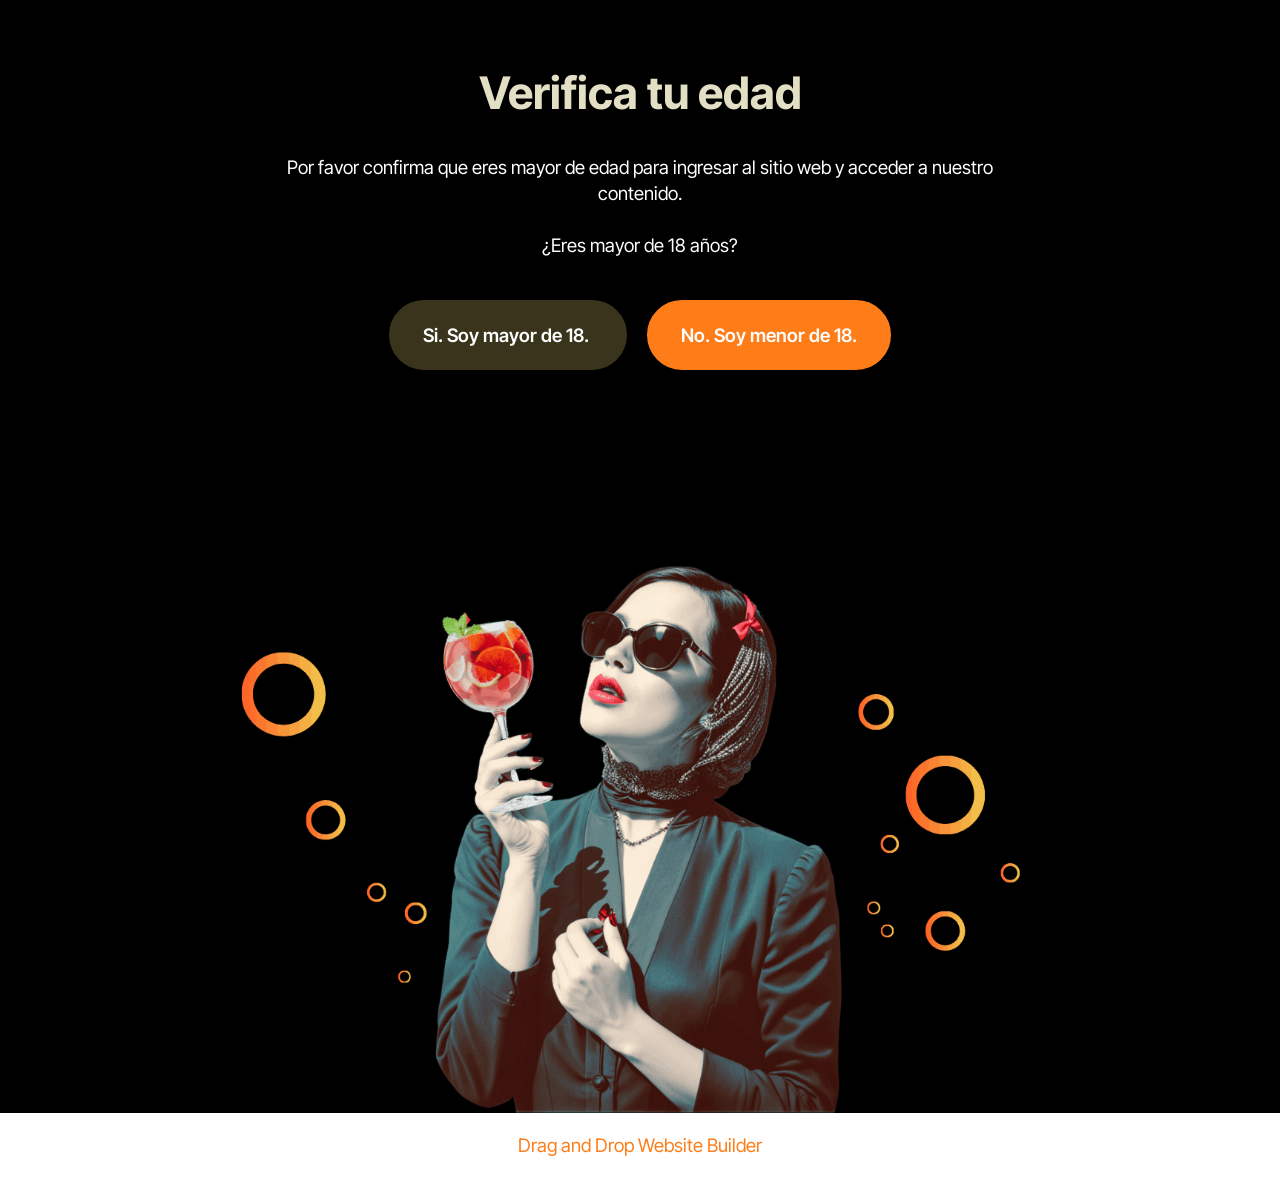
==== commit 9cfd99ae: "update cassettewine 22-09-2026" ====
--- a/index.html
+++ b/index.html
@@ -15,7 +15,7 @@
   <link rel="stylesheet" href="assets/theme/css/style.css">
   <link rel="preload" href="https://fonts.googleapis.com/css?family=Inter+Tight:100,200,300,400,500,600,700,800,900,100i,200i,300i,400i,500i,600i,700i,800i,900i&display=swap" as="style" onload="this.onload=null;this.rel='stylesheet'">
   <noscript><link rel="stylesheet" href="https://fonts.googleapis.com/css?family=Inter+Tight:100,200,300,400,500,600,700,800,900,100i,200i,300i,400i,500i,600i,700i,800i,900i&display=swap"></noscript>
-  <link rel="preload" as="style" href="assets/mobirise/css/mbr-additional.css?v=y1zpVc"><link rel="stylesheet" href="assets/mobirise/css/mbr-additional.css?v=y1zpVc" type="text/css">
+  <link rel="preload" as="style" href="assets/mobirise/css/mbr-additional.css?v=8KqD8J"><link rel="stylesheet" href="assets/mobirise/css/mbr-additional.css?v=8KqD8J" type="text/css">
 
   
   
@@ -45,7 +45,7 @@
       </div>
     </div>
   </div>
-</section><section class="display-7" style="padding: 0;align-items: center;justify-content: center;flex-wrap: wrap;    align-content: center;display: flex;position: relative;height: 4rem;"><a href="https://mobiri.se/" style="flex: 1 1;height: 4rem;position: absolute;width: 100%;z-index: 1;"><img alt="" style="height: 4rem;" src="[data-uri]"></a><p style="margin: 0;text-align: center;" class="display-7">&#8204;</p><a style="z-index:1" href="https://mobirise.com/html-builder.html">HTML Maker</a></section><script src="assets/bootstrap/js/bootstrap.bundle.min.js"></script>  <script src="assets/smoothscroll/smooth-scroll.js"></script>  <script src="assets/ytplayer/index.js"></script>  <script src="assets/theme/js/script.js"></script>  
+</section><section class="display-7" style="padding: 0;align-items: center;justify-content: center;flex-wrap: wrap;    align-content: center;display: flex;position: relative;height: 4rem;"><a href="https://mobiri.se/" style="flex: 1 1;height: 4rem;position: absolute;width: 100%;z-index: 1;"><img alt="" style="height: 4rem;" src="[data-uri]"></a><p style="margin: 0;text-align: center;" class="display-7">&#8204;</p><a style="z-index:1" href="https://mobirise.com/drag-drop-website-builder.html">Drag and Drop Website Builder</a></section><script src="assets/bootstrap/js/bootstrap.bundle.min.js"></script>  <script src="assets/smoothscroll/smooth-scroll.js"></script>  <script src="assets/ytplayer/index.js"></script>  <script src="assets/theme/js/script.js"></script>  
   
   
 </body>
